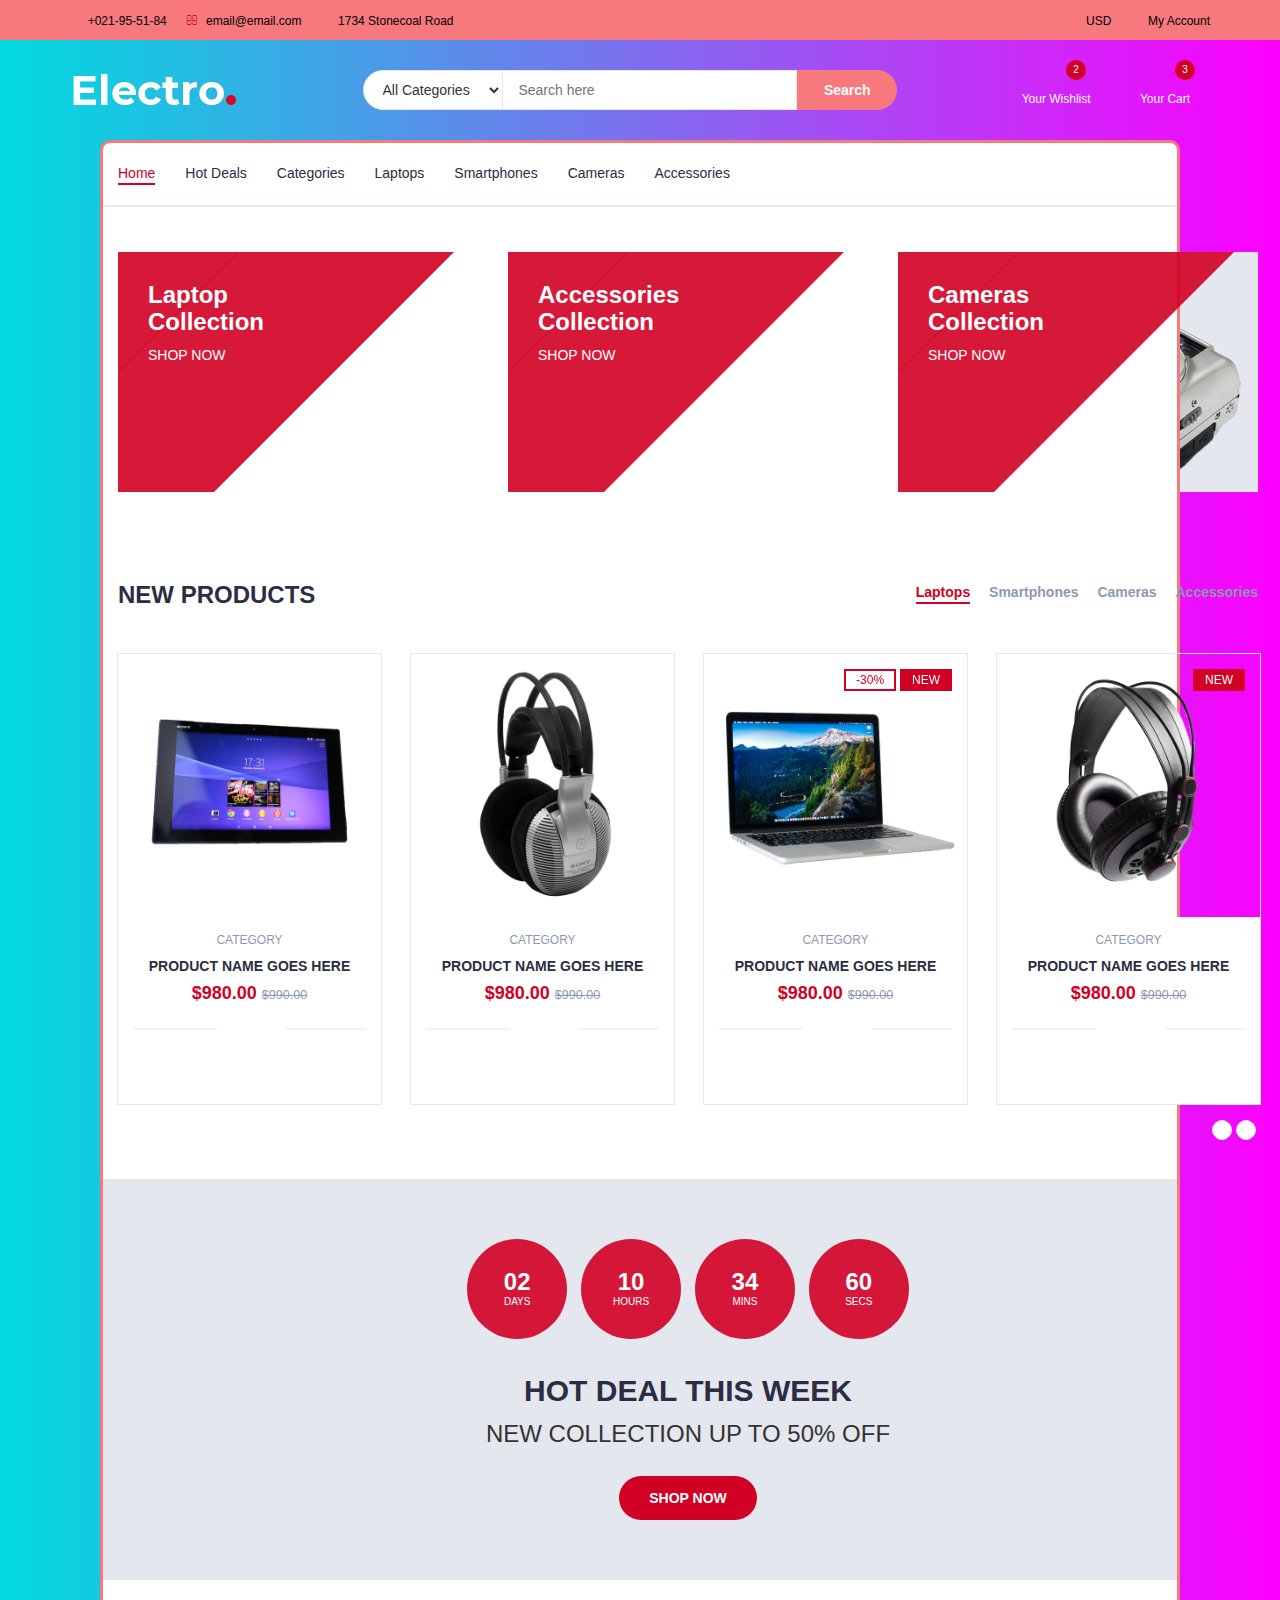
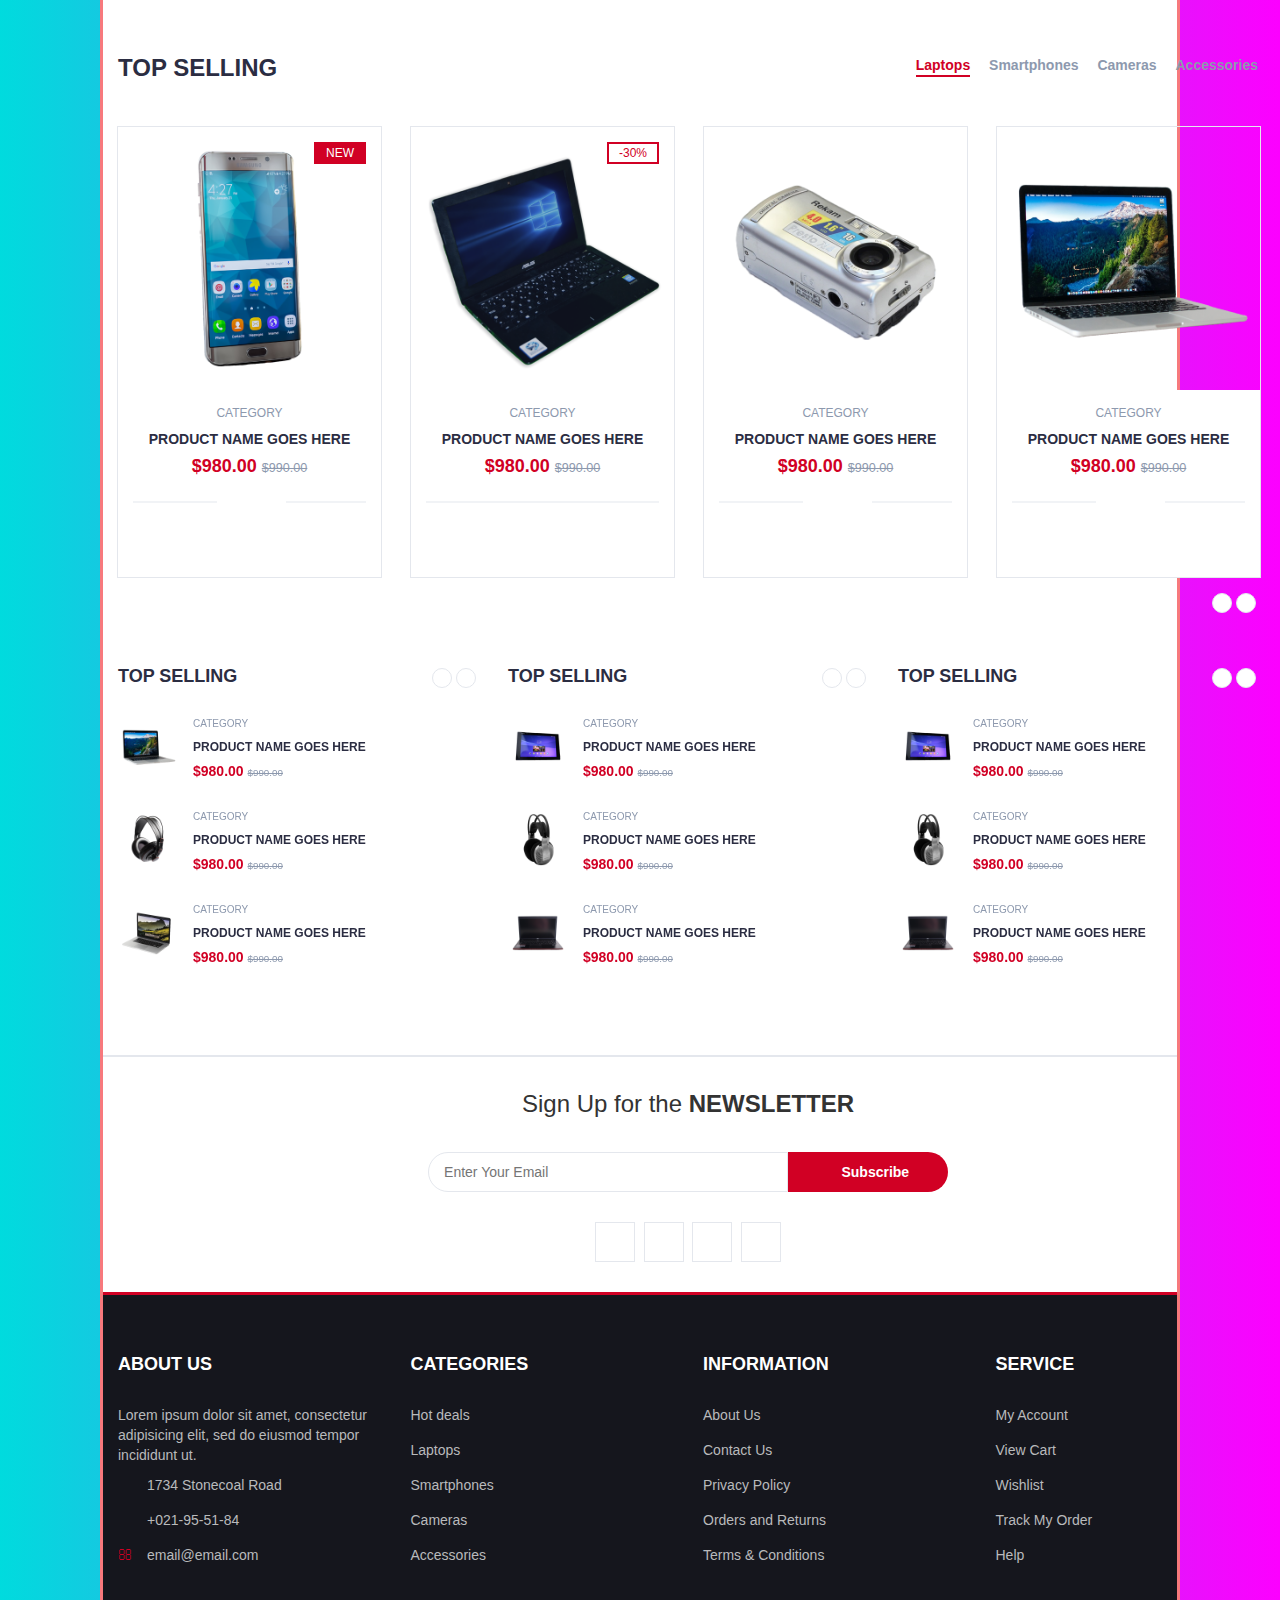
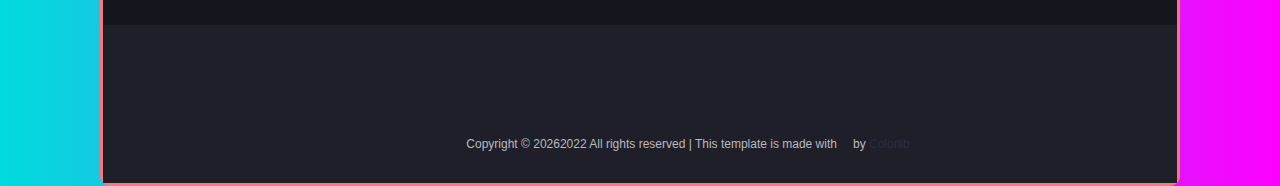
==== docs/index.html @ 10350e22 "update web mau and readme" ====
<!DOCTYPE html>
<!-- saved from url=(0043)https://preview.colorlib.com/theme/electro/ -->
<html lang="en">

<head>
  <meta http-equiv="Content-Type" content="text/html; charset=UTF-8">

  <meta http-equiv="X-UA-Compatible" content="IE=edge">
  <meta name="viewport" content="width=device-width, initial-scale=1">

  <title>Electro - HTML Ecommerce Template</title>

  <link href="./css" rel="stylesheet">

  <link type="text/css" rel="stylesheet"
    href="./bootstrap.min.css+slick.css+slick-theme.css+nouislider.min.css+font-awesome.min.css+style.css.pagespeed.cc.tL4EfFTy2N.css">






  <!--[if lt IE 9]>
		  <script src="https://oss.maxcdn.com/html5shiv/3.7.3/html5shiv.min.js"></script>
		  <script src="https://oss.maxcdn.com/respond/1.4.2/respond.min.js"></script>
		<![endif]-->
  <script defer="" referrerpolicy="origin" src="./s.js(1).download"></script>
  <script
    nonce="fd8aee91-f81a-447a-bd81-33e25b3d9b8e">(function (w, d) { !function (a, e, t, r) { a.zarazData = a.zarazData || {}; a.zarazData.executed = []; a.zaraz = { deferred: [], listeners: [] }; a.zaraz.q = []; a.zaraz._f = function (e) { return function () { var t = Array.prototype.slice.call(arguments); a.zaraz.q.push({ m: e, a: t }) } }; for (const e of ["track", "set", "debug"]) a.zaraz[e] = a.zaraz._f(e); a.zaraz.init = () => { var t = e.getElementsByTagName(r)[0], z = e.createElement(r), n = e.getElementsByTagName("title")[0]; n && (a.zarazData.t = e.getElementsByTagName("title")[0].text); a.zarazData.x = Math.random(); a.zarazData.w = a.screen.width; a.zarazData.h = a.screen.height; a.zarazData.j = a.innerHeight; a.zarazData.e = a.innerWidth; a.zarazData.l = a.location.href; a.zarazData.r = e.referrer; a.zarazData.k = a.screen.colorDepth; a.zarazData.n = e.characterSet; a.zarazData.o = (new Date).getTimezoneOffset(); a.zarazData.q = []; for (; a.zaraz.q.length;) { const e = a.zaraz.q.shift(); a.zarazData.q.push(e) } z.defer = !0; for (const e of [localStorage, sessionStorage]) Object.keys(e || {}).filter((a => a.startsWith("_zaraz_"))).forEach((t => { try { a.zarazData["z_" + t.slice(7)] = JSON.parse(e.getItem(t)) } catch { a.zarazData["z_" + t.slice(7)] = e.getItem(t) } })); z.referrerPolicy = "origin"; z.src = "/cdn-cgi/zaraz/s.js?z=" + btoa(encodeURIComponent(JSON.stringify(a.zarazData))); t.parentNode.insertBefore(z, t) };["complete", "interactive"].includes(e.readyState) ? zaraz.init() : a.addEventListener("DOMContentLoaded", zaraz.init) }(w, d, 0, "script"); })(window, document);</script>
</head>

<body>
  
  <header>
    
    <div id="top-header">
        <div class="container">
          <ul class="header-links pull-left">
            <li><a href="https://preview.colorlib.com/theme/electro/#"><i class="fa fa-phone"></i> +021-95-51-84</a></li>
            <li><a href="https://preview.colorlib.com/theme/electro/#"><i class="fa fa-envelope-o"></i>
              email@email.com</a></li>
            <li><a href="https://preview.colorlib.com/theme/electro/#"><i class="fa fa-map-marker"></i> 1734 Stonecoal
                Road</a></li>
          </ul>
          <ul class="header-links pull-right">
            <li><a href="https://preview.colorlib.com/theme/electro/#"><i class="fa fa-dollar"></i> USD</a></li>
            <li><a href="https://preview.colorlib.com/theme/electro/#"><i class="fa fa-user-o"></i> My Account</a></li>
          </ul>
        </div>
      </div>
  
  
      <div id="header">
        
        <div class="container">
          
          <div class="row">
  
            <div class="col-md-3">
              <div class="header-logo">
                <a href="https://preview.colorlib.com/theme/electro/#" class="logo">
                  <script data-pagespeed-no-defer="">//<![CDATA[
                    (function () {
                      for (var g = "function" == typeof Object.defineProperties ? Object.defineProperty : function (b, c, a) { if (a.get || a.set) throw new TypeError("ES3 does not support getters and setters."); b != Array.prototype && b != Object.prototype && (b[c] = a.value) }, h = "undefined" != typeof window && window === this ? this : "undefined" != typeof global && null != global ? global : this, k = ["String", "prototype", "repeat"], l = 0; l < k.length - 1; l++) { var m = k[l]; m in h || (h[m] = {}); h = h[m] }
                      var n = k[k.length - 1], p = h[n], q = p ? p : function (b) { var c; if (null == this) throw new TypeError("The 'this' value for String.prototype.repeat must not be null or undefined"); c = this + ""; if (0 > b || 1342177279 < b) throw new RangeError("Invalid count value"); b |= 0; for (var a = ""; b;)if (b & 1 && (a += c), b >>>= 1) c += c; return a }; q != p && null != q && g(h, n, { configurable: !0, writable: !0, value: q }); var t = this;
                      function u(b, c) { var a = b.split("."), d = t; a[0] in d || !d.execScript || d.execScript("var " + a[0]); for (var e; a.length && (e = a.shift());)a.length || void 0 === c ? d[e] ? d = d[e] : d = d[e] = {} : d[e] = c }; function v(b) { var c = b.length; if (0 < c) { for (var a = Array(c), d = 0; d < c; d++)a[d] = b[d]; return a } return [] }; function w(b) { var c = window; if (c.addEventListener) c.addEventListener("load", b, !1); else if (c.attachEvent) c.attachEvent("onload", b); else { var a = c.onload; c.onload = function () { b.call(this); a && a.call(this) } } }; var x; function y(b, c, a, d, e) { this.h = b; this.j = c; this.l = a; this.f = e; this.g = { height: window.innerHeight || document.documentElement.clientHeight || document.body.clientHeight, width: window.innerWidth || document.documentElement.clientWidth || document.body.clientWidth }; this.i = d; this.b = {}; this.a = []; this.c = {} }
                      function z(b, c) {
                        var a, d, e = c.getAttribute("data-pagespeed-url-hash"); if (a = e && !(e in b.c)) if (0 >= c.offsetWidth && 0 >= c.offsetHeight) a = !1; else { d = c.getBoundingClientRect(); var f = document.body; a = d.top + ("pageYOffset" in window ? window.pageYOffset : (document.documentElement || f.parentNode || f).scrollTop); d = d.left + ("pageXOffset" in window ? window.pageXOffset : (document.documentElement || f.parentNode || f).scrollLeft); f = a.toString() + "," + d; b.b.hasOwnProperty(f) ? a = !1 : (b.b[f] = !0, a = a <= b.g.height && d <= b.g.width) } a && (b.a.push(e),
                          b.c[e] = !0)
                      } y.prototype.checkImageForCriticality = function (b) { b.getBoundingClientRect && z(this, b) }; u("pagespeed.CriticalImages.checkImageForCriticality", function (b) { x.checkImageForCriticality(b) }); u("pagespeed.CriticalImages.checkCriticalImages", function () { A(x) });
                      function A(b) {
                        b.b = {}; for (var c = ["IMG", "INPUT"], a = [], d = 0; d < c.length; ++d)a = a.concat(v(document.getElementsByTagName(c[d]))); if (a.length && a[0].getBoundingClientRect) {
                          for (d = 0; c = a[d]; ++d)z(b, c); a = "oh=" + b.l; b.f && (a += "&n=" + b.f); if (c = !!b.a.length) for (a += "&ci=" + encodeURIComponent(b.a[0]), d = 1; d < b.a.length; ++d) { var e = "," + encodeURIComponent(b.a[d]); 131072 >= a.length + e.length && (a += e) } b.i && (e = "&rd=" + encodeURIComponent(JSON.stringify(B())), 131072 >= a.length + e.length && (a += e), c = !0); C = a; if (c) {
                            d = b.h; b = b.j; var f; if (window.XMLHttpRequest) f =
                              new XMLHttpRequest; else if (window.ActiveXObject) try { f = new ActiveXObject("Msxml2.XMLHTTP") } catch (r) { try { f = new ActiveXObject("Microsoft.XMLHTTP") } catch (D) { } } f && (f.open("POST", d + (-1 == d.indexOf("?") ? "?" : "&") + "url=" + encodeURIComponent(b)), f.setRequestHeader("Content-Type", "application/x-www-form-urlencoded"), f.send(a))
                          }
                        }
                      }
                      function B() { var b = {}, c; c = document.getElementsByTagName("IMG"); if (!c.length) return {}; var a = c[0]; if (!("naturalWidth" in a && "naturalHeight" in a)) return {}; for (var d = 0; a = c[d]; ++d) { var e = a.getAttribute("data-pagespeed-url-hash"); e && (!(e in b) && 0 < a.width && 0 < a.height && 0 < a.naturalWidth && 0 < a.naturalHeight || e in b && a.width >= b[e].o && a.height >= b[e].m) && (b[e] = { rw: a.width, rh: a.height, ow: a.naturalWidth, oh: a.naturalHeight }) } return b } var C = ""; u("pagespeed.CriticalImages.getBeaconData", function () { return C });
                      u("pagespeed.CriticalImages.Run", function (b, c, a, d, e, f) { var r = new y(b, c, a, e, f); x = r; d && w(function () { window.setTimeout(function () { A(r) }, 0) }) });
                    })();
  
                    pagespeed.CriticalImages.Run('/mod_pagespeed_beacon', 'https://preview.colorlib.com/theme/electro/', '-ilGEe-FWC', true, false, 'HmyHVtha0aA');
  //]]></script><img
                    src="[data-uri]"
                    alt="" data-pagespeed-url-hash="2487873088"
                    onload="pagespeed.CriticalImages.checkImageForCriticality(this);">
                </a>
              </div>
            </div>
  
  
            <div class="col-md-6">
              <div class="header-search">
                <form>
                  <select class="input-select">
                    <option value="0">All Categories</option>
                    <option value="1">Category 01</option>
                    <option value="1">Category 02</option>
                  </select>
                  <input class="input" placeholder="Search here">
                  <button class="search-btn">Search</button>
                </form>
              </div>
            </div>
  
  
            <div class="col-md-3 clearfix">
              <div class="header-ctn">
  
                <div>
                  <a href="https://preview.colorlib.com/theme/electro/#">
                    <i class="fa fa-heart-o"></i>
                    <span>Your Wishlist</span>
                    <div class="qty">2</div>
                  </a>
                </div>
                
  
                <div class="dropdown">
                  <a class="dropdown-toggle" data-toggle="dropdown" aria-expanded="true">
                    <i class="fa fa-shopping-cart"></i>
                    <span>Your Cart</span>
                    <div class="qty">3</div>
                  </a>
                  <div class="cart-dropdown">
                    <div class="cart-list">
                      <div class="product-widget">
                        <div class="product-img">
                          <img src="./xproduct01.png.pagespeed.ic.flJc5JT8yl.webp" alt=""
                            data-pagespeed-url-hash="1394909553"
                            onload="pagespeed.CriticalImages.checkImageForCriticality(this);">
                          </div>
                        <div class="product-body">
                          <h3 class="product-name"><a href="https://preview.colorlib.com/theme/electro/#">product name
                            goes here</a></h3>
                          <h4 class="product-price"><span class="qty">1x</span>$980.00</h4>
                        </div>
                        <button class="delete"><i class="fa fa-close"></i></button>
                      </div>
                      <div class="product-widget">
                        <div class="product-img">
                          <img src="./xproduct02.png.pagespeed.ic.zbvcFh0rRy.webp" alt=""
                          data-pagespeed-url-hash="1689409474"
                            onload="pagespeed.CriticalImages.checkImageForCriticality(this);">
                          </div>
                        <div class="product-body">
                          <h3 class="product-name"><a href="https://preview.colorlib.com/theme/electro/#">product name
                              goes here</a></h3>
                          <h4 class="product-price"><span class="qty">3x</span>$980.00</h4>
                        </div>
                        <button class="delete"><i class="fa fa-close"></i></button>
                      </div>
                    </div>
                    <div class="cart-summary">
                      <small>3 Item(s) selected</small>
                      <h5>SUBTOTAL: $2940.00</h5>
                    </div>
                    <div class="cart-btns">
                      <a href="https://preview.colorlib.com/theme/electro/#">View Cart</a>
                      <a href="https://preview.colorlib.com/theme/electro/#">Checkout <i
                          class="fa fa-arrow-circle-right"></i></a>
                    </div>
                  </div>
                </div>
  
                
                <div class="menu-toggle">
                  <a href="https://preview.colorlib.com/theme/electro/#">
                    <i class="fa fa-bars"></i>
                    <span>Menu</span>
                  </a>
                </div>
  
              </div>
            </div>
  
          </div>
          
        </div>
  
      </div>
  
    </header>
  
  
    <div id="body-content">
    <nav id="navigation">
      
      <div class="container">
  
        <div id="responsive-nav">
  
          <ul class="main-nav nav navbar-nav">
            <li class="active"><a href="https://preview.colorlib.com/theme/electro/#">Home</a></li>
            <li><a href="https://preview.colorlib.com/theme/electro/#">Hot Deals</a></li>
            <li><a href="https://preview.colorlib.com/theme/electro/#">Categories</a></li>
            <li><a href="https://preview.colorlib.com/theme/electro/#">Laptops</a></li>
            <li><a href="https://preview.colorlib.com/theme/electro/#">Smartphones</a></li>
            <li><a href="https://preview.colorlib.com/theme/electro/#">Cameras</a></li>
            <li><a href="https://preview.colorlib.com/theme/electro/#">Accessories</a></li>
          </ul>
  
        </div>
  
      </div>
  
    </nav>
  
  
    <div class="section">
  
      <div class="container">
  
        <div class="row">
  
          <div class="col-md-4 col-xs-6">
            <div class="shop">
              <div class="shop-img">
                <img src="./xshop01.png.pagespeed.ic.YgJRjyP3IB.webp" alt="" data-pagespeed-url-hash="3084002552"
                  onload="pagespeed.CriticalImages.checkImageForCriticality(this);">
              </div>
              <div class="shop-body">
                <h3>Laptop<br>Collection</h3>
                <a href="https://preview.colorlib.com/theme/electro/#" class="cta-btn">Shop now <i
                    class="fa fa-arrow-circle-right"></i></a>
              </div>
            </div>
          </div>
  
  
          <div class="col-md-4 col-xs-6">
            <div class="shop">
              <div class="shop-img">
                <img src="./xshop03.png.pagespeed.ic.7lsQL1UJA9.webp" alt="" data-pagespeed-url-hash="3673002394"
                  onload="pagespeed.CriticalImages.checkImageForCriticality(this);">
              </div>
              <div class="shop-body">
                <h3>Accessories<br>Collection</h3>
                <a href="https://preview.colorlib.com/theme/electro/#" class="cta-btn">Shop now <i
                    class="fa fa-arrow-circle-right"></i></a>
              </div>
            </div>
          </div>
  
  
          <div class="col-md-4 col-xs-6">
            <div class="shop">
              <div class="shop-img">
                <img src="./xshop02.png.pagespeed.ic.JMo4guOhuU.webp" alt="" data-pagespeed-url-hash="3378502473"
                  onload="pagespeed.CriticalImages.checkImageForCriticality(this);">
              </div>
              <div class="shop-body">
                <h3>Cameras<br>Collection</h3>
                <a href="https://preview.colorlib.com/theme/electro/#" class="cta-btn">Shop now <i
                    class="fa fa-arrow-circle-right"></i></a>
              </div>
            </div>
          </div>
  
        </div>
  
      </div>
  
    </div>
  
  
    <div class="section">
  
      <div class="container">
  
        <div class="row">
  
          <div class="col-md-12">
            <div class="section-title">
              <h3 class="title">New Products</h3>
              <div class="section-nav">
                <ul class="section-tab-nav tab-nav">
                  <li class="active"><a data-toggle="tab"
                      href="https://preview.colorlib.com/theme/electro/#tab1">Laptops</a></li>
                  <li><a data-toggle="tab" href="https://preview.colorlib.com/theme/electro/#tab1">Smartphones</a></li>
                  <li><a data-toggle="tab" href="https://preview.colorlib.com/theme/electro/#tab1">Cameras</a></li>
                  <li><a data-toggle="tab" href="https://preview.colorlib.com/theme/electro/#tab1">Accessories</a></li>
                </ul>
              </div>
            </div>
          </div>
  
  
          <div class="col-md-12">
            <div class="row">
              <div class="products-tabs">
  
                <div id="tab1" class="tab-pane active">
                  <div class="products-slick slick-initialized slick-slider" data-nav="#slick-nav-1">
  
  
  
  
  
  
  
  
  
  
  
  
  
  
  
                    <div class="slick-list draggable">
                      <div class="slick-track"
                        style="opacity: 1; width: 4102px; transform: translate3d(-2051px, 0px, 0px); transition: transform 300ms ease 0s;">
                        <div class="product slick-slide slick-cloned" style="width: 263px;" tabindex="-1"
                          data-slick-index="-4" aria-hidden="true">
                          <div class="product-img">
                            <img src="./xproduct02.png.pagespeed.ic.zbvcFh0rRy.webp" alt=""
                              data-pagespeed-url-hash="1689409474"
                              onload="pagespeed.CriticalImages.checkImageForCriticality(this);">
                            <div class="product-label">
                              <span class="new">NEW</span>
                            </div>
                          </div>
                          <div class="product-body">
                            <p class="product-category">Category</p>
                            <h3 class="product-name"><a href="https://preview.colorlib.com/theme/electro/#"
                                tabindex="-1">product name goes here</a></h3>
                            <h4 class="product-price">$980.00 <del class="product-old-price">$990.00</del></h4>
                            <div class="product-rating">
                              <i class="fa fa-star"></i>
                              <i class="fa fa-star"></i>
                              <i class="fa fa-star"></i>
                              <i class="fa fa-star"></i>
                              <i class="fa fa-star-o"></i>
                            </div>
                            <div class="product-btns">
                              <button class="add-to-wishlist" tabindex="-1"><i class="fa fa-heart-o"></i><span
                                  class="tooltipp">add to wishlist</span></button>
                              <button class="add-to-compare" tabindex="-1"><i class="fa fa-exchange"></i><span
                                  class="tooltipp">add to compare</span></button>
                              <button class="quick-view" tabindex="-1"><i class="fa fa-eye"></i><span
                                  class="tooltipp">quick view</span></button>
                            </div>
                          </div>
                          <div class="add-to-cart">
                            <button class="add-to-cart-btn" tabindex="-1"><i class="fa fa-shopping-cart"></i> add to
                              cart</button>
                          </div>
                        </div>
                        <div class="product slick-slide slick-cloned" style="width: 263px;" tabindex="-1"
                          data-slick-index="-3" aria-hidden="true">
                          <div class="product-img">
                            <img src="./xproduct03.png.pagespeed.ic.cQrB7wvQ5E.webp" alt=""
                              data-pagespeed-url-hash="1983909395"
                              onload="pagespeed.CriticalImages.checkImageForCriticality(this);">
                            <div class="product-label">
                              <span class="sale">-30%</span>
                            </div>
                          </div>
                          <div class="product-body">
                            <p class="product-category">Category</p>
                            <h3 class="product-name"><a href="https://preview.colorlib.com/theme/electro/#"
                                tabindex="-1">product name goes here</a></h3>
                            <h4 class="product-price">$980.00 <del class="product-old-price">$990.00</del></h4>
                            <div class="product-rating">
                            </div>
                            <div class="product-btns">
                              <button class="add-to-wishlist" tabindex="-1"><i class="fa fa-heart-o"></i><span
                                  class="tooltipp">add to wishlist</span></button>
                              <button class="add-to-compare" tabindex="-1"><i class="fa fa-exchange"></i><span
                                  class="tooltipp">add to compare</span></button>
                              <button class="quick-view" tabindex="-1"><i class="fa fa-eye"></i><span
                                  class="tooltipp">quick view</span></button>
                            </div>
                          </div>
                          <div class="add-to-cart">
                            <button class="add-to-cart-btn" tabindex="-1"><i class="fa fa-shopping-cart"></i> add to
                              cart</button>
                          </div>
                        </div>
                        <div class="product slick-slide slick-cloned" style="width: 263px;" tabindex="-1"
                          data-slick-index="-2" aria-hidden="true">
                          <div class="product-img">
                            <img src="./xproduct04.png.pagespeed.ic.Nmz_g7OX-H.webp" alt=""
                              data-pagespeed-url-hash="2278409316"
                              onload="pagespeed.CriticalImages.checkImageForCriticality(this);">
                          </div>
                          <div class="product-body">
                            <p class="product-category">Category</p>
                            <h3 class="product-name"><a href="https://preview.colorlib.com/theme/electro/#"
                                tabindex="-1">product name goes here</a></h3>
                            <h4 class="product-price">$980.00 <del class="product-old-price">$990.00</del></h4>
                            <div class="product-rating">
                              <i class="fa fa-star"></i>
                              <i class="fa fa-star"></i>
                              <i class="fa fa-star"></i>
                              <i class="fa fa-star"></i>
                              <i class="fa fa-star"></i>
                            </div>
                            <div class="product-btns">
                              <button class="add-to-wishlist" tabindex="-1"><i class="fa fa-heart-o"></i><span
                                  class="tooltipp">add to wishlist</span></button>
                              <button class="add-to-compare" tabindex="-1"><i class="fa fa-exchange"></i><span
                                  class="tooltipp">add to compare</span></button>
                              <button class="quick-view" tabindex="-1"><i class="fa fa-eye"></i><span
                                  class="tooltipp">quick view</span></button>
                            </div>
                          </div>
                          <div class="add-to-cart">
                            <button class="add-to-cart-btn" tabindex="-1"><i class="fa fa-shopping-cart"></i> add to
                              cart</button>
                          </div>
                        </div>
                        <div class="product slick-slide slick-cloned" style="width: 263px;" tabindex="-1"
                          data-slick-index="-1" aria-hidden="true">
                          <div class="product-img">
                            <img src="./xproduct05.png.pagespeed.ic.THq_JuCB2a.webp" alt=""
                              data-pagespeed-url-hash="2572909237"
                              onload="pagespeed.CriticalImages.checkImageForCriticality(this);">
                          </div>
                          <div class="product-body">
                            <p class="product-category">Category</p>
                            <h3 class="product-name"><a href="https://preview.colorlib.com/theme/electro/#"
                                tabindex="-1">product name goes here</a></h3>
                            <h4 class="product-price">$980.00 <del class="product-old-price">$990.00</del></h4>
                            <div class="product-rating">
                              <i class="fa fa-star"></i>
                              <i class="fa fa-star"></i>
                              <i class="fa fa-star"></i>
                              <i class="fa fa-star"></i>
                              <i class="fa fa-star"></i>
                            </div>
                            <div class="product-btns">
                              <button class="add-to-wishlist" tabindex="-1"><i class="fa fa-heart-o"></i><span
                                  class="tooltipp">add to wishlist</span></button>
                              <button class="add-to-compare" tabindex="-1"><i class="fa fa-exchange"></i><span
                                  class="tooltipp">add to compare</span></button>
                              <button class="quick-view" tabindex="-1"><i class="fa fa-eye"></i><span
                                  class="tooltipp">quick view</span></button>
                            </div>
                          </div>
                          <div class="add-to-cart">
                            <button class="add-to-cart-btn" tabindex="-1"><i class="fa fa-shopping-cart"></i> add to
                              cart</button>
                          </div>
                        </div>
                        <div class="product slick-slide" style="width: 263px;" tabindex="-1" data-slick-index="0"
                          aria-hidden="true">
                          <div class="product-img">
                            <img src="./xproduct01.png.pagespeed.ic.flJc5JT8yl.webp" alt=""
                              data-pagespeed-url-hash="1394909553"
                              onload="pagespeed.CriticalImages.checkImageForCriticality(this);">
                            <div class="product-label">
                              <span class="sale">-30%</span>
                              <span class="new">NEW</span>
                            </div>
                          </div>
                          <div class="product-body">
                            <p class="product-category">Category</p>
                            <h3 class="product-name"><a href="https://preview.colorlib.com/theme/electro/#"
                                tabindex="-1">product name goes here</a></h3>
                            <h4 class="product-price">$980.00 <del class="product-old-price">$990.00</del></h4>
                            <div class="product-rating">
                              <i class="fa fa-star"></i>
                              <i class="fa fa-star"></i>
                              <i class="fa fa-star"></i>
                              <i class="fa fa-star"></i>
                              <i class="fa fa-star"></i>
                            </div>
                            <div class="product-btns">
                              <button class="add-to-wishlist" tabindex="-1"><i class="fa fa-heart-o"></i><span
                                  class="tooltipp">add to wishlist</span></button>
                              <button class="add-to-compare" tabindex="-1"><i class="fa fa-exchange"></i><span
                                  class="tooltipp">add to compare</span></button>
                              <button class="quick-view" tabindex="-1"><i class="fa fa-eye"></i><span
                                  class="tooltipp">quick view</span></button>
                            </div>
                          </div>
                          <div class="add-to-cart">
                            <button class="add-to-cart-btn" tabindex="-1"><i class="fa fa-shopping-cart"></i> add to
                              cart</button>
                          </div>
                        </div>
                        <div class="product slick-slide" style="width: 263px;" tabindex="-1" data-slick-index="1"
                          aria-hidden="true">
                          <div class="product-img">
                            <img src="./xproduct02.png.pagespeed.ic.zbvcFh0rRy.webp" alt=""
                              data-pagespeed-url-hash="1689409474"
                              onload="pagespeed.CriticalImages.checkImageForCriticality(this);">
                            <div class="product-label">
                              <span class="new">NEW</span>
                            </div>
                          </div>
                          <div class="product-body">
                            <p class="product-category">Category</p>
                            <h3 class="product-name"><a href="https://preview.colorlib.com/theme/electro/#"
                                tabindex="-1">product name goes here</a></h3>
                            <h4 class="product-price">$980.00 <del class="product-old-price">$990.00</del></h4>
                            <div class="product-rating">
                              <i class="fa fa-star"></i>
                              <i class="fa fa-star"></i>
                              <i class="fa fa-star"></i>
                              <i class="fa fa-star"></i>
                              <i class="fa fa-star-o"></i>
                            </div>
                            <div class="product-btns">
                              <button class="add-to-wishlist" tabindex="-1"><i class="fa fa-heart-o"></i><span
                                  class="tooltipp">add to wishlist</span></button>
                              <button class="add-to-compare" tabindex="-1"><i class="fa fa-exchange"></i><span
                                  class="tooltipp">add to compare</span></button>
                              <button class="quick-view" tabindex="-1"><i class="fa fa-eye"></i><span
                                  class="tooltipp">quick view</span></button>
                            </div>
                          </div>
                          <div class="add-to-cart">
                            <button class="add-to-cart-btn" tabindex="-1"><i class="fa fa-shopping-cart"></i> add to
                              cart</button>
                          </div>
                        </div>
                        <div class="product slick-slide" style="width: 263px;" tabindex="0" data-slick-index="2"
                          aria-hidden="true">
                          <div class="product-img">
                            <img src="./xproduct03.png.pagespeed.ic.cQrB7wvQ5E.webp" alt=""
                              data-pagespeed-url-hash="1983909395"
                              onload="pagespeed.CriticalImages.checkImageForCriticality(this);">
                            <div class="product-label">
                              <span class="sale">-30%</span>
                            </div>
                          </div>
                          <div class="product-body">
                            <p class="product-category">Category</p>
                            <h3 class="product-name"><a href="https://preview.colorlib.com/theme/electro/#"
                                tabindex="0">product name goes here</a></h3>
                            <h4 class="product-price">$980.00 <del class="product-old-price">$990.00</del></h4>
                            <div class="product-rating">
                            </div>
                            <div class="product-btns">
                              <button class="add-to-wishlist" tabindex="0"><i class="fa fa-heart-o"></i><span
                                  class="tooltipp">add to wishlist</span></button>
                              <button class="add-to-compare" tabindex="0"><i class="fa fa-exchange"></i><span
                                  class="tooltipp">add to compare</span></button>
                              <button class="quick-view" tabindex="0"><i class="fa fa-eye"></i><span
                                  class="tooltipp">quick view</span></button>
                            </div>
                          </div>
                          <div class="add-to-cart">
                            <button class="add-to-cart-btn" tabindex="0"><i class="fa fa-shopping-cart"></i> add to
                              cart</button>
                          </div>
                        </div>
                        <div class="product slick-slide slick-current slick-active" style="width: 263px;" tabindex="0"
                          data-slick-index="3" aria-hidden="false">
                          <div class="product-img">
                            <img src="./xproduct04.png.pagespeed.ic.Nmz_g7OX-H.webp" alt=""
                              data-pagespeed-url-hash="2278409316"
                              onload="pagespeed.CriticalImages.checkImageForCriticality(this);">
                          </div>
                          <div class="product-body">
                            <p class="product-category">Category</p>
                            <h3 class="product-name"><a href="https://preview.colorlib.com/theme/electro/#"
                                tabindex="0">product name goes here</a></h3>
                            <h4 class="product-price">$980.00 <del class="product-old-price">$990.00</del></h4>
                            <div class="product-rating">
                              <i class="fa fa-star"></i>
                              <i class="fa fa-star"></i>
                              <i class="fa fa-star"></i>
                              <i class="fa fa-star"></i>
                              <i class="fa fa-star"></i>
                            </div>
                            <div class="product-btns">
                              <button class="add-to-wishlist" tabindex="0"><i class="fa fa-heart-o"></i><span
                                  class="tooltipp">add to wishlist</span></button>
                              <button class="add-to-compare" tabindex="0"><i class="fa fa-exchange"></i><span
                                  class="tooltipp">add to compare</span></button>
                              <button class="quick-view" tabindex="0"><i class="fa fa-eye"></i><span
                                  class="tooltipp">quick view</span></button>
                            </div>
                          </div>
                          <div class="add-to-cart">
                            <button class="add-to-cart-btn" tabindex="0"><i class="fa fa-shopping-cart"></i> add to
                              cart</button>
                          </div>
                        </div>
                        <div class="product slick-slide slick-active" style="width: 263px;" tabindex="0"
                          data-slick-index="4" aria-hidden="false">
                          <div class="product-img">
                            <img src="./xproduct05.png.pagespeed.ic.THq_JuCB2a.webp" alt=""
                              data-pagespeed-url-hash="2572909237"
                              onload="pagespeed.CriticalImages.checkImageForCriticality(this);">
                          </div>
                          <div class="product-body">
                            <p class="product-category">Category</p>
                            <h3 class="product-name"><a href="https://preview.colorlib.com/theme/electro/#"
                                tabindex="0">product name goes here</a></h3>
                            <h4 class="product-price">$980.00 <del class="product-old-price">$990.00</del></h4>
                            <div class="product-rating">
                              <i class="fa fa-star"></i>
                              <i class="fa fa-star"></i>
                              <i class="fa fa-star"></i>
                              <i class="fa fa-star"></i>
                              <i class="fa fa-star"></i>
                            </div>
                            <div class="product-btns">
                              <button class="add-to-wishlist" tabindex="0"><i class="fa fa-heart-o"></i><span
                                  class="tooltipp">add to wishlist</span></button>
                              <button class="add-to-compare" tabindex="0"><i class="fa fa-exchange"></i><span
                                  class="tooltipp">add to compare</span></button>
                              <button class="quick-view" tabindex="0"><i class="fa fa-eye"></i><span
                                  class="tooltipp">quick view</span></button>
                            </div>
                          </div>
                          <div class="add-to-cart">
                            <button class="add-to-cart-btn" tabindex="0"><i class="fa fa-shopping-cart"></i> add to
                              cart</button>
                          </div>
                        </div>
                        <div class="product slick-slide slick-cloned slick-active" style="width: 263px;" tabindex="-1"
                          data-slick-index="5" aria-hidden="false">
                          <div class="product-img">
                            <img src="./xproduct01.png.pagespeed.ic.flJc5JT8yl.webp" alt=""
                              data-pagespeed-url-hash="1394909553"
                              onload="pagespeed.CriticalImages.checkImageForCriticality(this);">
                            <div class="product-label">
                              <span class="sale">-30%</span>
                              <span class="new">NEW</span>
                            </div>
                          </div>
                          <div class="product-body">
                            <p class="product-category">Category</p>
                            <h3 class="product-name"><a href="https://preview.colorlib.com/theme/electro/#"
                                tabindex="0">product name goes here</a></h3>
                            <h4 class="product-price">$980.00 <del class="product-old-price">$990.00</del></h4>
                            <div class="product-rating">
                              <i class="fa fa-star"></i>
                              <i class="fa fa-star"></i>
                              <i class="fa fa-star"></i>
                              <i class="fa fa-star"></i>
                              <i class="fa fa-star"></i>
                            </div>
                            <div class="product-btns">
                              <button class="add-to-wishlist" tabindex="0"><i class="fa fa-heart-o"></i><span
                                  class="tooltipp">add to wishlist</span></button>
                              <button class="add-to-compare" tabindex="0"><i class="fa fa-exchange"></i><span
                                  class="tooltipp">add to compare</span></button>
                              <button class="quick-view" tabindex="0"><i class="fa fa-eye"></i><span
                                  class="tooltipp">quick view</span></button>
                            </div>
                          </div>
                          <div class="add-to-cart">
                            <button class="add-to-cart-btn" tabindex="0"><i class="fa fa-shopping-cart"></i> add to
                              cart</button>
                          </div>
                        </div>
                        <div class="product slick-slide slick-cloned slick-active" style="width: 263px;" tabindex="-1"
                          data-slick-index="6" aria-hidden="false">
                          <div class="product-img">
                            <img src="./xproduct02.png.pagespeed.ic.zbvcFh0rRy.webp" alt=""
                              data-pagespeed-url-hash="1689409474"
                              onload="pagespeed.CriticalImages.checkImageForCriticality(this);">
                            <div class="product-label">
                              <span class="new">NEW</span>
                            </div>
                          </div>
                          <div class="product-body">
                            <p class="product-category">Category</p>
                            <h3 class="product-name"><a href="https://preview.colorlib.com/theme/electro/#"
                                tabindex="-1">product name goes here</a></h3>
                            <h4 class="product-price">$980.00 <del class="product-old-price">$990.00</del></h4>
                            <div class="product-rating">
                              <i class="fa fa-star"></i>
                              <i class="fa fa-star"></i>
                              <i class="fa fa-star"></i>
                              <i class="fa fa-star"></i>
                              <i class="fa fa-star-o"></i>
                            </div>
                            <div class="product-btns">
                              <button class="add-to-wishlist" tabindex="-1"><i class="fa fa-heart-o"></i><span
                                  class="tooltipp">add to wishlist</span></button>
                              <button class="add-to-compare" tabindex="-1"><i class="fa fa-exchange"></i><span
                                  class="tooltipp">add to compare</span></button>
                              <button class="quick-view" tabindex="-1"><i class="fa fa-eye"></i><span
                                  class="tooltipp">quick view</span></button>
                            </div>
                          </div>
                          <div class="add-to-cart">
                            <button class="add-to-cart-btn" tabindex="-1"><i class="fa fa-shopping-cart"></i> add to
                              cart</button>
                          </div>
                        </div>
                        <div class="product slick-slide slick-cloned" style="width: 263px;" tabindex="-1"
                          data-slick-index="7" aria-hidden="true">
                          <div class="product-img">
                            <img src="./xproduct03.png.pagespeed.ic.cQrB7wvQ5E.webp" alt=""
                              data-pagespeed-url-hash="1983909395"
                              onload="pagespeed.CriticalImages.checkImageForCriticality(this);">
                            <div class="product-label">
                              <span class="sale">-30%</span>
                            </div>
                          </div>
                          <div class="product-body">
                            <p class="product-category">Category</p>
                            <h3 class="product-name"><a href="https://preview.colorlib.com/theme/electro/#"
                                tabindex="-1">product name goes here</a></h3>
                            <h4 class="product-price">$980.00 <del class="product-old-price">$990.00</del></h4>
                            <div class="product-rating">
                            </div>
                            <div class="product-btns">
                              <button class="add-to-wishlist" tabindex="-1"><i class="fa fa-heart-o"></i><span
                                  class="tooltipp">add to wishlist</span></button>
                              <button class="add-to-compare" tabindex="-1"><i class="fa fa-exchange"></i><span
                                  class="tooltipp">add to compare</span></button>
                              <button class="quick-view" tabindex="-1"><i class="fa fa-eye"></i><span
                                  class="tooltipp">quick view</span></button>
                            </div>
                          </div>
                          <div class="add-to-cart">
                            <button class="add-to-cart-btn" tabindex="-1"><i class="fa fa-shopping-cart"></i> add to
                              cart</button>
                          </div>
                        </div>
                        <div class="product slick-slide slick-cloned" style="width: 263px;" tabindex="-1"
                          data-slick-index="8" aria-hidden="true">
                          <div class="product-img">
                            <img src="./xproduct04.png.pagespeed.ic.Nmz_g7OX-H.webp" alt=""
                              data-pagespeed-url-hash="2278409316"
                              onload="pagespeed.CriticalImages.checkImageForCriticality(this);">
                          </div>
                          <div class="product-body">
                            <p class="product-category">Category</p>
                            <h3 class="product-name"><a href="https://preview.colorlib.com/theme/electro/#"
                                tabindex="-1">product name goes here</a></h3>
                            <h4 class="product-price">$980.00 <del class="product-old-price">$990.00</del></h4>
                            <div class="product-rating">
                              <i class="fa fa-star"></i>
                              <i class="fa fa-star"></i>
                              <i class="fa fa-star"></i>
                              <i class="fa fa-star"></i>
                              <i class="fa fa-star"></i>
                            </div>
                            <div class="product-btns">
                              <button class="add-to-wishlist" tabindex="-1"><i class="fa fa-heart-o"></i><span
                                  class="tooltipp">add to wishlist</span></button>
                              <button class="add-to-compare" tabindex="-1"><i class="fa fa-exchange"></i><span
                                  class="tooltipp">add to compare</span></button>
                              <button class="quick-view" tabindex="-1"><i class="fa fa-eye"></i><span
                                  class="tooltipp">quick view</span></button>
                            </div>
                          </div>
                          <div class="add-to-cart">
                            <button class="add-to-cart-btn" tabindex="-1"><i class="fa fa-shopping-cart"></i> add to
                              cart</button>
                          </div>
                        </div>
                        <div class="product slick-slide slick-cloned" style="width: 263px;" tabindex="-1"
                          data-slick-index="9" aria-hidden="true">
                          <div class="product-img">
                            <img src="./xproduct05.png.pagespeed.ic.THq_JuCB2a.webp" alt=""
                              data-pagespeed-url-hash="2572909237"
                              onload="pagespeed.CriticalImages.checkImageForCriticality(this);">
                          </div>
                          <div class="product-body">
                            <p class="product-category">Category</p>
                            <h3 class="product-name"><a href="https://preview.colorlib.com/theme/electro/#"
                                tabindex="-1">product name goes here</a></h3>
                            <h4 class="product-price">$980.00 <del class="product-old-price">$990.00</del></h4>
                            <div class="product-rating">
                              <i class="fa fa-star"></i>
                              <i class="fa fa-star"></i>
                              <i class="fa fa-star"></i>
                              <i class="fa fa-star"></i>
                              <i class="fa fa-star"></i>
                            </div>
                            <div class="product-btns">
                              <button class="add-to-wishlist" tabindex="-1"><i class="fa fa-heart-o"></i><span
                                  class="tooltipp">add to wishlist</span></button>
                              <button class="add-to-compare" tabindex="-1"><i class="fa fa-exchange"></i><span
                                  class="tooltipp">add to compare</span></button>
                              <button class="quick-view" tabindex="-1"><i class="fa fa-eye"></i><span
                                  class="tooltipp">quick view</span></button>
                            </div>
                          </div>
                          <div class="add-to-cart">
                            <button class="add-to-cart-btn" tabindex="-1"><i class="fa fa-shopping-cart"></i> add to
                              cart</button>
                          </div>
                        </div>
                      </div>
                    </div>
                  </div>
                  <div id="slick-nav-1" class="products-slick-nav"><button class="slick-prev slick-arrow"
                      aria-label="Previous" type="button" style="display: inline-block;">Previous</button><button
                      class="slick-next slick-arrow" aria-label="Next" type="button"
                      style="display: inline-block;">Next</button></div>
                </div>
  
              </div>
            </div>
          </div>
  
        </div>
  
      </div>
  
    </div>
  
  
    <div id="hot-deal" class="section">
  
      <div class="container">
  
        <div class="row">
          <div class="col-md-12">
            <div class="hot-deal">
              <ul class="hot-deal-countdown">
                <li>
                  <div>
                    <h3>02</h3>
                    <span>Days</span>
                  </div>
                </li>
                <li>
                  <div>
                    <h3>10</h3>
                    <span>Hours</span>
                  </div>
                </li>
                <li>
                  <div>
                    <h3>34</h3>
                    <span>Mins</span>
                  </div>
                </li>
                <li>
                  <div>
                    <h3>60</h3>
                    <span>Secs</span>
                  </div>
                </li>
              </ul>
              <h2 class="text-uppercase">hot deal this week</h2>
              <p>New Collection Up to 50% OFF</p>
              <a class="primary-btn cta-btn" href="https://preview.colorlib.com/theme/electro/#">Shop now</a>
            </div>
          </div>
        </div>
  
      </div>
  
    </div>
  
  
    <div class="section">
  
      <div class="container">
  
        <div class="row">
  
          <div class="col-md-12">
            <div class="section-title">
              <h3 class="title">Top selling</h3>
              <div class="section-nav">
                <ul class="section-tab-nav tab-nav">
                  <li class="active"><a data-toggle="tab"
                      href="https://preview.colorlib.com/theme/electro/#tab2">Laptops</a></li>
                  <li><a data-toggle="tab" href="https://preview.colorlib.com/theme/electro/#tab2">Smartphones</a></li>
                  <li><a data-toggle="tab" href="https://preview.colorlib.com/theme/electro/#tab2">Cameras</a></li>
                  <li><a data-toggle="tab" href="https://preview.colorlib.com/theme/electro/#tab2">Accessories</a></li>
                </ul>
              </div>
            </div>
          </div>
  
  
          <div class="col-md-12">
            <div class="row">
              <div class="products-tabs">
  
                <div id="tab2" class="tab-pane fade in active">
                  <div class="products-slick slick-initialized slick-slider" data-nav="#slick-nav-2">
  
  
  
  
  
  
  
  
  
  
  
  
  
  
  
                    <div class="slick-list draggable">
                      <div class="slick-track"
                        style="opacity: 1; width: 4102px; transform: translate3d(-1465px, 0px, 0px);">
                        <div class="product slick-slide slick-cloned" style="width: 263px;" tabindex="-1"
                          data-slick-index="-4" aria-hidden="true">
                          <div class="product-img">
                            <img src="./xproduct07.png.pagespeed.ic.96craXAXfp.webp" alt=""
                              data-pagespeed-url-hash="3161909079"
                              onload="pagespeed.CriticalImages.checkImageForCriticality(this);">
                            <div class="product-label">
                              <span class="new">NEW</span>
                            </div>
                          </div>
                          <div class="product-body">
                            <p class="product-category">Category</p>
                            <h3 class="product-name"><a href="https://preview.colorlib.com/theme/electro/#"
                                tabindex="-1">product name goes here</a></h3>
                            <h4 class="product-price">$980.00 <del class="product-old-price">$990.00</del></h4>
                            <div class="product-rating">
                              <i class="fa fa-star"></i>
                              <i class="fa fa-star"></i>
                              <i class="fa fa-star"></i>
                              <i class="fa fa-star"></i>
                              <i class="fa fa-star-o"></i>
                            </div>
                            <div class="product-btns">
                              <button class="add-to-wishlist" tabindex="-1"><i class="fa fa-heart-o"></i><span
                                  class="tooltipp">add to wishlist</span></button>
                              <button class="add-to-compare" tabindex="-1"><i class="fa fa-exchange"></i><span
                                  class="tooltipp">add to compare</span></button>
                              <button class="quick-view" tabindex="-1"><i class="fa fa-eye"></i><span
                                  class="tooltipp">quick view</span></button>
                            </div>
                          </div>
                          <div class="add-to-cart">
                            <button class="add-to-cart-btn" tabindex="-1"><i class="fa fa-shopping-cart"></i> add to
                              cart</button>
                          </div>
                        </div>
                        <div class="product slick-slide slick-cloned" style="width: 263px;" tabindex="-1"
                          data-slick-index="-3" aria-hidden="true">
                          <div class="product-img">
                            <img src="./xproduct08.png.pagespeed.ic.VCq0LEalYT.webp" alt=""
                              data-pagespeed-url-hash="3456409000"
                              onload="pagespeed.CriticalImages.checkImageForCriticality(this);">
                            <div class="product-label">
                              <span class="sale">-30%</span>
                            </div>
                          </div>
                          <div class="product-body">
                            <p class="product-category">Category</p>
                            <h3 class="product-name"><a href="https://preview.colorlib.com/theme/electro/#"
                                tabindex="-1">product name goes here</a></h3>
                            <h4 class="product-price">$980.00 <del class="product-old-price">$990.00</del></h4>
                            <div class="product-rating">
                            </div>
                            <div class="product-btns">
                              <button class="add-to-wishlist" tabindex="-1"><i class="fa fa-heart-o"></i><span
                                  class="tooltipp">add to wishlist</span></button>
                              <button class="add-to-compare" tabindex="-1"><i class="fa fa-exchange"></i><span
                                  class="tooltipp">add to compare</span></button>
                              <button class="quick-view" tabindex="-1"><i class="fa fa-eye"></i><span
                                  class="tooltipp">quick view</span></button>
                            </div>
                          </div>
                          <div class="add-to-cart">
                            <button class="add-to-cart-btn" tabindex="-1"><i class="fa fa-shopping-cart"></i> add to
                              cart</button>
                          </div>
                        </div>
                        <div class="product slick-slide slick-cloned" style="width: 263px;" tabindex="-1"
                          data-slick-index="-2" aria-hidden="true">
                          <div class="product-img">
                            <img src="./xproduct09.png.pagespeed.ic.1JkuDEQEIw.webp" alt=""
                              data-pagespeed-url-hash="3750908921"
                              onload="pagespeed.CriticalImages.checkImageForCriticality(this);">
                          </div>
                          <div class="product-body">
                            <p class="product-category">Category</p>
                            <h3 class="product-name"><a href="https://preview.colorlib.com/theme/electro/#"
                                tabindex="-1">product name goes here</a></h3>
                            <h4 class="product-price">$980.00 <del class="product-old-price">$990.00</del></h4>
                            <div class="product-rating">
                              <i class="fa fa-star"></i>
                              <i class="fa fa-star"></i>
                              <i class="fa fa-star"></i>
                              <i class="fa fa-star"></i>
                              <i class="fa fa-star"></i>
                            </div>
                            <div class="product-btns">
                              <button class="add-to-wishlist" tabindex="-1"><i class="fa fa-heart-o"></i><span
                                  class="tooltipp">add to wishlist</span></button>
                              <button class="add-to-compare" tabindex="-1"><i class="fa fa-exchange"></i><span
                                  class="tooltipp">add to compare</span></button>
                              <button class="quick-view" tabindex="-1"><i class="fa fa-eye"></i><span
                                  class="tooltipp">quick view</span></button>
                            </div>
                          </div>
                          <div class="add-to-cart">
                            <button class="add-to-cart-btn" tabindex="-1"><i class="fa fa-shopping-cart"></i> add to
                              cart</button>
                          </div>
                        </div>
                        <div class="product slick-slide slick-cloned" style="width: 263px;" tabindex="-1"
                          data-slick-index="-1" aria-hidden="true">
                          <div class="product-img">
                            <img src="./xproduct01.png.pagespeed.ic.flJc5JT8yl.webp" alt=""
                              data-pagespeed-url-hash="1394909553"
                              onload="pagespeed.CriticalImages.checkImageForCriticality(this);">
                          </div>
                          <div class="product-body">
                            <p class="product-category">Category</p>
                            <h3 class="product-name"><a href="https://preview.colorlib.com/theme/electro/#"
                                tabindex="-1">product name goes here</a></h3>
                            <h4 class="product-price">$980.00 <del class="product-old-price">$990.00</del></h4>
                            <div class="product-rating">
                              <i class="fa fa-star"></i>
                              <i class="fa fa-star"></i>
                              <i class="fa fa-star"></i>
                              <i class="fa fa-star"></i>
                              <i class="fa fa-star"></i>
                            </div>
                            <div class="product-btns">
                              <button class="add-to-wishlist" tabindex="-1"><i class="fa fa-heart-o"></i><span
                                  class="tooltipp">add to wishlist</span></button>
                              <button class="add-to-compare" tabindex="-1"><i class="fa fa-exchange"></i><span
                                  class="tooltipp">add to compare</span></button>
                              <button class="quick-view" tabindex="-1"><i class="fa fa-eye"></i><span
                                  class="tooltipp">quick view</span></button>
                            </div>
                          </div>
                          <div class="add-to-cart">
                            <button class="add-to-cart-btn" tabindex="-1"><i class="fa fa-shopping-cart"></i> add to
                              cart</button>
                          </div>
                        </div>
                        <div class="product slick-slide" style="width: 263px;" tabindex="-1" data-slick-index="0"
                          aria-hidden="true">
                          <div class="product-img">
                            <img src="./xproduct06.png.pagespeed.ic.hnP3x9P-Fz.webp" alt=""
                              data-pagespeed-url-hash="2867409158"
                              onload="pagespeed.CriticalImages.checkImageForCriticality(this);">
                            <div class="product-label">
                              <span class="sale">-30%</span>
                              <span class="new">NEW</span>
                            </div>
                          </div>
                          <div class="product-body">
                            <p class="product-category">Category</p>
                            <h3 class="product-name"><a href="https://preview.colorlib.com/theme/electro/#"
                                tabindex="-1">product name goes here</a></h3>
                            <h4 class="product-price">$980.00 <del class="product-old-price">$990.00</del></h4>
                            <div class="product-rating">
                              <i class="fa fa-star"></i>
                              <i class="fa fa-star"></i>
                              <i class="fa fa-star"></i>
                              <i class="fa fa-star"></i>
                              <i class="fa fa-star"></i>
                            </div>
                            <div class="product-btns">
                              <button class="add-to-wishlist" tabindex="-1"><i class="fa fa-heart-o"></i><span
                                  class="tooltipp">add to wishlist</span></button>
                              <button class="add-to-compare" tabindex="-1"><i class="fa fa-exchange"></i><span
                                  class="tooltipp">add to compare</span></button>
                              <button class="quick-view" tabindex="-1"><i class="fa fa-eye"></i><span
                                  class="tooltipp">quick view</span></button>
                            </div>
                          </div>
                          <div class="add-to-cart">
                            <button class="add-to-cart-btn" tabindex="-1"><i class="fa fa-shopping-cart"></i> add to
                              cart</button>
                          </div>
                        </div>
                        <div class="product slick-slide slick-current slick-active" style="width: 263px;" tabindex="0"
                          data-slick-index="1" aria-hidden="false">
                          <div class="product-img">
                            <img src="./xproduct07.png.pagespeed.ic.96craXAXfp.webp" alt=""
                              data-pagespeed-url-hash="3161909079"
                              onload="pagespeed.CriticalImages.checkImageForCriticality(this);">
                            <div class="product-label">
                              <span class="new">NEW</span>
                            </div>
                          </div>
                          <div class="product-body">
                            <p class="product-category">Category</p>
                            <h3 class="product-name"><a href="https://preview.colorlib.com/theme/electro/#"
                                tabindex="0">product name goes here</a></h3>
                            <h4 class="product-price">$980.00 <del class="product-old-price">$990.00</del></h4>
                            <div class="product-rating">
                              <i class="fa fa-star"></i>
                              <i class="fa fa-star"></i>
                              <i class="fa fa-star"></i>
                              <i class="fa fa-star"></i>
                              <i class="fa fa-star-o"></i>
                            </div>
                            <div class="product-btns">
                              <button class="add-to-wishlist" tabindex="0"><i class="fa fa-heart-o"></i><span
                                  class="tooltipp">add to wishlist</span></button>
                              <button class="add-to-compare" tabindex="0"><i class="fa fa-exchange"></i><span
                                  class="tooltipp">add to compare</span></button>
                              <button class="quick-view" tabindex="0"><i class="fa fa-eye"></i><span
                                  class="tooltipp">quick view</span></button>
                            </div>
                          </div>
                          <div class="add-to-cart">
                            <button class="add-to-cart-btn" tabindex="0"><i class="fa fa-shopping-cart"></i> add to
                              cart</button>
                          </div>
                        </div>
                        <div class="product slick-slide slick-active" style="width: 263px;" tabindex="0"
                          data-slick-index="2" aria-hidden="false">
                          <div class="product-img">
                            <img src="./xproduct08.png.pagespeed.ic.VCq0LEalYT.webp" alt=""
                              data-pagespeed-url-hash="3456409000"
                              onload="pagespeed.CriticalImages.checkImageForCriticality(this);">
                            <div class="product-label">
                              <span class="sale">-30%</span>
                            </div>
                          </div>
                          <div class="product-body">
                            <p class="product-category">Category</p>
                            <h3 class="product-name"><a href="https://preview.colorlib.com/theme/electro/#"
                                tabindex="0">product name goes here</a></h3>
                            <h4 class="product-price">$980.00 <del class="product-old-price">$990.00</del></h4>
                            <div class="product-rating">
                            </div>
                            <div class="product-btns">
                              <button class="add-to-wishlist" tabindex="0"><i class="fa fa-heart-o"></i><span
                                  class="tooltipp">add to wishlist</span></button>
                              <button class="add-to-compare" tabindex="0"><i class="fa fa-exchange"></i><span
                                  class="tooltipp">add to compare</span></button>
                              <button class="quick-view" tabindex="0"><i class="fa fa-eye"></i><span
                                  class="tooltipp">quick view</span></button>
                            </div>
                          </div>
                          <div class="add-to-cart">
                            <button class="add-to-cart-btn" tabindex="0"><i class="fa fa-shopping-cart"></i> add to
                              cart</button>
                          </div>
                        </div>
                        <div class="product slick-slide slick-active" style="width: 263px;" tabindex="0"
                          data-slick-index="3" aria-hidden="false">
                          <div class="product-img">
                            <img src="./xproduct09.png.pagespeed.ic.1JkuDEQEIw.webp" alt=""
                              data-pagespeed-url-hash="3750908921"
                              onload="pagespeed.CriticalImages.checkImageForCriticality(this);">
                          </div>
                          <div class="product-body">
                            <p class="product-category">Category</p>
                            <h3 class="product-name"><a href="https://preview.colorlib.com/theme/electro/#"
                                tabindex="0">product name goes here</a></h3>
                            <h4 class="product-price">$980.00 <del class="product-old-price">$990.00</del></h4>
                            <div class="product-rating">
                              <i class="fa fa-star"></i>
                              <i class="fa fa-star"></i>
                              <i class="fa fa-star"></i>
                              <i class="fa fa-star"></i>
                              <i class="fa fa-star"></i>
                            </div>
                            <div class="product-btns">
                              <button class="add-to-wishlist" tabindex="0"><i class="fa fa-heart-o"></i><span
                                  class="tooltipp">add to wishlist</span></button>
                              <button class="add-to-compare" tabindex="0"><i class="fa fa-exchange"></i><span
                                  class="tooltipp">add to compare</span></button>
                              <button class="quick-view" tabindex="0"><i class="fa fa-eye"></i><span
                                  class="tooltipp">quick view</span></button>
                            </div>
                          </div>
                          <div class="add-to-cart">
                            <button class="add-to-cart-btn" tabindex="0"><i class="fa fa-shopping-cart"></i> add to
                              cart</button>
                          </div>
                        </div>
                        <div class="product slick-slide slick-active" style="width: 263px;" tabindex="0"
                          data-slick-index="4" aria-hidden="false">
                          <div class="product-img">
                            <img src="./xproduct01.png.pagespeed.ic.flJc5JT8yl.webp" alt=""
                              data-pagespeed-url-hash="1394909553"
                              onload="pagespeed.CriticalImages.checkImageForCriticality(this);">
                          </div>
                          <div class="product-body">
                            <p class="product-category">Category</p>
                            <h3 class="product-name"><a href="https://preview.colorlib.com/theme/electro/#"
                                tabindex="0">product name goes here</a></h3>
                            <h4 class="product-price">$980.00 <del class="product-old-price">$990.00</del></h4>
                            <div class="product-rating">
                              <i class="fa fa-star"></i>
                              <i class="fa fa-star"></i>
                              <i class="fa fa-star"></i>
                              <i class="fa fa-star"></i>
                              <i class="fa fa-star"></i>
                            </div>
                            <div class="product-btns">
                              <button class="add-to-wishlist" tabindex="0"><i class="fa fa-heart-o"></i><span
                                  class="tooltipp">add to wishlist</span></button>
                              <button class="add-to-compare" tabindex="0"><i class="fa fa-exchange"></i><span
                                  class="tooltipp">add to compare</span></button>
                              <button class="quick-view" tabindex="0"><i class="fa fa-eye"></i><span
                                  class="tooltipp">quick view</span></button>
                            </div>
                          </div>
                          <div class="add-to-cart">
                            <button class="add-to-cart-btn" tabindex="0"><i class="fa fa-shopping-cart"></i> add to
                              cart</button>
                          </div>
                        </div>
                        <div class="product slick-slide slick-cloned" style="width: 263px;" tabindex="-1"
                          data-slick-index="5" aria-hidden="true">
                          <div class="product-img">
                            <img src="./xproduct06.png.pagespeed.ic.hnP3x9P-Fz.webp" alt=""
                              data-pagespeed-url-hash="2867409158"
                              onload="pagespeed.CriticalImages.checkImageForCriticality(this);">
                            <div class="product-label">
                              <span class="sale">-30%</span>
                              <span class="new">NEW</span>
                            </div>
                          </div>
                          <div class="product-body">
                            <p class="product-category">Category</p>
                            <h3 class="product-name"><a href="https://preview.colorlib.com/theme/electro/#"
                                tabindex="-1">product name goes here</a></h3>
                            <h4 class="product-price">$980.00 <del class="product-old-price">$990.00</del></h4>
                            <div class="product-rating">
                              <i class="fa fa-star"></i>
                              <i class="fa fa-star"></i>
                              <i class="fa fa-star"></i>
                              <i class="fa fa-star"></i>
                              <i class="fa fa-star"></i>
                            </div>
                            <div class="product-btns">
                              <button class="add-to-wishlist" tabindex="-1"><i class="fa fa-heart-o"></i><span
                                  class="tooltipp">add to wishlist</span></button>
                              <button class="add-to-compare" tabindex="-1"><i class="fa fa-exchange"></i><span
                                  class="tooltipp">add to compare</span></button>
                              <button class="quick-view" tabindex="-1"><i class="fa fa-eye"></i><span
                                  class="tooltipp">quick view</span></button>
                            </div>
                          </div>
                          <div class="add-to-cart">
                            <button class="add-to-cart-btn" tabindex="-1"><i class="fa fa-shopping-cart"></i> add to
                              cart</button>
                          </div>
                        </div>
                        <div class="product slick-slide slick-cloned" style="width: 263px;" tabindex="-1"
                          data-slick-index="6" aria-hidden="true">
                          <div class="product-img">
                            <img src="./xproduct07.png.pagespeed.ic.96craXAXfp.webp" alt=""
                              data-pagespeed-url-hash="3161909079"
                              onload="pagespeed.CriticalImages.checkImageForCriticality(this);">
                            <div class="product-label">
                              <span class="new">NEW</span>
                            </div>
                          </div>
                          <div class="product-body">
                            <p class="product-category">Category</p>
                            <h3 class="product-name"><a href="https://preview.colorlib.com/theme/electro/#"
                                tabindex="-1">product name goes here</a></h3>
                            <h4 class="product-price">$980.00 <del class="product-old-price">$990.00</del></h4>
                            <div class="product-rating">
                              <i class="fa fa-star"></i>
                              <i class="fa fa-star"></i>
                              <i class="fa fa-star"></i>
                              <i class="fa fa-star"></i>
                              <i class="fa fa-star-o"></i>
                            </div>
                            <div class="product-btns">
                              <button class="add-to-wishlist" tabindex="-1"><i class="fa fa-heart-o"></i><span
                                  class="tooltipp">add to wishlist</span></button>
                              <button class="add-to-compare" tabindex="-1"><i class="fa fa-exchange"></i><span
                                  class="tooltipp">add to compare</span></button>
                              <button class="quick-view" tabindex="-1"><i class="fa fa-eye"></i><span
                                  class="tooltipp">quick view</span></button>
                            </div>
                          </div>
                          <div class="add-to-cart">
                            <button class="add-to-cart-btn" tabindex="-1"><i class="fa fa-shopping-cart"></i> add to
                              cart</button>
                          </div>
                        </div>
                        <div class="product slick-slide slick-cloned" style="width: 263px;" tabindex="-1"
                          data-slick-index="7" aria-hidden="true">
                          <div class="product-img">
                            <img src="./xproduct08.png.pagespeed.ic.VCq0LEalYT.webp" alt=""
                              data-pagespeed-url-hash="3456409000"
                              onload="pagespeed.CriticalImages.checkImageForCriticality(this);">
                            <div class="product-label">
                              <span class="sale">-30%</span>
                            </div>
                          </div>
                          <div class="product-body">
                            <p class="product-category">Category</p>
                            <h3 class="product-name"><a href="https://preview.colorlib.com/theme/electro/#"
                                tabindex="-1">product name goes here</a></h3>
                            <h4 class="product-price">$980.00 <del class="product-old-price">$990.00</del></h4>
                            <div class="product-rating">
                            </div>
                            <div class="product-btns">
                              <button class="add-to-wishlist" tabindex="-1"><i class="fa fa-heart-o"></i><span
                                  class="tooltipp">add to wishlist</span></button>
                              <button class="add-to-compare" tabindex="-1"><i class="fa fa-exchange"></i><span
                                  class="tooltipp">add to compare</span></button>
                              <button class="quick-view" tabindex="-1"><i class="fa fa-eye"></i><span
                                  class="tooltipp">quick view</span></button>
                            </div>
                          </div>
                          <div class="add-to-cart">
                            <button class="add-to-cart-btn" tabindex="-1"><i class="fa fa-shopping-cart"></i> add to
                              cart</button>
                          </div>
                        </div>
                        <div class="product slick-slide slick-cloned" style="width: 263px;" tabindex="-1"
                          data-slick-index="8" aria-hidden="true">
                          <div class="product-img">
                            <img src="./xproduct09.png.pagespeed.ic.1JkuDEQEIw.webp" alt=""
                              data-pagespeed-url-hash="3750908921"
                              onload="pagespeed.CriticalImages.checkImageForCriticality(this);">
                          </div>
                          <div class="product-body">
                            <p class="product-category">Category</p>
                            <h3 class="product-name"><a href="https://preview.colorlib.com/theme/electro/#"
                                tabindex="-1">product name goes here</a></h3>
                            <h4 class="product-price">$980.00 <del class="product-old-price">$990.00</del></h4>
                            <div class="product-rating">
                              <i class="fa fa-star"></i>
                              <i class="fa fa-star"></i>
                              <i class="fa fa-star"></i>
                              <i class="fa fa-star"></i>
                              <i class="fa fa-star"></i>
                            </div>
                            <div class="product-btns">
                              <button class="add-to-wishlist" tabindex="-1"><i class="fa fa-heart-o"></i><span
                                  class="tooltipp">add to wishlist</span></button>
                              <button class="add-to-compare" tabindex="-1"><i class="fa fa-exchange"></i><span
                                  class="tooltipp">add to compare</span></button>
                              <button class="quick-view" tabindex="-1"><i class="fa fa-eye"></i><span
                                  class="tooltipp">quick view</span></button>
                            </div>
                          </div>
                          <div class="add-to-cart">
                            <button class="add-to-cart-btn" tabindex="-1"><i class="fa fa-shopping-cart"></i> add to
                              cart</button>
                          </div>
                        </div>
                        <div class="product slick-slide slick-cloned" style="width: 263px;" tabindex="-1"
                          data-slick-index="9" aria-hidden="true">
                          <div class="product-img">
                            <img src="./xproduct01.png.pagespeed.ic.flJc5JT8yl.webp" alt=""
                              data-pagespeed-url-hash="1394909553"
                              onload="pagespeed.CriticalImages.checkImageForCriticality(this);">
                          </div>
                          <div class="product-body">
                            <p class="product-category">Category</p>
                            <h3 class="product-name"><a href="https://preview.colorlib.com/theme/electro/#"
                                tabindex="-1">product name goes here</a></h3>
                            <h4 class="product-price">$980.00 <del class="product-old-price">$990.00</del></h4>
                            <div class="product-rating">
                              <i class="fa fa-star"></i>
                              <i class="fa fa-star"></i>
                              <i class="fa fa-star"></i>
                              <i class="fa fa-star"></i>
                              <i class="fa fa-star"></i>
                            </div>
                            <div class="product-btns">
                              <button class="add-to-wishlist" tabindex="-1"><i class="fa fa-heart-o"></i><span
                                  class="tooltipp">add to wishlist</span></button>
                              <button class="add-to-compare" tabindex="-1"><i class="fa fa-exchange"></i><span
                                  class="tooltipp">add to compare</span></button>
                              <button class="quick-view" tabindex="-1"><i class="fa fa-eye"></i><span
                                  class="tooltipp">quick view</span></button>
                            </div>
                          </div>
                          <div class="add-to-cart">
                            <button class="add-to-cart-btn" tabindex="-1"><i class="fa fa-shopping-cart"></i> add to
                              cart</button>
                          </div>
                        </div>
                      </div>
                    </div>
                  </div>
                  <div id="slick-nav-2" class="products-slick-nav"><button class="slick-prev slick-arrow"
                      aria-label="Previous" type="button" style="display: inline-block;">Previous</button><button
                      class="slick-next slick-arrow" aria-label="Next" type="button"
                      style="display: inline-block;">Next</button></div>
                </div>
  
              </div>
            </div>
          </div>
  
        </div>
  
      </div>
  
    </div>
  
  
    <div class="section">
  
      <div class="container">
  
        <div class="row">
          <div class="col-md-4 col-xs-6">
            <div class="section-title">
              <h4 class="title">Top selling</h4>
              <div class="section-nav">
                <div id="slick-nav-3" class="products-slick-nav"><button class="slick-prev slick-arrow"
                    aria-label="Previous" type="button" style="display: inline-block;">Previous</button><button
                    class="slick-next slick-arrow" aria-label="Next" type="button"
                    style="display: inline-block;">Next</button></div>
              </div>
            </div>
            <div class="products-widget-slick slick-initialized slick-slider" data-nav="#slick-nav-3">
              <div class="slick-list draggable">
                <div class="slick-track" style="opacity: 1; width: 1800px; transform: translate3d(-720px, 0px, 0px);">
                  <div class="slick-slide slick-cloned" data-slick-index="-1" aria-hidden="true" style="width: 360px;"
                    tabindex="-1">
  
                    <div class="product-widget">
                      <div class="product-img">
                        <img src="./xproduct01.png.pagespeed.ic.flJc5JT8yl.webp" alt=""
                          data-pagespeed-url-hash="1394909553"
                          onload="pagespeed.CriticalImages.checkImageForCriticality(this);">
                      </div>
                      <div class="product-body">
                        <p class="product-category">Category</p>
                        <h3 class="product-name"><a href="https://preview.colorlib.com/theme/electro/#"
                            tabindex="-1">product name goes here</a></h3>
                        <h4 class="product-price">$980.00 <del class="product-old-price">$990.00</del></h4>
                      </div>
                    </div>
  
  
                    <div class="product-widget">
                      <div class="product-img">
                        <img src="./xproduct02.png.pagespeed.ic.zbvcFh0rRy.webp" alt=""
                          data-pagespeed-url-hash="1689409474"
                          onload="pagespeed.CriticalImages.checkImageForCriticality(this);">
                      </div>
                      <div class="product-body">
                        <p class="product-category">Category</p>
                        <h3 class="product-name"><a href="https://preview.colorlib.com/theme/electro/#"
                            tabindex="-1">product name goes here</a></h3>
                        <h4 class="product-price">$980.00 <del class="product-old-price">$990.00</del></h4>
                      </div>
                    </div>
  
  
                    <div class="product-widget">
                      <div class="product-img">
                        <img src="./xproduct03.png.pagespeed.ic.cQrB7wvQ5E.webp" alt=""
                          data-pagespeed-url-hash="1983909395"
                          onload="pagespeed.CriticalImages.checkImageForCriticality(this);">
                      </div>
                      <div class="product-body">
                        <p class="product-category">Category</p>
                        <h3 class="product-name"><a href="https://preview.colorlib.com/theme/electro/#"
                            tabindex="-1">product name goes here</a></h3>
                        <h4 class="product-price">$980.00 <del class="product-old-price">$990.00</del></h4>
                      </div>
                    </div>
  
                  </div>
                  <div class="slick-slide" data-slick-index="0" aria-hidden="true" style="width: 360px;" tabindex="-1">
  
                    <div class="product-widget">
                      <div class="product-img">
                        <img src="./xproduct07.png.pagespeed.ic.96craXAXfp.webp" alt=""
                          data-pagespeed-url-hash="3161909079"
                          onload="pagespeed.CriticalImages.checkImageForCriticality(this);">
                      </div>
                      <div class="product-body">
                        <p class="product-category">Category</p>
                        <h3 class="product-name"><a href="https://preview.colorlib.com/theme/electro/#"
                            tabindex="-1">product name goes here</a></h3>
                        <h4 class="product-price">$980.00 <del class="product-old-price">$990.00</del></h4>
                      </div>
                    </div>
  
  
                    <div class="product-widget">
                      <div class="product-img">
                        <img src="./xproduct08.png.pagespeed.ic.VCq0LEalYT.webp" alt=""
                          data-pagespeed-url-hash="3456409000"
                          onload="pagespeed.CriticalImages.checkImageForCriticality(this);">
                      </div>
                      <div class="product-body">
                        <p class="product-category">Category</p>
                        <h3 class="product-name"><a href="https://preview.colorlib.com/theme/electro/#"
                            tabindex="-1">product name goes here</a></h3>
                        <h4 class="product-price">$980.00 <del class="product-old-price">$990.00</del></h4>
                      </div>
                    </div>
  
  
                    <div class="product-widget">
                      <div class="product-img">
                        <img src="./xproduct09.png.pagespeed.ic.1JkuDEQEIw.webp" alt=""
                          data-pagespeed-url-hash="3750908921"
                          onload="pagespeed.CriticalImages.checkImageForCriticality(this);">
                      </div>
                      <div class="product-body">
                        <p class="product-category">Category</p>
                        <h3 class="product-name"><a href="https://preview.colorlib.com/theme/electro/#"
                            tabindex="-1">product name goes here</a></h3>
                        <h4 class="product-price">$980.00 <del class="product-old-price">$990.00</del></h4>
                      </div>
                    </div>
  
                  </div>
                  <div class="slick-slide slick-current slick-active" data-slick-index="1" aria-hidden="false"
                    style="width: 360px;" tabindex="0">
  
                    <div class="product-widget">
                      <div class="product-img">
                        <img src="./xproduct01.png.pagespeed.ic.flJc5JT8yl.webp" alt=""
                          data-pagespeed-url-hash="1394909553"
                          onload="pagespeed.CriticalImages.checkImageForCriticality(this);">
                      </div>
                      <div class="product-body">
                        <p class="product-category">Category</p>
                        <h3 class="product-name"><a href="https://preview.colorlib.com/theme/electro/#"
                            tabindex="0">product name goes here</a></h3>
                        <h4 class="product-price">$980.00 <del class="product-old-price">$990.00</del></h4>
                      </div>
                    </div>
  
  
                    <div class="product-widget">
                      <div class="product-img">
                        <img src="./xproduct02.png.pagespeed.ic.zbvcFh0rRy.webp" alt=""
                          data-pagespeed-url-hash="1689409474"
                          onload="pagespeed.CriticalImages.checkImageForCriticality(this);">
                      </div>
                      <div class="product-body">
                        <p class="product-category">Category</p>
                        <h3 class="product-name"><a href="https://preview.colorlib.com/theme/electro/#"
                            tabindex="0">product name goes here</a></h3>
                        <h4 class="product-price">$980.00 <del class="product-old-price">$990.00</del></h4>
                      </div>
                    </div>
  
  
                    <div class="product-widget">
                      <div class="product-img">
                        <img src="./xproduct03.png.pagespeed.ic.cQrB7wvQ5E.webp" alt=""
                          data-pagespeed-url-hash="1983909395"
                          onload="pagespeed.CriticalImages.checkImageForCriticality(this);">
                      </div>
                      <div class="product-body">
                        <p class="product-category">Category</p>
                        <h3 class="product-name"><a href="https://preview.colorlib.com/theme/electro/#"
                            tabindex="0">product name goes here</a></h3>
                        <h4 class="product-price">$980.00 <del class="product-old-price">$990.00</del></h4>
                      </div>
                    </div>
  
                  </div>
                  <div class="slick-slide slick-cloned" data-slick-index="2" aria-hidden="true" style="width: 360px;"
                    tabindex="-1">
  
                    <div class="product-widget">
                      <div class="product-img">
                        <img src="./xproduct07.png.pagespeed.ic.96craXAXfp.webp" alt=""
                          data-pagespeed-url-hash="3161909079"
                          onload="pagespeed.CriticalImages.checkImageForCriticality(this);">
                      </div>
                      <div class="product-body">
                        <p class="product-category">Category</p>
                        <h3 class="product-name"><a href="https://preview.colorlib.com/theme/electro/#"
                            tabindex="-1">product name goes here</a></h3>
                        <h4 class="product-price">$980.00 <del class="product-old-price">$990.00</del></h4>
                      </div>
                    </div>
  
  
                    <div class="product-widget">
                      <div class="product-img">
                        <img src="./xproduct08.png.pagespeed.ic.VCq0LEalYT.webp" alt=""
                          data-pagespeed-url-hash="3456409000"
                          onload="pagespeed.CriticalImages.checkImageForCriticality(this);">
                      </div>
                      <div class="product-body">
                        <p class="product-category">Category</p>
                        <h3 class="product-name"><a href="https://preview.colorlib.com/theme/electro/#"
                            tabindex="-1">product name goes here</a></h3>
                        <h4 class="product-price">$980.00 <del class="product-old-price">$990.00</del></h4>
                      </div>
                    </div>
  
  
                    <div class="product-widget">
                      <div class="product-img">
                        <img src="./xproduct09.png.pagespeed.ic.1JkuDEQEIw.webp" alt=""
                          data-pagespeed-url-hash="3750908921"
                          onload="pagespeed.CriticalImages.checkImageForCriticality(this);">
                      </div>
                      <div class="product-body">
                        <p class="product-category">Category</p>
                        <h3 class="product-name"><a href="https://preview.colorlib.com/theme/electro/#"
                            tabindex="-1">product name goes here</a></h3>
                        <h4 class="product-price">$980.00 <del class="product-old-price">$990.00</del></h4>
                      </div>
                    </div>
  
                  </div>
                  <div class="slick-slide slick-cloned" data-slick-index="3" aria-hidden="true" style="width: 360px;"
                    tabindex="-1">
  
                    <div class="product-widget">
                      <div class="product-img">
                        <img src="./xproduct01.png.pagespeed.ic.flJc5JT8yl.webp" alt=""
                          data-pagespeed-url-hash="1394909553"
                          onload="pagespeed.CriticalImages.checkImageForCriticality(this);">
                      </div>
                      <div class="product-body">
                        <p class="product-category">Category</p>
                        <h3 class="product-name"><a href="https://preview.colorlib.com/theme/electro/#"
                            tabindex="-1">product name goes here</a></h3>
                        <h4 class="product-price">$980.00 <del class="product-old-price">$990.00</del></h4>
                      </div>
                    </div>
  
  
                    <div class="product-widget">
                      <div class="product-img">
                        <img src="./xproduct02.png.pagespeed.ic.zbvcFh0rRy.webp" alt=""
                          data-pagespeed-url-hash="1689409474"
                          onload="pagespeed.CriticalImages.checkImageForCriticality(this);">
                      </div>
                      <div class="product-body">
                        <p class="product-category">Category</p>
                        <h3 class="product-name"><a href="https://preview.colorlib.com/theme/electro/#"
                            tabindex="-1">product name goes here</a></h3>
                        <h4 class="product-price">$980.00 <del class="product-old-price">$990.00</del></h4>
                      </div>
                    </div>
  
  
                    <div class="product-widget">
                      <div class="product-img">
                        <img src="./xproduct03.png.pagespeed.ic.cQrB7wvQ5E.webp" alt=""
                          data-pagespeed-url-hash="1983909395"
                          onload="pagespeed.CriticalImages.checkImageForCriticality(this);">
                      </div>
                      <div class="product-body">
                        <p class="product-category">Category</p>
                        <h3 class="product-name"><a href="https://preview.colorlib.com/theme/electro/#"
                            tabindex="-1">product name goes here</a></h3>
                        <h4 class="product-price">$980.00 <del class="product-old-price">$990.00</del></h4>
                      </div>
                    </div>
  
                  </div>
                </div>
              </div>
  
            </div>
          </div>
          <div class="col-md-4 col-xs-6">
            <div class="section-title">
              <h4 class="title">Top selling</h4>
              <div class="section-nav">
                <div id="slick-nav-4" class="products-slick-nav"><button class="slick-prev slick-arrow"
                    aria-label="Previous" type="button" style="display: inline-block;">Previous</button><button
                    class="slick-next slick-arrow" aria-label="Next" type="button"
                    style="display: inline-block;">Next</button></div>
              </div>
            </div>
            <div class="products-widget-slick slick-initialized slick-slider" data-nav="#slick-nav-4">
              <div class="slick-list draggable">
                <div class="slick-track" style="opacity: 1; width: 1800px; transform: translate3d(-360px, 0px, 0px);">
                  <div class="slick-slide slick-cloned" data-slick-index="-1" aria-hidden="true" style="width: 360px;"
                    tabindex="-1">
  
                    <div class="product-widget">
                      <div class="product-img">
                        <img src="./xproduct07.png.pagespeed.ic.96craXAXfp.webp" alt=""
                          data-pagespeed-url-hash="3161909079"
                          onload="pagespeed.CriticalImages.checkImageForCriticality(this);">
                      </div>
                      <div class="product-body">
                        <p class="product-category">Category</p>
                        <h3 class="product-name"><a href="https://preview.colorlib.com/theme/electro/#"
                            tabindex="-1">product name goes here</a></h3>
                        <h4 class="product-price">$980.00 <del class="product-old-price">$990.00</del></h4>
                      </div>
                    </div>
  
  
                    <div class="product-widget">
                      <div class="product-img">
                        <img src="./xproduct08.png.pagespeed.ic.VCq0LEalYT.webp" alt=""
                          data-pagespeed-url-hash="3456409000"
                          onload="pagespeed.CriticalImages.checkImageForCriticality(this);">
                      </div>
                      <div class="product-body">
                        <p class="product-category">Category</p>
                        <h3 class="product-name"><a href="https://preview.colorlib.com/theme/electro/#"
                            tabindex="-1">product name goes here</a></h3>
                        <h4 class="product-price">$980.00 <del class="product-old-price">$990.00</del></h4>
                      </div>
                    </div>
  
  
                    <div class="product-widget">
                      <div class="product-img">
                        <img src="./xproduct09.png.pagespeed.ic.1JkuDEQEIw.webp" alt=""
                          data-pagespeed-url-hash="3750908921"
                          onload="pagespeed.CriticalImages.checkImageForCriticality(this);">
                      </div>
                      <div class="product-body">
                        <p class="product-category">Category</p>
                        <h3 class="product-name"><a href="https://preview.colorlib.com/theme/electro/#"
                            tabindex="-1">product name goes here</a></h3>
                        <h4 class="product-price">$980.00 <del class="product-old-price">$990.00</del></h4>
                      </div>
                    </div>
  
                  </div>
                  <div class="slick-slide slick-current slick-active" data-slick-index="0" aria-hidden="false"
                    style="width: 360px;" tabindex="0">
  
                    <div class="product-widget">
                      <div class="product-img">
                        <img src="./xproduct04.png.pagespeed.ic.Nmz_g7OX-H.webp" alt=""
                          data-pagespeed-url-hash="2278409316"
                          onload="pagespeed.CriticalImages.checkImageForCriticality(this);">
                      </div>
                      <div class="product-body">
                        <p class="product-category">Category</p>
                        <h3 class="product-name"><a href="https://preview.colorlib.com/theme/electro/#"
                            tabindex="0">product name goes here</a></h3>
                        <h4 class="product-price">$980.00 <del class="product-old-price">$990.00</del></h4>
                      </div>
                    </div>
  
  
                    <div class="product-widget">
                      <div class="product-img">
                        <img src="./xproduct05.png.pagespeed.ic.THq_JuCB2a.webp" alt=""
                          data-pagespeed-url-hash="2572909237"
                          onload="pagespeed.CriticalImages.checkImageForCriticality(this);">
                      </div>
                      <div class="product-body">
                        <p class="product-category">Category</p>
                        <h3 class="product-name"><a href="https://preview.colorlib.com/theme/electro/#"
                            tabindex="0">product name goes here</a></h3>
                        <h4 class="product-price">$980.00 <del class="product-old-price">$990.00</del></h4>
                      </div>
                    </div>
  
  
                    <div class="product-widget">
                      <div class="product-img">
                        <img src="./xproduct06.png.pagespeed.ic.hnP3x9P-Fz.webp" alt=""
                          data-pagespeed-url-hash="2867409158"
                          onload="pagespeed.CriticalImages.checkImageForCriticality(this);">
                      </div>
                      <div class="product-body">
                        <p class="product-category">Category</p>
                        <h3 class="product-name"><a href="https://preview.colorlib.com/theme/electro/#"
                            tabindex="0">product name goes here</a></h3>
                        <h4 class="product-price">$980.00 <del class="product-old-price">$990.00</del></h4>
                      </div>
                    </div>
  
                  </div>
                  <div class="slick-slide" data-slick-index="1" aria-hidden="true" style="width: 360px;" tabindex="-1">
  
                    <div class="product-widget">
                      <div class="product-img">
                        <img src="./xproduct07.png.pagespeed.ic.96craXAXfp.webp" alt=""
                          data-pagespeed-url-hash="3161909079"
                          onload="pagespeed.CriticalImages.checkImageForCriticality(this);">
                      </div>
                      <div class="product-body">
                        <p class="product-category">Category</p>
                        <h3 class="product-name"><a href="https://preview.colorlib.com/theme/electro/#"
                            tabindex="-1">product name goes here</a></h3>
                        <h4 class="product-price">$980.00 <del class="product-old-price">$990.00</del></h4>
                      </div>
                    </div>
  
  
                    <div class="product-widget">
                      <div class="product-img">
                        <img src="./xproduct08.png.pagespeed.ic.VCq0LEalYT.webp" alt=""
                          data-pagespeed-url-hash="3456409000"
                          onload="pagespeed.CriticalImages.checkImageForCriticality(this);">
                      </div>
                      <div class="product-body">
                        <p class="product-category">Category</p>
                        <h3 class="product-name"><a href="https://preview.colorlib.com/theme/electro/#"
                            tabindex="-1">product name goes here</a></h3>
                        <h4 class="product-price">$980.00 <del class="product-old-price">$990.00</del></h4>
                      </div>
                    </div>
  
  
                    <div class="product-widget">
                      <div class="product-img">
                        <img src="./xproduct09.png.pagespeed.ic.1JkuDEQEIw.webp" alt=""
                          data-pagespeed-url-hash="3750908921"
                          onload="pagespeed.CriticalImages.checkImageForCriticality(this);">
                      </div>
                      <div class="product-body">
                        <p class="product-category">Category</p>
                        <h3 class="product-name"><a href="https://preview.colorlib.com/theme/electro/#"
                            tabindex="-1">product name goes here</a></h3>
                        <h4 class="product-price">$980.00 <del class="product-old-price">$990.00</del></h4>
                      </div>
                    </div>
  
                  </div>
                  <div class="slick-slide slick-cloned" data-slick-index="2" aria-hidden="true" style="width: 360px;"
                    tabindex="-1">
  
                    <div class="product-widget">
                      <div class="product-img">
                        <img src="./xproduct04.png.pagespeed.ic.Nmz_g7OX-H.webp" alt=""
                          data-pagespeed-url-hash="2278409316"
                          onload="pagespeed.CriticalImages.checkImageForCriticality(this);">
                      </div>
                      <div class="product-body">
                        <p class="product-category">Category</p>
                        <h3 class="product-name"><a href="https://preview.colorlib.com/theme/electro/#"
                            tabindex="-1">product name goes here</a></h3>
                        <h4 class="product-price">$980.00 <del class="product-old-price">$990.00</del></h4>
                      </div>
                    </div>
  
  
                    <div class="product-widget">
                      <div class="product-img">
                        <img src="./xproduct05.png.pagespeed.ic.THq_JuCB2a.webp" alt=""
                          data-pagespeed-url-hash="2572909237"
                          onload="pagespeed.CriticalImages.checkImageForCriticality(this);">
                      </div>
                      <div class="product-body">
                        <p class="product-category">Category</p>
                        <h3 class="product-name"><a href="https://preview.colorlib.com/theme/electro/#"
                            tabindex="-1">product name goes here</a></h3>
                        <h4 class="product-price">$980.00 <del class="product-old-price">$990.00</del></h4>
                      </div>
                    </div>
  
  
                    <div class="product-widget">
                      <div class="product-img">
                        <img src="./xproduct06.png.pagespeed.ic.hnP3x9P-Fz.webp" alt=""
                          data-pagespeed-url-hash="2867409158"
                          onload="pagespeed.CriticalImages.checkImageForCriticality(this);">
                      </div>
                      <div class="product-body">
                        <p class="product-category">Category</p>
                        <h3 class="product-name"><a href="https://preview.colorlib.com/theme/electro/#"
                            tabindex="-1">product name goes here</a></h3>
                        <h4 class="product-price">$980.00 <del class="product-old-price">$990.00</del></h4>
                      </div>
                    </div>
  
                  </div>
                  <div class="slick-slide slick-cloned" data-slick-index="3" aria-hidden="true" style="width: 360px;"
                    tabindex="-1">
  
                    <div class="product-widget">
                      <div class="product-img">
                        <img src="./xproduct07.png.pagespeed.ic.96craXAXfp.webp" alt=""
                          data-pagespeed-url-hash="3161909079"
                          onload="pagespeed.CriticalImages.checkImageForCriticality(this);">
                      </div>
                      <div class="product-body">
                        <p class="product-category">Category</p>
                        <h3 class="product-name"><a href="https://preview.colorlib.com/theme/electro/#"
                            tabindex="-1">product name goes here</a></h3>
                        <h4 class="product-price">$980.00 <del class="product-old-price">$990.00</del></h4>
                      </div>
                    </div>
  
  
                    <div class="product-widget">
                      <div class="product-img">
                        <img src="./xproduct08.png.pagespeed.ic.VCq0LEalYT.webp" alt=""
                          data-pagespeed-url-hash="3456409000"
                          onload="pagespeed.CriticalImages.checkImageForCriticality(this);">
                      </div>
                      <div class="product-body">
                        <p class="product-category">Category</p>
                        <h3 class="product-name"><a href="https://preview.colorlib.com/theme/electro/#"
                            tabindex="-1">product name goes here</a></h3>
                        <h4 class="product-price">$980.00 <del class="product-old-price">$990.00</del></h4>
                      </div>
                    </div>
  
  
                    <div class="product-widget">
                      <div class="product-img">
                        <img src="./xproduct09.png.pagespeed.ic.1JkuDEQEIw.webp" alt=""
                          data-pagespeed-url-hash="3750908921"
                          onload="pagespeed.CriticalImages.checkImageForCriticality(this);">
                      </div>
                      <div class="product-body">
                        <p class="product-category">Category</p>
                        <h3 class="product-name"><a href="https://preview.colorlib.com/theme/electro/#"
                            tabindex="-1">product name goes here</a></h3>
                        <h4 class="product-price">$980.00 <del class="product-old-price">$990.00</del></h4>
                      </div>
                    </div>
  
                  </div>
                </div>
              </div>
  
            </div>
          </div>
          <div class="clearfix visible-sm visible-xs"></div>
          <div class="col-md-4 col-xs-6">
            <div class="section-title">
              <h4 class="title">Top selling</h4>
              <div class="section-nav">
                <div id="slick-nav-5" class="products-slick-nav"><button class="slick-prev slick-arrow"
                    aria-label="Previous" type="button" style="display: inline-block;">Previous</button><button
                    class="slick-next slick-arrow" aria-label="Next" type="button"
                    style="display: inline-block;">Next</button></div>
              </div>
            </div>
            <div class="products-widget-slick slick-initialized slick-slider" data-nav="#slick-nav-5">
              <div class="slick-list draggable">
                <div class="slick-track"
                  style="opacity: 1; width: 1800px; transform: translate3d(-720px, 0px, 0px); transition: transform 300ms ease 0s;">
                  <div class="slick-slide slick-cloned" data-slick-index="-1" aria-hidden="true" style="width: 360px;"
                    tabindex="-1">
  
                    <div class="product-widget">
                      <div class="product-img">
                        <img src="./xproduct04.png.pagespeed.ic.Nmz_g7OX-H.webp" alt=""
                          data-pagespeed-url-hash="2278409316"
                          onload="pagespeed.CriticalImages.checkImageForCriticality(this);">
                      </div>
                      <div class="product-body">
                        <p class="product-category">Category</p>
                        <h3 class="product-name"><a href="https://preview.colorlib.com/theme/electro/#"
                            tabindex="-1">product name goes here</a></h3>
                        <h4 class="product-price">$980.00 <del class="product-old-price">$990.00</del></h4>
                      </div>
                    </div>
  
  
                    <div class="product-widget">
                      <div class="product-img">
                        <img src="./xproduct05.png.pagespeed.ic.THq_JuCB2a.webp" alt=""
                          data-pagespeed-url-hash="2572909237"
                          onload="pagespeed.CriticalImages.checkImageForCriticality(this);">
                      </div>
                      <div class="product-body">
                        <p class="product-category">Category</p>
                        <h3 class="product-name"><a href="https://preview.colorlib.com/theme/electro/#"
                            tabindex="-1">product name goes here</a></h3>
                        <h4 class="product-price">$980.00 <del class="product-old-price">$990.00</del></h4>
                      </div>
                    </div>
  
  
                    <div class="product-widget">
                      <div class="product-img">
                        <img src="./xproduct06.png.pagespeed.ic.hnP3x9P-Fz.webp" alt=""
                          data-pagespeed-url-hash="2867409158"
                          onload="pagespeed.CriticalImages.checkImageForCriticality(this);">
                      </div>
                      <div class="product-body">
                        <p class="product-category">Category</p>
                        <h3 class="product-name"><a href="https://preview.colorlib.com/theme/electro/#"
                            tabindex="-1">product name goes here</a></h3>
                        <h4 class="product-price">$980.00 <del class="product-old-price">$990.00</del></h4>
                      </div>
                    </div>
  
                  </div>
                  <div class="slick-slide" data-slick-index="0" aria-hidden="true" style="width: 360px;" tabindex="0">
  
                    <div class="product-widget">
                      <div class="product-img">
                        <img src="./xproduct01.png.pagespeed.ic.flJc5JT8yl.webp" alt=""
                          data-pagespeed-url-hash="1394909553"
                          onload="pagespeed.CriticalImages.checkImageForCriticality(this);">
                      </div>
                      <div class="product-body">
                        <p class="product-category">Category</p>
                        <h3 class="product-name"><a href="https://preview.colorlib.com/theme/electro/#"
                            tabindex="0">product name goes here</a></h3>
                        <h4 class="product-price">$980.00 <del class="product-old-price">$990.00</del></h4>
                      </div>
                    </div>
  
  
                    <div class="product-widget">
                      <div class="product-img">
                        <img src="./xproduct02.png.pagespeed.ic.zbvcFh0rRy.webp" alt=""
                          data-pagespeed-url-hash="1689409474"
                          onload="pagespeed.CriticalImages.checkImageForCriticality(this);">
                      </div>
                      <div class="product-body">
                        <p class="product-category">Category</p>
                        <h3 class="product-name"><a href="https://preview.colorlib.com/theme/electro/#"
                            tabindex="0">product name goes here</a></h3>
                        <h4 class="product-price">$980.00 <del class="product-old-price">$990.00</del></h4>
                      </div>
                    </div>
  
  
                    <div class="product-widget">
                      <div class="product-img">
                        <img src="./xproduct03.png.pagespeed.ic.cQrB7wvQ5E.webp" alt=""
                          data-pagespeed-url-hash="1983909395"
                          onload="pagespeed.CriticalImages.checkImageForCriticality(this);">
                      </div>
                      <div class="product-body">
                        <p class="product-category">Category</p>
                        <h3 class="product-name"><a href="https://preview.colorlib.com/theme/electro/#"
                            tabindex="0">product name goes here</a></h3>
                        <h4 class="product-price">$980.00 <del class="product-old-price">$990.00</del></h4>
                      </div>
                    </div>
  
                  </div>
                  <div class="slick-slide slick-current slick-active" data-slick-index="1" aria-hidden="false"
                    style="width: 360px;" tabindex="-1">
  
                    <div class="product-widget">
                      <div class="product-img">
                        <img src="./xproduct04.png.pagespeed.ic.Nmz_g7OX-H.webp" alt=""
                          data-pagespeed-url-hash="2278409316"
                          onload="pagespeed.CriticalImages.checkImageForCriticality(this);">
                      </div>
                      <div class="product-body">
                        <p class="product-category">Category</p>
                        <h3 class="product-name"><a href="https://preview.colorlib.com/theme/electro/#"
                            tabindex="-1">product name goes here</a></h3>
                        <h4 class="product-price">$980.00 <del class="product-old-price">$990.00</del></h4>
                      </div>
                    </div>
  
  
                    <div class="product-widget">
                      <div class="product-img">
                        <img src="./xproduct05.png.pagespeed.ic.THq_JuCB2a.webp" alt=""
                          data-pagespeed-url-hash="2572909237"
                          onload="pagespeed.CriticalImages.checkImageForCriticality(this);">
                      </div>
                      <div class="product-body">
                        <p class="product-category">Category</p>
                        <h3 class="product-name"><a href="https://preview.colorlib.com/theme/electro/#"
                            tabindex="-1">product name goes here</a></h3>
                        <h4 class="product-price">$980.00 <del class="product-old-price">$990.00</del></h4>
                      </div>
                    </div>
  
  
                    <div class="product-widget">
                      <div class="product-img">
                        <img src="./xproduct06.png.pagespeed.ic.hnP3x9P-Fz.webp" alt=""
                          data-pagespeed-url-hash="2867409158"
                          onload="pagespeed.CriticalImages.checkImageForCriticality(this);">
                      </div>
                      <div class="product-body">
                        <p class="product-category">Category</p>
                        <h3 class="product-name"><a href="https://preview.colorlib.com/theme/electro/#"
                            tabindex="-1">product name goes here</a></h3>
                        <h4 class="product-price">$980.00 <del class="product-old-price">$990.00</del></h4>
                      </div>
                    </div>
  
                  </div>
                  <div class="slick-slide slick-cloned" data-slick-index="2" aria-hidden="true" style="width: 360px;"
                    tabindex="-1">
  
                    <div class="product-widget">
                      <div class="product-img">
                        <img src="./xproduct01.png.pagespeed.ic.flJc5JT8yl.webp" alt=""
                          data-pagespeed-url-hash="1394909553"
                          onload="pagespeed.CriticalImages.checkImageForCriticality(this);">
                      </div>
                      <div class="product-body">
                        <p class="product-category">Category</p>
                        <h3 class="product-name"><a href="https://preview.colorlib.com/theme/electro/#"
                            tabindex="-1">product name goes here</a></h3>
                        <h4 class="product-price">$980.00 <del class="product-old-price">$990.00</del></h4>
                      </div>
                    </div>
  
  
                    <div class="product-widget">
                      <div class="product-img">
                        <img src="./xproduct02.png.pagespeed.ic.zbvcFh0rRy.webp" alt=""
                          data-pagespeed-url-hash="1689409474"
                          onload="pagespeed.CriticalImages.checkImageForCriticality(this);">
                      </div>
                      <div class="product-body">
                        <p class="product-category">Category</p>
                        <h3 class="product-name"><a href="https://preview.colorlib.com/theme/electro/#"
                            tabindex="-1">product name goes here</a></h3>
                        <h4 class="product-price">$980.00 <del class="product-old-price">$990.00</del></h4>
                      </div>
                    </div>
  
  
                    <div class="product-widget">
                      <div class="product-img">
                        <img src="./xproduct03.png.pagespeed.ic.cQrB7wvQ5E.webp" alt=""
                          data-pagespeed-url-hash="1983909395"
                          onload="pagespeed.CriticalImages.checkImageForCriticality(this);">
                      </div>
                      <div class="product-body">
                        <p class="product-category">Category</p>
                        <h3 class="product-name"><a href="https://preview.colorlib.com/theme/electro/#"
                            tabindex="-1">product name goes here</a></h3>
                        <h4 class="product-price">$980.00 <del class="product-old-price">$990.00</del></h4>
                      </div>
                    </div>
  
                  </div>
                  <div class="slick-slide slick-cloned" data-slick-index="3" aria-hidden="true" style="width: 360px;"
                    tabindex="-1">
  
                    <div class="product-widget">
                      <div class="product-img">
                        <img src="./xproduct04.png.pagespeed.ic.Nmz_g7OX-H.webp" alt=""
                          data-pagespeed-url-hash="2278409316"
                          onload="pagespeed.CriticalImages.checkImageForCriticality(this);">
                      </div>
                      <div class="product-body">
                        <p class="product-category">Category</p>
                        <h3 class="product-name"><a href="https://preview.colorlib.com/theme/electro/#"
                            tabindex="-1">product name goes here</a></h3>
                        <h4 class="product-price">$980.00 <del class="product-old-price">$990.00</del></h4>
                      </div>
                    </div>
  
  
                    <div class="product-widget">
                      <div class="product-img">
                        <img src="./xproduct05.png.pagespeed.ic.THq_JuCB2a.webp" alt=""
                          data-pagespeed-url-hash="2572909237"
                          onload="pagespeed.CriticalImages.checkImageForCriticality(this);">
                      </div>
                      <div class="product-body">
                        <p class="product-category">Category</p>
                        <h3 class="product-name"><a href="https://preview.colorlib.com/theme/electro/#"
                            tabindex="-1">product name goes here</a></h3>
                        <h4 class="product-price">$980.00 <del class="product-old-price">$990.00</del></h4>
                      </div>
                    </div>
  
  
                    <div class="product-widget">
                      <div class="product-img">
                        <img src="./xproduct06.png.pagespeed.ic.hnP3x9P-Fz.webp" alt=""
                          data-pagespeed-url-hash="2867409158"
                          onload="pagespeed.CriticalImages.checkImageForCriticality(this);">
                      </div>
                      <div class="product-body">
                        <p class="product-category">Category</p>
                        <h3 class="product-name"><a href="https://preview.colorlib.com/theme/electro/#"
                            tabindex="-1">product name goes here</a></h3>
                        <h4 class="product-price">$980.00 <del class="product-old-price">$990.00</del></h4>
                      </div>
                    </div>
  
                  </div>
                </div>
              </div>
  
            </div>
          </div>
        </div>
  
      </div>
  
    </div>
  
  
    <div id="newsletter" class="section">
  
      <div class="container">
  
        <div class="row">
          <div class="col-md-12">
            <div class="newsletter">
              <p>Sign Up for the <strong>NEWSLETTER</strong></p>
              <form>
                <input class="input" type="email" placeholder="Enter Your Email">
                <button class="newsletter-btn"><i class="fa fa-envelope"></i> Subscribe</button>
              </form>
              <ul class="newsletter-follow">
                <li>
                  <a href="https://preview.colorlib.com/theme/electro/#"><i class="fa fa-facebook"></i></a>
                </li>
                <li>
                  <a href="https://preview.colorlib.com/theme/electro/#"><i class="fa fa-twitter"></i></a>
                </li>
                <li>
                  <a href="https://preview.colorlib.com/theme/electro/#"><i class="fa fa-instagram"></i></a>
                </li>
                <li>
                  <a href="https://preview.colorlib.com/theme/electro/#"><i class="fa fa-pinterest"></i></a>
                </li>
              </ul>
            </div>
          </div>
        </div>
  
      </div>
  
    </div>
  
  
    <footer id="footer">
  
      <div class="section">
  
        <div class="container">
  
          <div class="row">
            <div class="col-md-3 col-xs-6">
              <div class="footer">
                <h3 class="footer-title">About Us</h3>
                <p>Lorem ipsum dolor sit amet, consectetur adipisicing elit, sed do eiusmod tempor incididunt ut.</p>
                <ul class="footer-links">
                  <li><a href="https://preview.colorlib.com/theme/electro/#"><i class="fa fa-map-marker"></i>1734
                      Stonecoal Road</a></li>
                  <li><a href="https://preview.colorlib.com/theme/electro/#"><i class="fa fa-phone"></i>+021-95-51-84</a>
                  </li>
                  <li><a href="https://preview.colorlib.com/theme/electro/#"><i
                        class="fa fa-envelope-o"></i>email@email.com</a></li>
                </ul>
              </div>
            </div>
            <div class="col-md-3 col-xs-6">
              <div class="footer">
                <h3 class="footer-title">Categories</h3>
                <ul class="footer-links">
                  <li><a href="https://preview.colorlib.com/theme/electro/#">Hot deals</a></li>
                  <li><a href="https://preview.colorlib.com/theme/electro/#">Laptops</a></li>
                  <li><a href="https://preview.colorlib.com/theme/electro/#">Smartphones</a></li>
                  <li><a href="https://preview.colorlib.com/theme/electro/#">Cameras</a></li>
                  <li><a href="https://preview.colorlib.com/theme/electro/#">Accessories</a></li>
                </ul>
              </div>
            </div>
            <div class="clearfix visible-xs"></div>
            <div class="col-md-3 col-xs-6">
              <div class="footer">
                <h3 class="footer-title">Information</h3>
                <ul class="footer-links">
                  <li><a href="https://preview.colorlib.com/theme/electro/#">About Us</a></li>
                  <li><a href="https://preview.colorlib.com/theme/electro/#">Contact Us</a></li>
                  <li><a href="https://preview.colorlib.com/theme/electro/#">Privacy Policy</a></li>
                  <li><a href="https://preview.colorlib.com/theme/electro/#">Orders and Returns</a></li>
                  <li><a href="https://preview.colorlib.com/theme/electro/#">Terms &amp; Conditions</a></li>
                </ul>
              </div>
            </div>
            <div class="col-md-3 col-xs-6">
              <div class="footer">
                <h3 class="footer-title">Service</h3>
                <ul class="footer-links">
                  <li><a href="https://preview.colorlib.com/theme/electro/#">My Account</a></li>
                  <li><a href="https://preview.colorlib.com/theme/electro/#">View Cart</a></li>
                  <li><a href="https://preview.colorlib.com/theme/electro/#">Wishlist</a></li>
                  <li><a href="https://preview.colorlib.com/theme/electro/#">Track My Order</a></li>
                  <li><a href="https://preview.colorlib.com/theme/electro/#">Help</a></li>
                </ul>
              </div>
            </div>
          </div>
  
        </div>
  
      </div>
  
  
      <div id="bottom-footer" class="section">
        <div class="container">
  
          <div class="row">
            <div class="col-md-12 text-center">
              <ul class="footer-payments">
                <li><a href="https://preview.colorlib.com/theme/electro/#"><i class="fa fa-cc-visa"></i></a></li>
                <li><a href="https://preview.colorlib.com/theme/electro/#"><i class="fa fa-credit-card"></i></a></li>
                <li><a href="https://preview.colorlib.com/theme/electro/#"><i class="fa fa-cc-paypal"></i></a></li>
                <li><a href="https://preview.colorlib.com/theme/electro/#"><i class="fa fa-cc-mastercard"></i></a></li>
                <li><a href="https://preview.colorlib.com/theme/electro/#"><i class="fa fa-cc-discover"></i></a></li>
                <li><a href="https://preview.colorlib.com/theme/electro/#"><i class="fa fa-cc-amex"></i></a></li>
              </ul>
              <span class="copyright">
  
                Copyright ©
                <script>document.write(new Date().getFullYear());</script>2022 All rights reserved | This template is made
                with <i class="fa fa-heart-o" aria-hidden="true"></i> by <a href="https://colorlib.com/"
                  target="_blank">Colorlib</a>
  
              </span>
            </div>
          </div>
  
        </div>
  
      </div>
  
    </footer>
  
  
    <script src="./jquery.min.js(1).download"></script>
    <script src="./bootstrap.min.js+slick.min.js.pagespeed.jc.3oMYTFFUTv.js.download"></script>
    <script>eval(mod_pagespeed_nePFsnc3nV);</script>
    <script>eval(mod_pagespeed_wHSoBauwut);</script>
    <script src="./nouislider.min.js+jquery.zoom.min.js+main.js.pagespeed.jc.UI7AC5_B6N.js.download"></script>
    <script>eval(mod_pagespeed_WlmYdmNQnI);</script>
    <script>eval(mod_pagespeed_HxeDIjvTXK);</script>
    <script>eval(mod_pagespeed_m624O2n4N4);</script>
    <script async="" src="./js"></script>
    <script>
      window.dataLayer = window.dataLayer || [];
      function gtag() { dataLayer.push(arguments); }
      gtag('js', new Date());
  
      gtag('config', 'UA-23581568-13');
    </script>
    <script defer="" src="./v652eace1692a40cfa3763df669d7439c1639079717194"
      integrity="sha512-Gi7xpJR8tSkrpF7aordPZQlW2DLtzUlZcumS8dMQjwDHEnw9I7ZLyiOj/6tZStRBGtGgN6ceN6cMH8z7etPGlw=="
      data-cf-beacon="{&quot;rayId&quot;:&quot;74eb4079efe38b33&quot;,&quot;token&quot;:&quot;cd0b4b3a733644fc843ef0b185f98241&quot;,&quot;version&quot;:&quot;2022.8.1&quot;,&quot;si&quot;:100}"
      crossorigin="anonymous"></script>

  </div>  

</body>

</html>
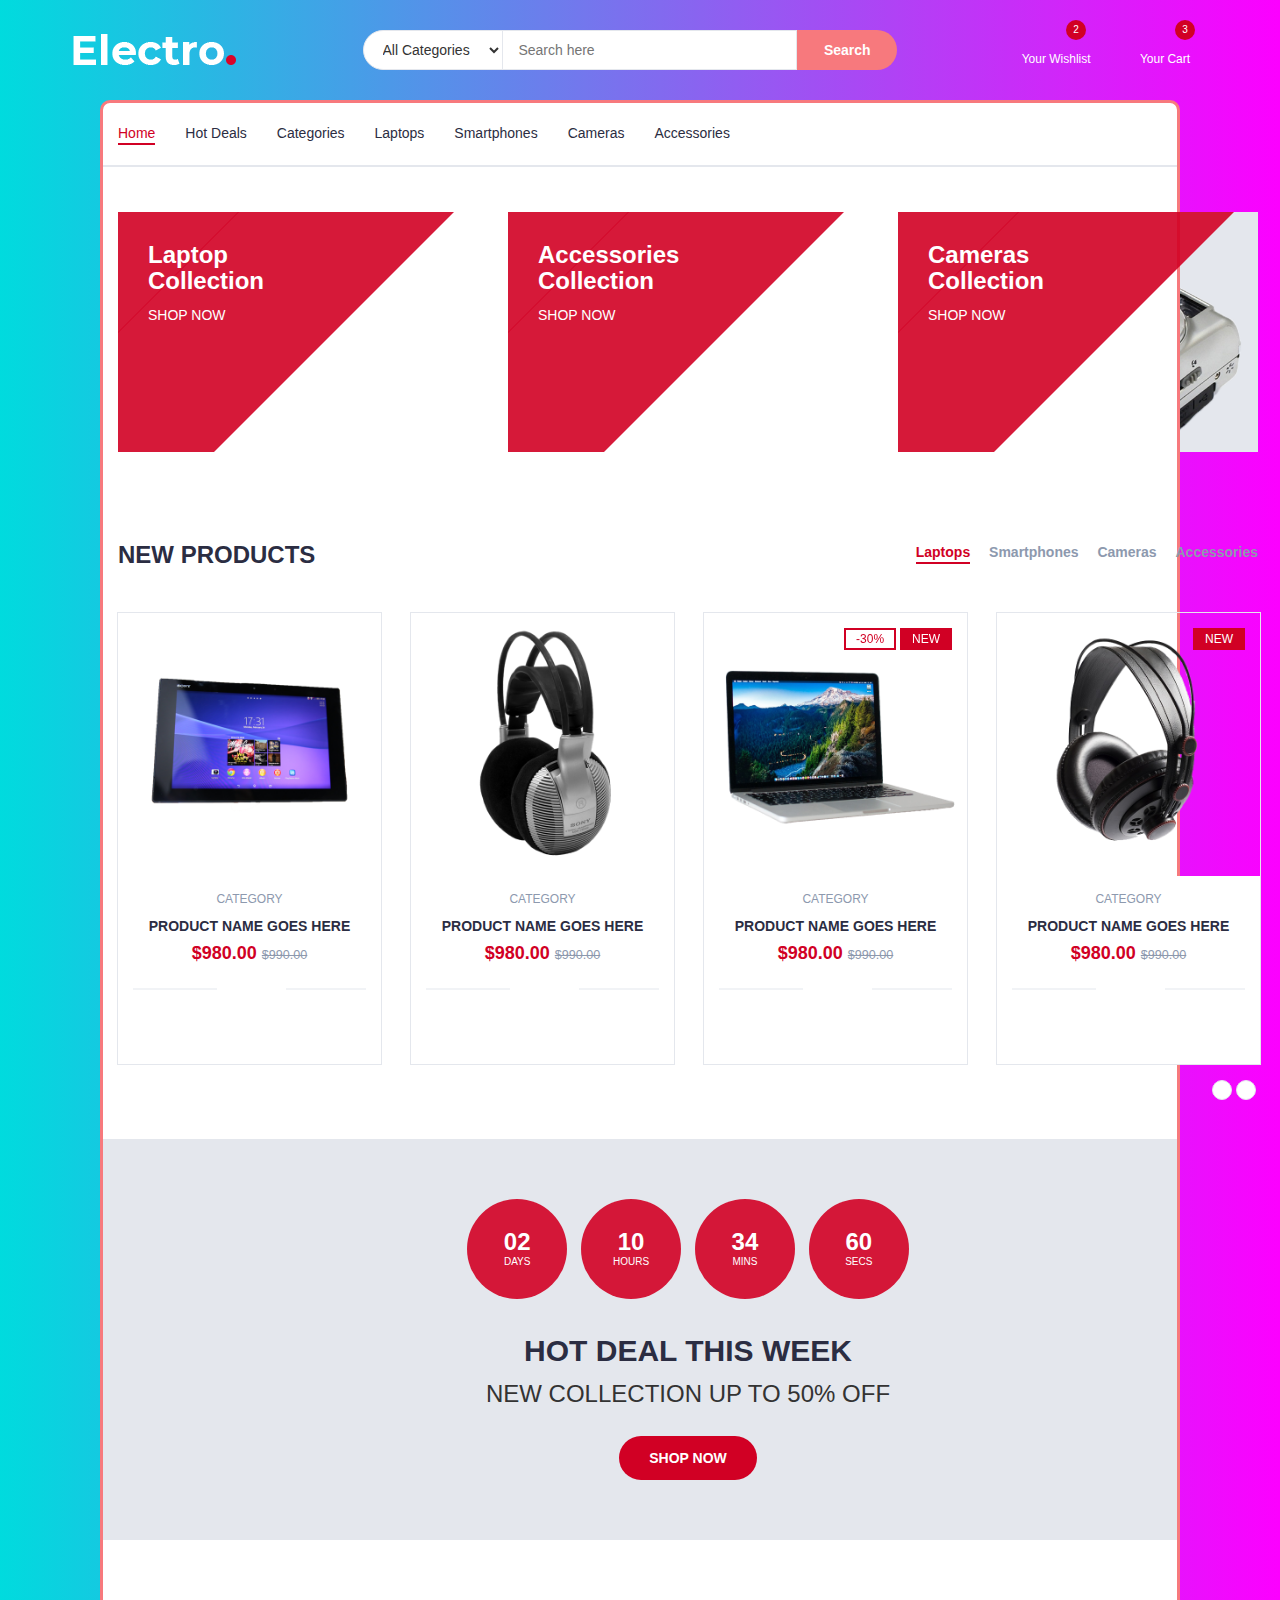
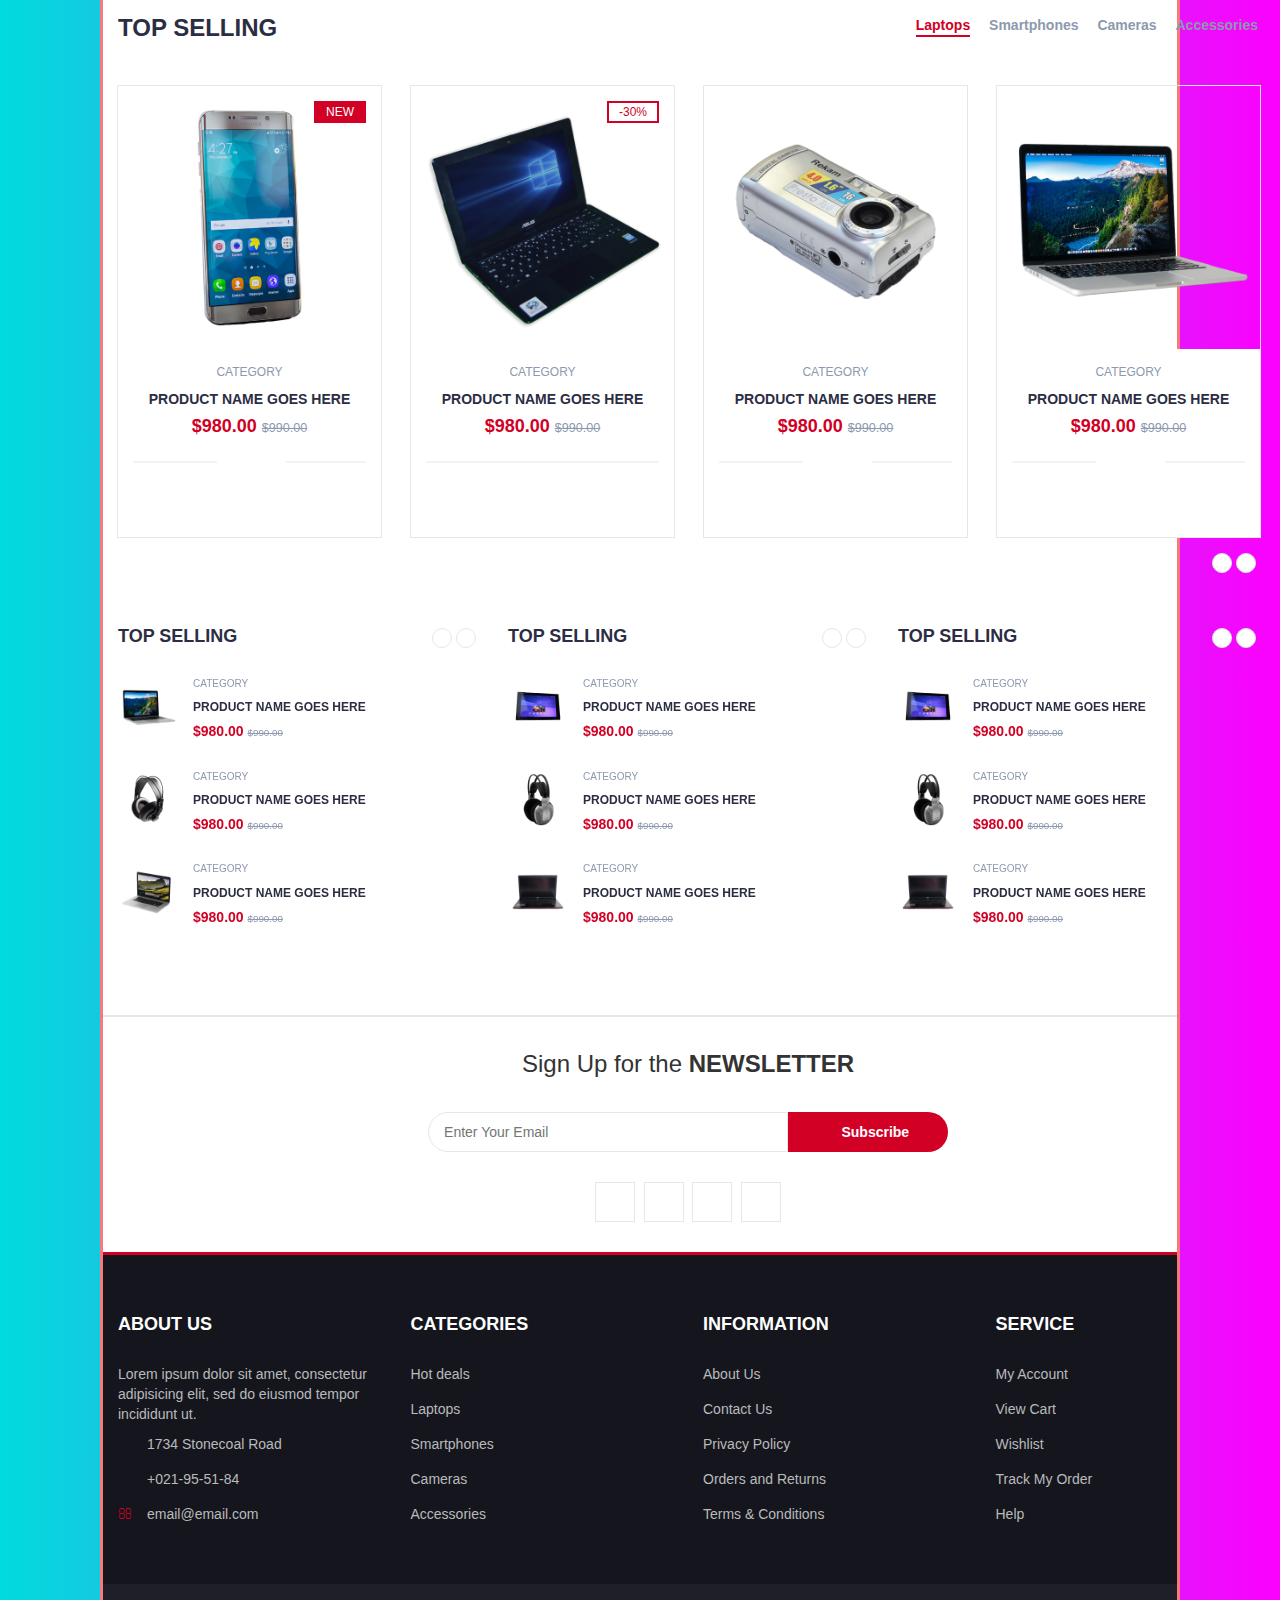
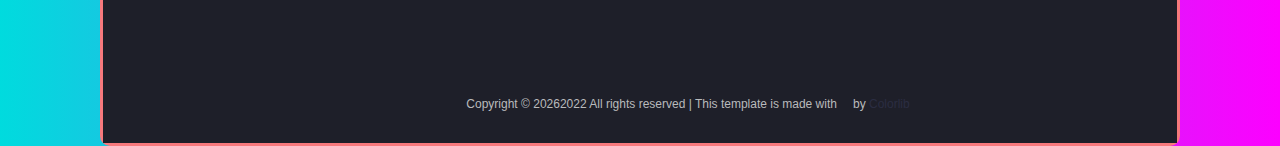
==== commit 10707b34: "update web mau and readme" ====
--- a/docs/index.html
+++ b/docs/index.html
@@ -33,7 +33,7 @@
   
   <header>
     
-    <div id="top-header">
+    <!-- <div id="top-header">
         <div class="container">
           <ul class="header-links pull-left">
             <li><a href="https://preview.colorlib.com/theme/electro/#"><i class="fa fa-phone"></i> +021-95-51-84</a></li>
@@ -47,7 +47,7 @@
             <li><a href="https://preview.colorlib.com/theme/electro/#"><i class="fa fa-user-o"></i> My Account</a></li>
           </ul>
         </div>
-      </div>
+      </div> -->
   
   
       <div id="header">
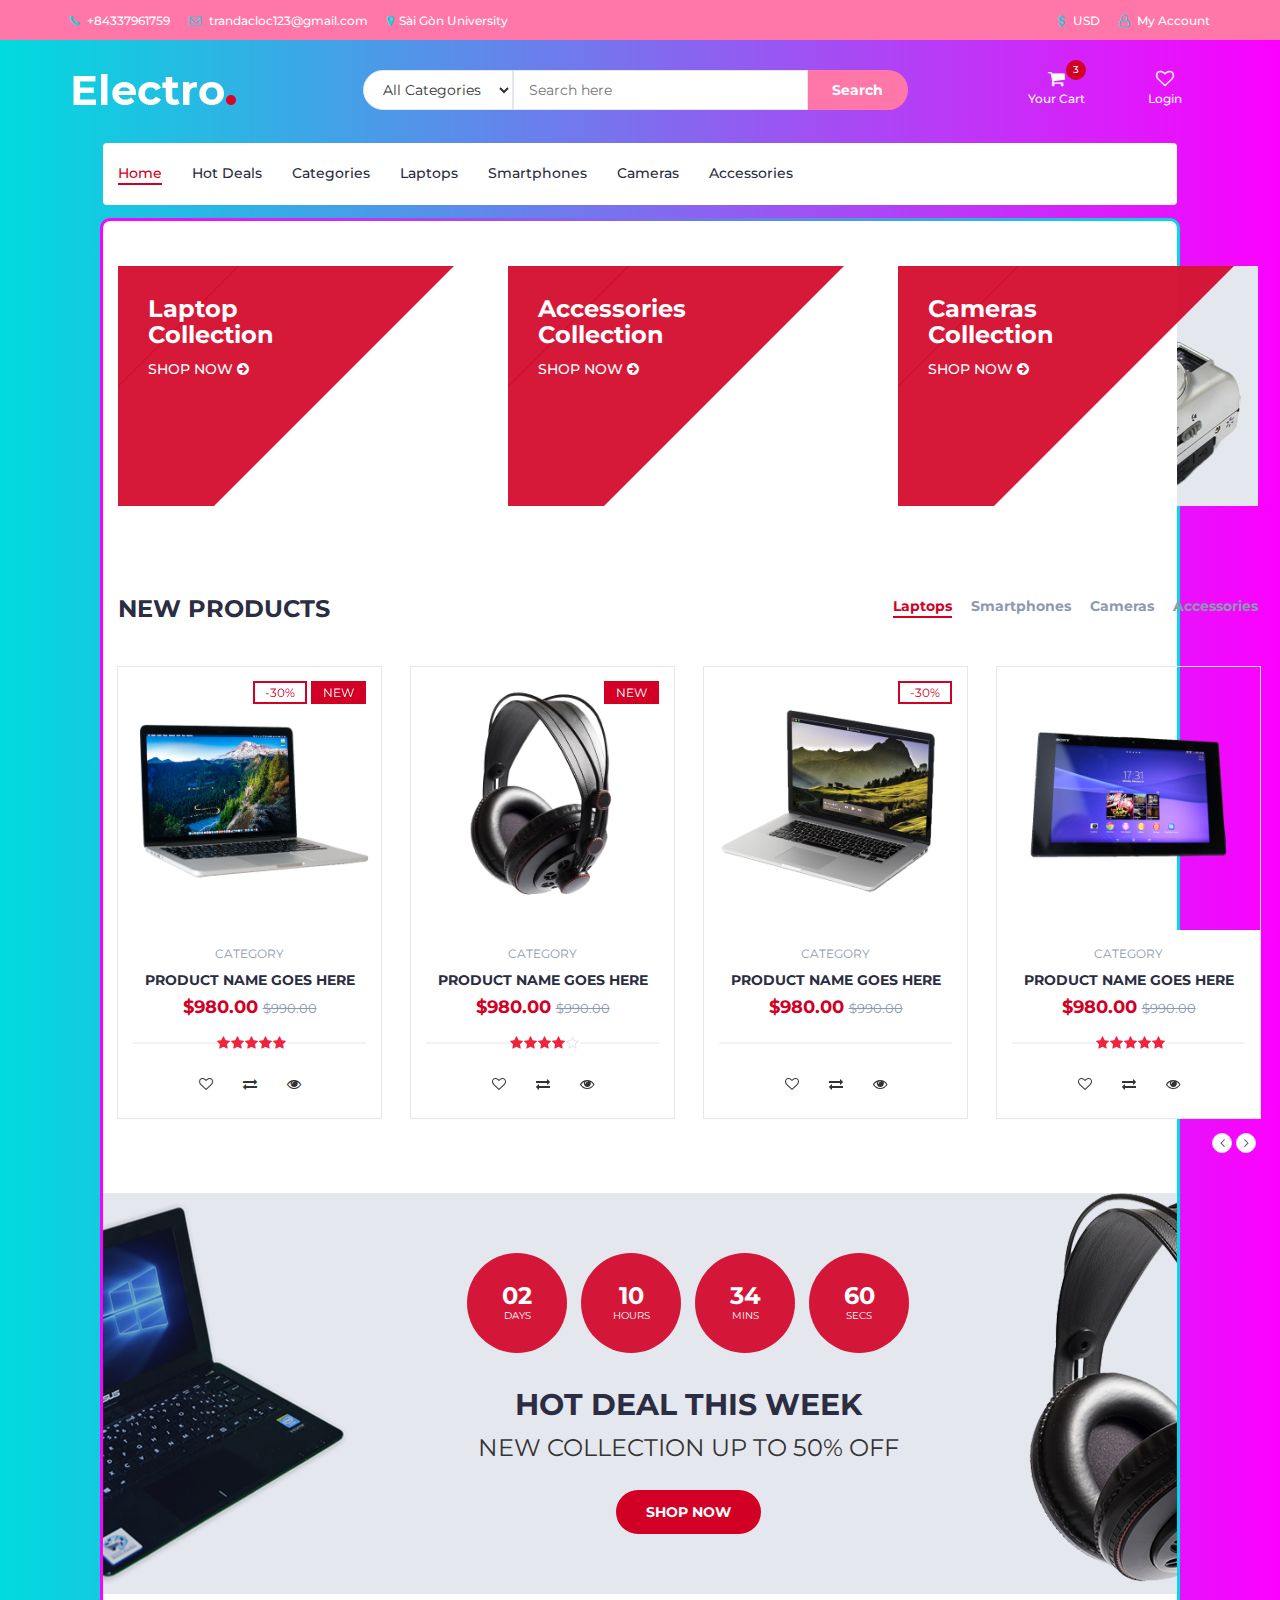
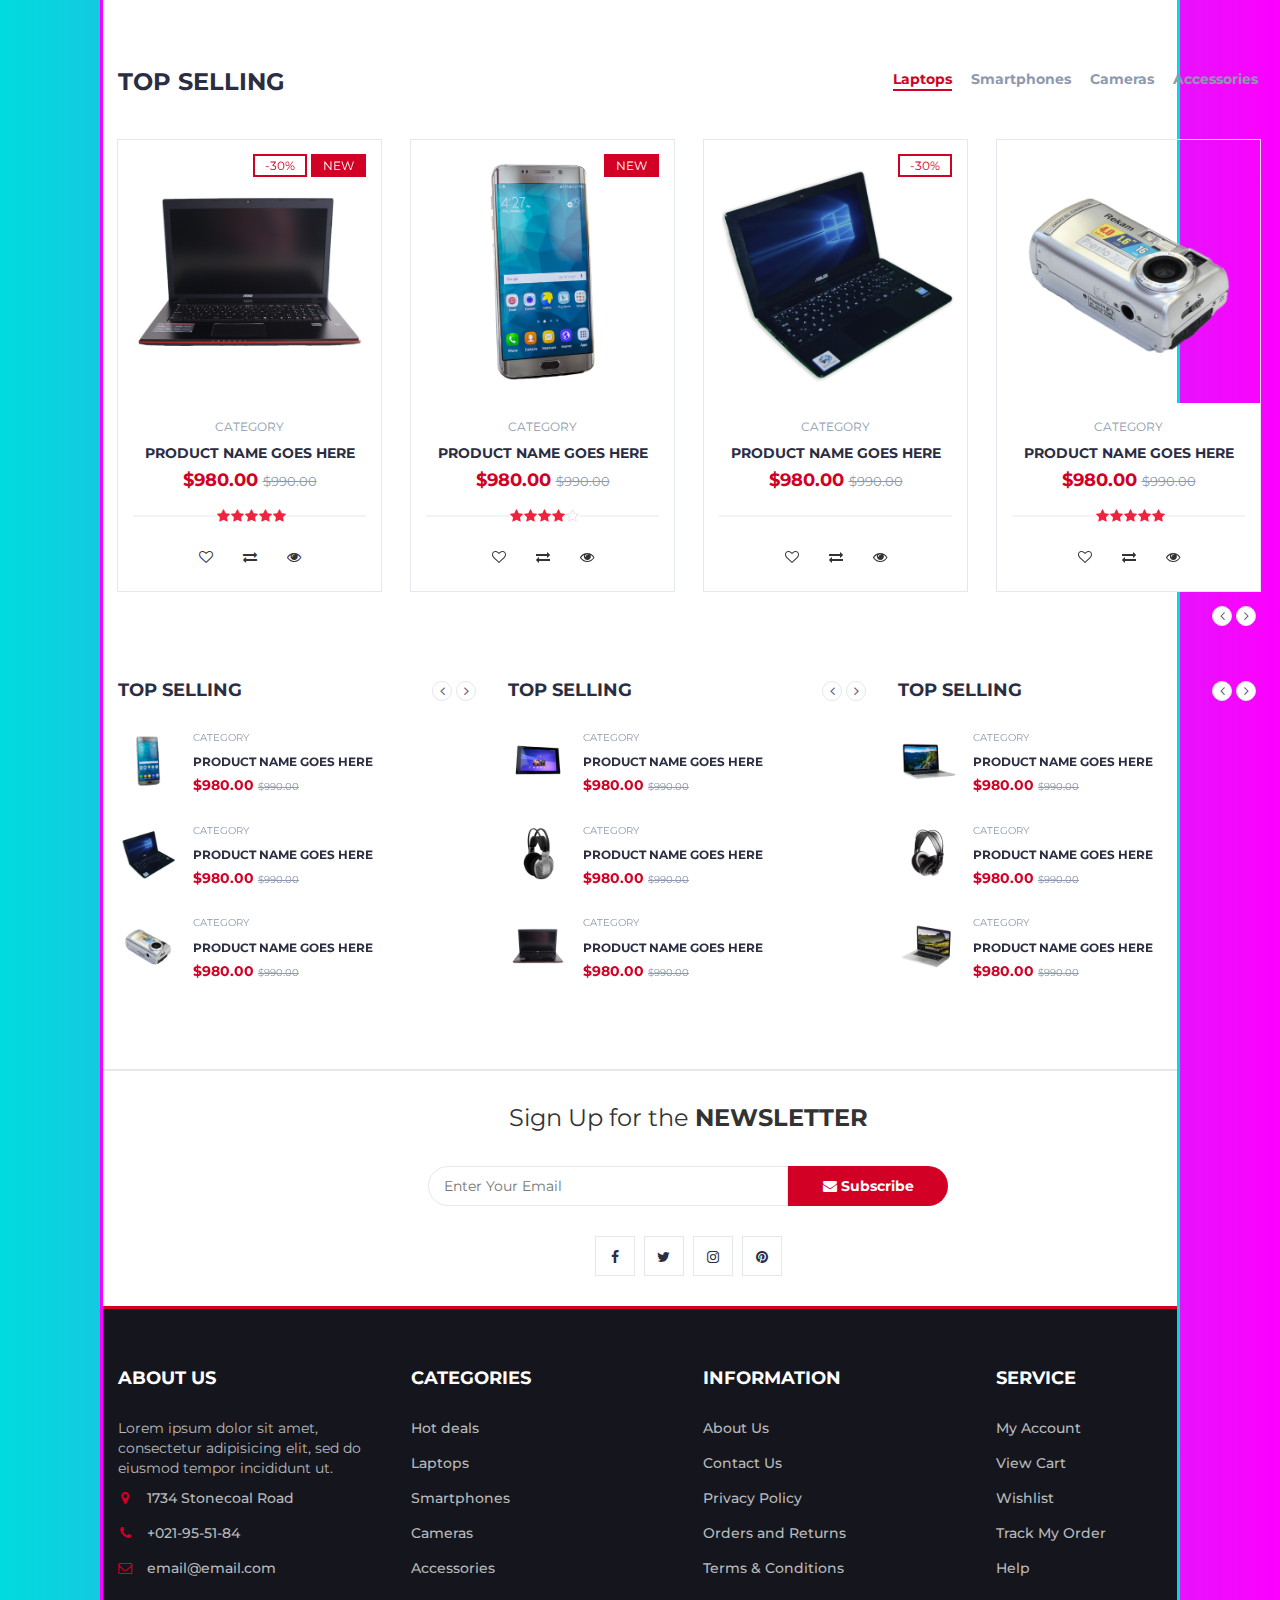
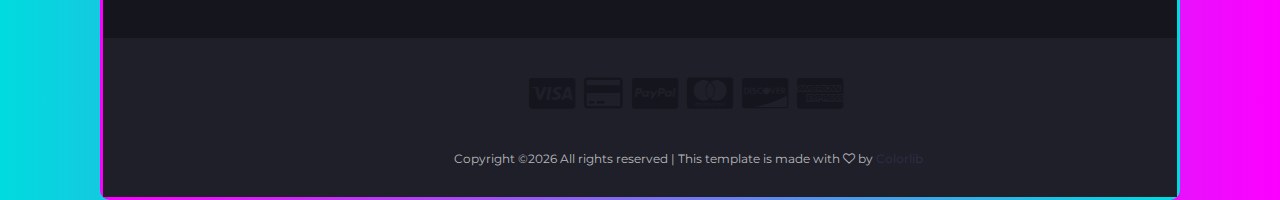
==== commit 1b2945da: "update web mau" ====
--- a/docs/index.html
+++ b/docs/index.html
@@ -1,2332 +1,1104 @@
 <!DOCTYPE html>
-<!-- saved from url=(0043)https://preview.colorlib.com/theme/electro/ -->
 <html lang="en">
-
-<head>
-  <meta http-equiv="Content-Type" content="text/html; charset=UTF-8">
-
-  <meta http-equiv="X-UA-Compatible" content="IE=edge">
-  <meta name="viewport" content="width=device-width, initial-scale=1">
-
-  <title>Electro - HTML Ecommerce Template</title>
-
-  <link href="./css" rel="stylesheet">
-
-  <link type="text/css" rel="stylesheet"
-    href="./bootstrap.min.css+slick.css+slick-theme.css+nouislider.min.css+font-awesome.min.css+style.css.pagespeed.cc.tL4EfFTy2N.css">
-
-
-
-
-
-
-  <!--[if lt IE 9]>
+	<head>
+		<meta charset="utf-8">
+		<meta http-equiv="X-UA-Compatible" content="IE=edge">
+		<meta name="viewport" content="width=device-width, initial-scale=1">
+		 <!-- The above 3 meta tags *must* come first in the head; any other head content must come *after* these tags -->
+
+		<title>Electro - HTML Ecommerce Template</title>
+
+		<!-- Google font -->
+		<link href="https://fonts.googleapis.com/css?family=Montserrat:400,500,700" rel="stylesheet">
+
+		<!-- Bootstrap -->
+		<link type="text/css" rel="stylesheet" href="css/bootstrap.min.css"/>
+
+		<!-- Slick -->
+		<link type="text/css" rel="stylesheet" href="css/slick.css"/>
+		<link type="text/css" rel="stylesheet" href="css/slick-theme.css"/>
+
+		<!-- nouislider -->
+		<link type="text/css" rel="stylesheet" href="css/nouislider.min.css"/>
+
+		<!-- Font Awesome Icon -->
+		<link rel="stylesheet" href="css/font-awesome.min.css">
+
+		<!-- Custom stlylesheet -->
+		<link type="text/css" rel="stylesheet" href="css/style.css"/>
+
+		<!-- HTML5 shim and Respond.js for IE8 support of HTML5 elements and media queries -->
+		<!-- WARNING: Respond.js doesn't work if you view the page via file:// -->
+		<!--[if lt IE 9]>
 		  <script src="https://oss.maxcdn.com/html5shiv/3.7.3/html5shiv.min.js"></script>
 		  <script src="https://oss.maxcdn.com/respond/1.4.2/respond.min.js"></script>
 		<![endif]-->
-  <script defer="" referrerpolicy="origin" src="./s.js(1).download"></script>
-  <script
-    nonce="fd8aee91-f81a-447a-bd81-33e25b3d9b8e">(function (w, d) { !function (a, e, t, r) { a.zarazData = a.zarazData || {}; a.zarazData.executed = []; a.zaraz = { deferred: [], listeners: [] }; a.zaraz.q = []; a.zaraz._f = function (e) { return function () { var t = Array.prototype.slice.call(arguments); a.zaraz.q.push({ m: e, a: t }) } }; for (const e of ["track", "set", "debug"]) a.zaraz[e] = a.zaraz._f(e); a.zaraz.init = () => { var t = e.getElementsByTagName(r)[0], z = e.createElement(r), n = e.getElementsByTagName("title")[0]; n && (a.zarazData.t = e.getElementsByTagName("title")[0].text); a.zarazData.x = Math.random(); a.zarazData.w = a.screen.width; a.zarazData.h = a.screen.height; a.zarazData.j = a.innerHeight; a.zarazData.e = a.innerWidth; a.zarazData.l = a.location.href; a.zarazData.r = e.referrer; a.zarazData.k = a.screen.colorDepth; a.zarazData.n = e.characterSet; a.zarazData.o = (new Date).getTimezoneOffset(); a.zarazData.q = []; for (; a.zaraz.q.length;) { const e = a.zaraz.q.shift(); a.zarazData.q.push(e) } z.defer = !0; for (const e of [localStorage, sessionStorage]) Object.keys(e || {}).filter((a => a.startsWith("_zaraz_"))).forEach((t => { try { a.zarazData["z_" + t.slice(7)] = JSON.parse(e.getItem(t)) } catch { a.zarazData["z_" + t.slice(7)] = e.getItem(t) } })); z.referrerPolicy = "origin"; z.src = "/cdn-cgi/zaraz/s.js?z=" + btoa(encodeURIComponent(JSON.stringify(a.zarazData))); t.parentNode.insertBefore(z, t) };["complete", "interactive"].includes(e.readyState) ? zaraz.init() : a.addEventListener("DOMContentLoaded", zaraz.init) }(w, d, 0, "script"); })(window, document);</script>
-</head>
-
-<body>
-  
-  <header>
-    
-    <!-- <div id="top-header">
-        <div class="container">
-          <ul class="header-links pull-left">
-            <li><a href="https://preview.colorlib.com/theme/electro/#"><i class="fa fa-phone"></i> +021-95-51-84</a></li>
-            <li><a href="https://preview.colorlib.com/theme/electro/#"><i class="fa fa-envelope-o"></i>
-              email@email.com</a></li>
-            <li><a href="https://preview.colorlib.com/theme/electro/#"><i class="fa fa-map-marker"></i> 1734 Stonecoal
-                Road</a></li>
-          </ul>
-          <ul class="header-links pull-right">
-            <li><a href="https://preview.colorlib.com/theme/electro/#"><i class="fa fa-dollar"></i> USD</a></li>
-            <li><a href="https://preview.colorlib.com/theme/electro/#"><i class="fa fa-user-o"></i> My Account</a></li>
-          </ul>
-        </div>
-      </div> -->
-  
-  
-      <div id="header">
-        
-        <div class="container">
-          
-          <div class="row">
-  
-            <div class="col-md-3">
-              <div class="header-logo">
-                <a href="https://preview.colorlib.com/theme/electro/#" class="logo">
-                  <script data-pagespeed-no-defer="">//<![CDATA[
-                    (function () {
-                      for (var g = "function" == typeof Object.defineProperties ? Object.defineProperty : function (b, c, a) { if (a.get || a.set) throw new TypeError("ES3 does not support getters and setters."); b != Array.prototype && b != Object.prototype && (b[c] = a.value) }, h = "undefined" != typeof window && window === this ? this : "undefined" != typeof global && null != global ? global : this, k = ["String", "prototype", "repeat"], l = 0; l < k.length - 1; l++) { var m = k[l]; m in h || (h[m] = {}); h = h[m] }
-                      var n = k[k.length - 1], p = h[n], q = p ? p : function (b) { var c; if (null == this) throw new TypeError("The 'this' value for String.prototype.repeat must not be null or undefined"); c = this + ""; if (0 > b || 1342177279 < b) throw new RangeError("Invalid count value"); b |= 0; for (var a = ""; b;)if (b & 1 && (a += c), b >>>= 1) c += c; return a }; q != p && null != q && g(h, n, { configurable: !0, writable: !0, value: q }); var t = this;
-                      function u(b, c) { var a = b.split("."), d = t; a[0] in d || !d.execScript || d.execScript("var " + a[0]); for (var e; a.length && (e = a.shift());)a.length || void 0 === c ? d[e] ? d = d[e] : d = d[e] = {} : d[e] = c }; function v(b) { var c = b.length; if (0 < c) { for (var a = Array(c), d = 0; d < c; d++)a[d] = b[d]; return a } return [] }; function w(b) { var c = window; if (c.addEventListener) c.addEventListener("load", b, !1); else if (c.attachEvent) c.attachEvent("onload", b); else { var a = c.onload; c.onload = function () { b.call(this); a && a.call(this) } } }; var x; function y(b, c, a, d, e) { this.h = b; this.j = c; this.l = a; this.f = e; this.g = { height: window.innerHeight || document.documentElement.clientHeight || document.body.clientHeight, width: window.innerWidth || document.documentElement.clientWidth || document.body.clientWidth }; this.i = d; this.b = {}; this.a = []; this.c = {} }
-                      function z(b, c) {
-                        var a, d, e = c.getAttribute("data-pagespeed-url-hash"); if (a = e && !(e in b.c)) if (0 >= c.offsetWidth && 0 >= c.offsetHeight) a = !1; else { d = c.getBoundingClientRect(); var f = document.body; a = d.top + ("pageYOffset" in window ? window.pageYOffset : (document.documentElement || f.parentNode || f).scrollTop); d = d.left + ("pageXOffset" in window ? window.pageXOffset : (document.documentElement || f.parentNode || f).scrollLeft); f = a.toString() + "," + d; b.b.hasOwnProperty(f) ? a = !1 : (b.b[f] = !0, a = a <= b.g.height && d <= b.g.width) } a && (b.a.push(e),
-                          b.c[e] = !0)
-                      } y.prototype.checkImageForCriticality = function (b) { b.getBoundingClientRect && z(this, b) }; u("pagespeed.CriticalImages.checkImageForCriticality", function (b) { x.checkImageForCriticality(b) }); u("pagespeed.CriticalImages.checkCriticalImages", function () { A(x) });
-                      function A(b) {
-                        b.b = {}; for (var c = ["IMG", "INPUT"], a = [], d = 0; d < c.length; ++d)a = a.concat(v(document.getElementsByTagName(c[d]))); if (a.length && a[0].getBoundingClientRect) {
-                          for (d = 0; c = a[d]; ++d)z(b, c); a = "oh=" + b.l; b.f && (a += "&n=" + b.f); if (c = !!b.a.length) for (a += "&ci=" + encodeURIComponent(b.a[0]), d = 1; d < b.a.length; ++d) { var e = "," + encodeURIComponent(b.a[d]); 131072 >= a.length + e.length && (a += e) } b.i && (e = "&rd=" + encodeURIComponent(JSON.stringify(B())), 131072 >= a.length + e.length && (a += e), c = !0); C = a; if (c) {
-                            d = b.h; b = b.j; var f; if (window.XMLHttpRequest) f =
-                              new XMLHttpRequest; else if (window.ActiveXObject) try { f = new ActiveXObject("Msxml2.XMLHTTP") } catch (r) { try { f = new ActiveXObject("Microsoft.XMLHTTP") } catch (D) { } } f && (f.open("POST", d + (-1 == d.indexOf("?") ? "?" : "&") + "url=" + encodeURIComponent(b)), f.setRequestHeader("Content-Type", "application/x-www-form-urlencoded"), f.send(a))
-                          }
-                        }
-                      }
-                      function B() { var b = {}, c; c = document.getElementsByTagName("IMG"); if (!c.length) return {}; var a = c[0]; if (!("naturalWidth" in a && "naturalHeight" in a)) return {}; for (var d = 0; a = c[d]; ++d) { var e = a.getAttribute("data-pagespeed-url-hash"); e && (!(e in b) && 0 < a.width && 0 < a.height && 0 < a.naturalWidth && 0 < a.naturalHeight || e in b && a.width >= b[e].o && a.height >= b[e].m) && (b[e] = { rw: a.width, rh: a.height, ow: a.naturalWidth, oh: a.naturalHeight }) } return b } var C = ""; u("pagespeed.CriticalImages.getBeaconData", function () { return C });
-                      u("pagespeed.CriticalImages.Run", function (b, c, a, d, e, f) { var r = new y(b, c, a, e, f); x = r; d && w(function () { window.setTimeout(function () { A(r) }, 0) }) });
-                    })();
-  
-                    pagespeed.CriticalImages.Run('/mod_pagespeed_beacon', 'https://preview.colorlib.com/theme/electro/', '-ilGEe-FWC', true, false, 'HmyHVtha0aA');
-  //]]></script><img
-                    src="[data-uri]"
-                    alt="" data-pagespeed-url-hash="2487873088"
-                    onload="pagespeed.CriticalImages.checkImageForCriticality(this);">
-                </a>
-              </div>
-            </div>
-  
-  
-            <div class="col-md-6">
-              <div class="header-search">
-                <form>
-                  <select class="input-select">
-                    <option value="0">All Categories</option>
-                    <option value="1">Category 01</option>
-                    <option value="1">Category 02</option>
-                  </select>
-                  <input class="input" placeholder="Search here">
-                  <button class="search-btn">Search</button>
-                </form>
-              </div>
-            </div>
-  
-  
-            <div class="col-md-3 clearfix">
-              <div class="header-ctn">
-  
-                <div>
-                  <a href="https://preview.colorlib.com/theme/electro/#">
-                    <i class="fa fa-heart-o"></i>
-                    <span>Your Wishlist</span>
-                    <div class="qty">2</div>
-                  </a>
-                </div>
-                
-  
-                <div class="dropdown">
-                  <a class="dropdown-toggle" data-toggle="dropdown" aria-expanded="true">
-                    <i class="fa fa-shopping-cart"></i>
-                    <span>Your Cart</span>
-                    <div class="qty">3</div>
-                  </a>
-                  <div class="cart-dropdown">
-                    <div class="cart-list">
-                      <div class="product-widget">
-                        <div class="product-img">
-                          <img src="./xproduct01.png.pagespeed.ic.flJc5JT8yl.webp" alt=""
-                            data-pagespeed-url-hash="1394909553"
-                            onload="pagespeed.CriticalImages.checkImageForCriticality(this);">
-                          </div>
-                        <div class="product-body">
-                          <h3 class="product-name"><a href="https://preview.colorlib.com/theme/electro/#">product name
-                            goes here</a></h3>
-                          <h4 class="product-price"><span class="qty">1x</span>$980.00</h4>
-                        </div>
-                        <button class="delete"><i class="fa fa-close"></i></button>
-                      </div>
-                      <div class="product-widget">
-                        <div class="product-img">
-                          <img src="./xproduct02.png.pagespeed.ic.zbvcFh0rRy.webp" alt=""
-                          data-pagespeed-url-hash="1689409474"
-                            onload="pagespeed.CriticalImages.checkImageForCriticality(this);">
-                          </div>
-                        <div class="product-body">
-                          <h3 class="product-name"><a href="https://preview.colorlib.com/theme/electro/#">product name
-                              goes here</a></h3>
-                          <h4 class="product-price"><span class="qty">3x</span>$980.00</h4>
-                        </div>
-                        <button class="delete"><i class="fa fa-close"></i></button>
-                      </div>
-                    </div>
-                    <div class="cart-summary">
-                      <small>3 Item(s) selected</small>
-                      <h5>SUBTOTAL: $2940.00</h5>
-                    </div>
-                    <div class="cart-btns">
-                      <a href="https://preview.colorlib.com/theme/electro/#">View Cart</a>
-                      <a href="https://preview.colorlib.com/theme/electro/#">Checkout <i
-                          class="fa fa-arrow-circle-right"></i></a>
-                    </div>
-                  </div>
-                </div>
-  
-                
-                <div class="menu-toggle">
-                  <a href="https://preview.colorlib.com/theme/electro/#">
-                    <i class="fa fa-bars"></i>
-                    <span>Menu</span>
-                  </a>
-                </div>
-  
-              </div>
-            </div>
-  
-          </div>
-          
-        </div>
-  
-      </div>
-  
-    </header>
-  
-  
-    <div id="body-content">
-    <nav id="navigation">
-      
-      <div class="container">
-  
-        <div id="responsive-nav">
-  
-          <ul class="main-nav nav navbar-nav">
-            <li class="active"><a href="https://preview.colorlib.com/theme/electro/#">Home</a></li>
-            <li><a href="https://preview.colorlib.com/theme/electro/#">Hot Deals</a></li>
-            <li><a href="https://preview.colorlib.com/theme/electro/#">Categories</a></li>
-            <li><a href="https://preview.colorlib.com/theme/electro/#">Laptops</a></li>
-            <li><a href="https://preview.colorlib.com/theme/electro/#">Smartphones</a></li>
-            <li><a href="https://preview.colorlib.com/theme/electro/#">Cameras</a></li>
-            <li><a href="https://preview.colorlib.com/theme/electro/#">Accessories</a></li>
-          </ul>
-  
-        </div>
-  
-      </div>
-  
-    </nav>
-  
-  
-    <div class="section">
-  
-      <div class="container">
-  
-        <div class="row">
-  
-          <div class="col-md-4 col-xs-6">
-            <div class="shop">
-              <div class="shop-img">
-                <img src="./xshop01.png.pagespeed.ic.YgJRjyP3IB.webp" alt="" data-pagespeed-url-hash="3084002552"
-                  onload="pagespeed.CriticalImages.checkImageForCriticality(this);">
-              </div>
-              <div class="shop-body">
-                <h3>Laptop<br>Collection</h3>
-                <a href="https://preview.colorlib.com/theme/electro/#" class="cta-btn">Shop now <i
-                    class="fa fa-arrow-circle-right"></i></a>
-              </div>
-            </div>
-          </div>
-  
-  
-          <div class="col-md-4 col-xs-6">
-            <div class="shop">
-              <div class="shop-img">
-                <img src="./xshop03.png.pagespeed.ic.7lsQL1UJA9.webp" alt="" data-pagespeed-url-hash="3673002394"
-                  onload="pagespeed.CriticalImages.checkImageForCriticality(this);">
-              </div>
-              <div class="shop-body">
-                <h3>Accessories<br>Collection</h3>
-                <a href="https://preview.colorlib.com/theme/electro/#" class="cta-btn">Shop now <i
-                    class="fa fa-arrow-circle-right"></i></a>
-              </div>
-            </div>
-          </div>
-  
-  
-          <div class="col-md-4 col-xs-6">
-            <div class="shop">
-              <div class="shop-img">
-                <img src="./xshop02.png.pagespeed.ic.JMo4guOhuU.webp" alt="" data-pagespeed-url-hash="3378502473"
-                  onload="pagespeed.CriticalImages.checkImageForCriticality(this);">
-              </div>
-              <div class="shop-body">
-                <h3>Cameras<br>Collection</h3>
-                <a href="https://preview.colorlib.com/theme/electro/#" class="cta-btn">Shop now <i
-                    class="fa fa-arrow-circle-right"></i></a>
-              </div>
-            </div>
-          </div>
-  
-        </div>
-  
-      </div>
-  
-    </div>
-  
-  
-    <div class="section">
-  
-      <div class="container">
-  
-        <div class="row">
-  
-          <div class="col-md-12">
-            <div class="section-title">
-              <h3 class="title">New Products</h3>
-              <div class="section-nav">
-                <ul class="section-tab-nav tab-nav">
-                  <li class="active"><a data-toggle="tab"
-                      href="https://preview.colorlib.com/theme/electro/#tab1">Laptops</a></li>
-                  <li><a data-toggle="tab" href="https://preview.colorlib.com/theme/electro/#tab1">Smartphones</a></li>
-                  <li><a data-toggle="tab" href="https://preview.colorlib.com/theme/electro/#tab1">Cameras</a></li>
-                  <li><a data-toggle="tab" href="https://preview.colorlib.com/theme/electro/#tab1">Accessories</a></li>
-                </ul>
-              </div>
-            </div>
-          </div>
-  
-  
-          <div class="col-md-12">
-            <div class="row">
-              <div class="products-tabs">
-  
-                <div id="tab1" class="tab-pane active">
-                  <div class="products-slick slick-initialized slick-slider" data-nav="#slick-nav-1">
-  
-  
-  
-  
-  
-  
-  
-  
-  
-  
-  
-  
-  
-  
-  
-                    <div class="slick-list draggable">
-                      <div class="slick-track"
-                        style="opacity: 1; width: 4102px; transform: translate3d(-2051px, 0px, 0px); transition: transform 300ms ease 0s;">
-                        <div class="product slick-slide slick-cloned" style="width: 263px;" tabindex="-1"
-                          data-slick-index="-4" aria-hidden="true">
-                          <div class="product-img">
-                            <img src="./xproduct02.png.pagespeed.ic.zbvcFh0rRy.webp" alt=""
-                              data-pagespeed-url-hash="1689409474"
-                              onload="pagespeed.CriticalImages.checkImageForCriticality(this);">
-                            <div class="product-label">
-                              <span class="new">NEW</span>
-                            </div>
-                          </div>
-                          <div class="product-body">
-                            <p class="product-category">Category</p>
-                            <h3 class="product-name"><a href="https://preview.colorlib.com/theme/electro/#"
-                                tabindex="-1">product name goes here</a></h3>
-                            <h4 class="product-price">$980.00 <del class="product-old-price">$990.00</del></h4>
-                            <div class="product-rating">
-                              <i class="fa fa-star"></i>
-                              <i class="fa fa-star"></i>
-                              <i class="fa fa-star"></i>
-                              <i class="fa fa-star"></i>
-                              <i class="fa fa-star-o"></i>
-                            </div>
-                            <div class="product-btns">
-                              <button class="add-to-wishlist" tabindex="-1"><i class="fa fa-heart-o"></i><span
-                                  class="tooltipp">add to wishlist</span></button>
-                              <button class="add-to-compare" tabindex="-1"><i class="fa fa-exchange"></i><span
-                                  class="tooltipp">add to compare</span></button>
-                              <button class="quick-view" tabindex="-1"><i class="fa fa-eye"></i><span
-                                  class="tooltipp">quick view</span></button>
-                            </div>
-                          </div>
-                          <div class="add-to-cart">
-                            <button class="add-to-cart-btn" tabindex="-1"><i class="fa fa-shopping-cart"></i> add to
-                              cart</button>
-                          </div>
-                        </div>
-                        <div class="product slick-slide slick-cloned" style="width: 263px;" tabindex="-1"
-                          data-slick-index="-3" aria-hidden="true">
-                          <div class="product-img">
-                            <img src="./xproduct03.png.pagespeed.ic.cQrB7wvQ5E.webp" alt=""
-                              data-pagespeed-url-hash="1983909395"
-                              onload="pagespeed.CriticalImages.checkImageForCriticality(this);">
-                            <div class="product-label">
-                              <span class="sale">-30%</span>
-                            </div>
-                          </div>
-                          <div class="product-body">
-                            <p class="product-category">Category</p>
-                            <h3 class="product-name"><a href="https://preview.colorlib.com/theme/electro/#"
-                                tabindex="-1">product name goes here</a></h3>
-                            <h4 class="product-price">$980.00 <del class="product-old-price">$990.00</del></h4>
-                            <div class="product-rating">
-                            </div>
-                            <div class="product-btns">
-                              <button class="add-to-wishlist" tabindex="-1"><i class="fa fa-heart-o"></i><span
-                                  class="tooltipp">add to wishlist</span></button>
-                              <button class="add-to-compare" tabindex="-1"><i class="fa fa-exchange"></i><span
-                                  class="tooltipp">add to compare</span></button>
-                              <button class="quick-view" tabindex="-1"><i class="fa fa-eye"></i><span
-                                  class="tooltipp">quick view</span></button>
-                            </div>
-                          </div>
-                          <div class="add-to-cart">
-                            <button class="add-to-cart-btn" tabindex="-1"><i class="fa fa-shopping-cart"></i> add to
-                              cart</button>
-                          </div>
-                        </div>
-                        <div class="product slick-slide slick-cloned" style="width: 263px;" tabindex="-1"
-                          data-slick-index="-2" aria-hidden="true">
-                          <div class="product-img">
-                            <img src="./xproduct04.png.pagespeed.ic.Nmz_g7OX-H.webp" alt=""
-                              data-pagespeed-url-hash="2278409316"
-                              onload="pagespeed.CriticalImages.checkImageForCriticality(this);">
-                          </div>
-                          <div class="product-body">
-                            <p class="product-category">Category</p>
-                            <h3 class="product-name"><a href="https://preview.colorlib.com/theme/electro/#"
-                                tabindex="-1">product name goes here</a></h3>
-                            <h4 class="product-price">$980.00 <del class="product-old-price">$990.00</del></h4>
-                            <div class="product-rating">
-                              <i class="fa fa-star"></i>
-                              <i class="fa fa-star"></i>
-                              <i class="fa fa-star"></i>
-                              <i class="fa fa-star"></i>
-                              <i class="fa fa-star"></i>
-                            </div>
-                            <div class="product-btns">
-                              <button class="add-to-wishlist" tabindex="-1"><i class="fa fa-heart-o"></i><span
-                                  class="tooltipp">add to wishlist</span></button>
-                              <button class="add-to-compare" tabindex="-1"><i class="fa fa-exchange"></i><span
-                                  class="tooltipp">add to compare</span></button>
-                              <button class="quick-view" tabindex="-1"><i class="fa fa-eye"></i><span
-                                  class="tooltipp">quick view</span></button>
-                            </div>
-                          </div>
-                          <div class="add-to-cart">
-                            <button class="add-to-cart-btn" tabindex="-1"><i class="fa fa-shopping-cart"></i> add to
-                              cart</button>
-                          </div>
-                        </div>
-                        <div class="product slick-slide slick-cloned" style="width: 263px;" tabindex="-1"
-                          data-slick-index="-1" aria-hidden="true">
-                          <div class="product-img">
-                            <img src="./xproduct05.png.pagespeed.ic.THq_JuCB2a.webp" alt=""
-                              data-pagespeed-url-hash="2572909237"
-                              onload="pagespeed.CriticalImages.checkImageForCriticality(this);">
-                          </div>
-                          <div class="product-body">
-                            <p class="product-category">Category</p>
-                            <h3 class="product-name"><a href="https://preview.colorlib.com/theme/electro/#"
-                                tabindex="-1">product name goes here</a></h3>
-                            <h4 class="product-price">$980.00 <del class="product-old-price">$990.00</del></h4>
-                            <div class="product-rating">
-                              <i class="fa fa-star"></i>
-                              <i class="fa fa-star"></i>
-                              <i class="fa fa-star"></i>
-                              <i class="fa fa-star"></i>
-                              <i class="fa fa-star"></i>
-                            </div>
-                            <div class="product-btns">
-                              <button class="add-to-wishlist" tabindex="-1"><i class="fa fa-heart-o"></i><span
-                                  class="tooltipp">add to wishlist</span></button>
-                              <button class="add-to-compare" tabindex="-1"><i class="fa fa-exchange"></i><span
-                                  class="tooltipp">add to compare</span></button>
-                              <button class="quick-view" tabindex="-1"><i class="fa fa-eye"></i><span
-                                  class="tooltipp">quick view</span></button>
-                            </div>
-                          </div>
-                          <div class="add-to-cart">
-                            <button class="add-to-cart-btn" tabindex="-1"><i class="fa fa-shopping-cart"></i> add to
-                              cart</button>
-                          </div>
-                        </div>
-                        <div class="product slick-slide" style="width: 263px;" tabindex="-1" data-slick-index="0"
-                          aria-hidden="true">
-                          <div class="product-img">
-                            <img src="./xproduct01.png.pagespeed.ic.flJc5JT8yl.webp" alt=""
-                              data-pagespeed-url-hash="1394909553"
-                              onload="pagespeed.CriticalImages.checkImageForCriticality(this);">
-                            <div class="product-label">
-                              <span class="sale">-30%</span>
-                              <span class="new">NEW</span>
-                            </div>
-                          </div>
-                          <div class="product-body">
-                            <p class="product-category">Category</p>
-                            <h3 class="product-name"><a href="https://preview.colorlib.com/theme/electro/#"
-                                tabindex="-1">product name goes here</a></h3>
-                            <h4 class="product-price">$980.00 <del class="product-old-price">$990.00</del></h4>
-                            <div class="product-rating">
-                              <i class="fa fa-star"></i>
-                              <i class="fa fa-star"></i>
-                              <i class="fa fa-star"></i>
-                              <i class="fa fa-star"></i>
-                              <i class="fa fa-star"></i>
-                            </div>
-                            <div class="product-btns">
-                              <button class="add-to-wishlist" tabindex="-1"><i class="fa fa-heart-o"></i><span
-                                  class="tooltipp">add to wishlist</span></button>
-                              <button class="add-to-compare" tabindex="-1"><i class="fa fa-exchange"></i><span
-                                  class="tooltipp">add to compare</span></button>
-                              <button class="quick-view" tabindex="-1"><i class="fa fa-eye"></i><span
-                                  class="tooltipp">quick view</span></button>
-                            </div>
-                          </div>
-                          <div class="add-to-cart">
-                            <button class="add-to-cart-btn" tabindex="-1"><i class="fa fa-shopping-cart"></i> add to
-                              cart</button>
-                          </div>
-                        </div>
-                        <div class="product slick-slide" style="width: 263px;" tabindex="-1" data-slick-index="1"
-                          aria-hidden="true">
-                          <div class="product-img">
-                            <img src="./xproduct02.png.pagespeed.ic.zbvcFh0rRy.webp" alt=""
-                              data-pagespeed-url-hash="1689409474"
-                              onload="pagespeed.CriticalImages.checkImageForCriticality(this);">
-                            <div class="product-label">
-                              <span class="new">NEW</span>
-                            </div>
-                          </div>
-                          <div class="product-body">
-                            <p class="product-category">Category</p>
-                            <h3 class="product-name"><a href="https://preview.colorlib.com/theme/electro/#"
-                                tabindex="-1">product name goes here</a></h3>
-                            <h4 class="product-price">$980.00 <del class="product-old-price">$990.00</del></h4>
-                            <div class="product-rating">
-                              <i class="fa fa-star"></i>
-                              <i class="fa fa-star"></i>
-                              <i class="fa fa-star"></i>
-                              <i class="fa fa-star"></i>
-                              <i class="fa fa-star-o"></i>
-                            </div>
-                            <div class="product-btns">
-                              <button class="add-to-wishlist" tabindex="-1"><i class="fa fa-heart-o"></i><span
-                                  class="tooltipp">add to wishlist</span></button>
-                              <button class="add-to-compare" tabindex="-1"><i class="fa fa-exchange"></i><span
-                                  class="tooltipp">add to compare</span></button>
-                              <button class="quick-view" tabindex="-1"><i class="fa fa-eye"></i><span
-                                  class="tooltipp">quick view</span></button>
-                            </div>
-                          </div>
-                          <div class="add-to-cart">
-                            <button class="add-to-cart-btn" tabindex="-1"><i class="fa fa-shopping-cart"></i> add to
-                              cart</button>
-                          </div>
-                        </div>
-                        <div class="product slick-slide" style="width: 263px;" tabindex="0" data-slick-index="2"
-                          aria-hidden="true">
-                          <div class="product-img">
-                            <img src="./xproduct03.png.pagespeed.ic.cQrB7wvQ5E.webp" alt=""
-                              data-pagespeed-url-hash="1983909395"
-                              onload="pagespeed.CriticalImages.checkImageForCriticality(this);">
-                            <div class="product-label">
-                              <span class="sale">-30%</span>
-                            </div>
-                          </div>
-                          <div class="product-body">
-                            <p class="product-category">Category</p>
-                            <h3 class="product-name"><a href="https://preview.colorlib.com/theme/electro/#"
-                                tabindex="0">product name goes here</a></h3>
-                            <h4 class="product-price">$980.00 <del class="product-old-price">$990.00</del></h4>
-                            <div class="product-rating">
-                            </div>
-                            <div class="product-btns">
-                              <button class="add-to-wishlist" tabindex="0"><i class="fa fa-heart-o"></i><span
-                                  class="tooltipp">add to wishlist</span></button>
-                              <button class="add-to-compare" tabindex="0"><i class="fa fa-exchange"></i><span
-                                  class="tooltipp">add to compare</span></button>
-                              <button class="quick-view" tabindex="0"><i class="fa fa-eye"></i><span
-                                  class="tooltipp">quick view</span></button>
-                            </div>
-                          </div>
-                          <div class="add-to-cart">
-                            <button class="add-to-cart-btn" tabindex="0"><i class="fa fa-shopping-cart"></i> add to
-                              cart</button>
-                          </div>
-                        </div>
-                        <div class="product slick-slide slick-current slick-active" style="width: 263px;" tabindex="0"
-                          data-slick-index="3" aria-hidden="false">
-                          <div class="product-img">
-                            <img src="./xproduct04.png.pagespeed.ic.Nmz_g7OX-H.webp" alt=""
-                              data-pagespeed-url-hash="2278409316"
-                              onload="pagespeed.CriticalImages.checkImageForCriticality(this);">
-                          </div>
-                          <div class="product-body">
-                            <p class="product-category">Category</p>
-                            <h3 class="product-name"><a href="https://preview.colorlib.com/theme/electro/#"
-                                tabindex="0">product name goes here</a></h3>
-                            <h4 class="product-price">$980.00 <del class="product-old-price">$990.00</del></h4>
-                            <div class="product-rating">
-                              <i class="fa fa-star"></i>
-                              <i class="fa fa-star"></i>
-                              <i class="fa fa-star"></i>
-                              <i class="fa fa-star"></i>
-                              <i class="fa fa-star"></i>
-                            </div>
-                            <div class="product-btns">
-                              <button class="add-to-wishlist" tabindex="0"><i class="fa fa-heart-o"></i><span
-                                  class="tooltipp">add to wishlist</span></button>
-                              <button class="add-to-compare" tabindex="0"><i class="fa fa-exchange"></i><span
-                                  class="tooltipp">add to compare</span></button>
-                              <button class="quick-view" tabindex="0"><i class="fa fa-eye"></i><span
-                                  class="tooltipp">quick view</span></button>
-                            </div>
-                          </div>
-                          <div class="add-to-cart">
-                            <button class="add-to-cart-btn" tabindex="0"><i class="fa fa-shopping-cart"></i> add to
-                              cart</button>
-                          </div>
-                        </div>
-                        <div class="product slick-slide slick-active" style="width: 263px;" tabindex="0"
-                          data-slick-index="4" aria-hidden="false">
-                          <div class="product-img">
-                            <img src="./xproduct05.png.pagespeed.ic.THq_JuCB2a.webp" alt=""
-                              data-pagespeed-url-hash="2572909237"
-                              onload="pagespeed.CriticalImages.checkImageForCriticality(this);">
-                          </div>
-                          <div class="product-body">
-                            <p class="product-category">Category</p>
-                            <h3 class="product-name"><a href="https://preview.colorlib.com/theme/electro/#"
-                                tabindex="0">product name goes here</a></h3>
-                            <h4 class="product-price">$980.00 <del class="product-old-price">$990.00</del></h4>
-                            <div class="product-rating">
-                              <i class="fa fa-star"></i>
-                              <i class="fa fa-star"></i>
-                              <i class="fa fa-star"></i>
-                              <i class="fa fa-star"></i>
-                              <i class="fa fa-star"></i>
-                            </div>
-                            <div class="product-btns">
-                              <button class="add-to-wishlist" tabindex="0"><i class="fa fa-heart-o"></i><span
-                                  class="tooltipp">add to wishlist</span></button>
-                              <button class="add-to-compare" tabindex="0"><i class="fa fa-exchange"></i><span
-                                  class="tooltipp">add to compare</span></button>
-                              <button class="quick-view" tabindex="0"><i class="fa fa-eye"></i><span
-                                  class="tooltipp">quick view</span></button>
-                            </div>
-                          </div>
-                          <div class="add-to-cart">
-                            <button class="add-to-cart-btn" tabindex="0"><i class="fa fa-shopping-cart"></i> add to
-                              cart</button>
-                          </div>
-                        </div>
-                        <div class="product slick-slide slick-cloned slick-active" style="width: 263px;" tabindex="-1"
-                          data-slick-index="5" aria-hidden="false">
-                          <div class="product-img">
-                            <img src="./xproduct01.png.pagespeed.ic.flJc5JT8yl.webp" alt=""
-                              data-pagespeed-url-hash="1394909553"
-                              onload="pagespeed.CriticalImages.checkImageForCriticality(this);">
-                            <div class="product-label">
-                              <span class="sale">-30%</span>
-                              <span class="new">NEW</span>
-                            </div>
-                          </div>
-                          <div class="product-body">
-                            <p class="product-category">Category</p>
-                            <h3 class="product-name"><a href="https://preview.colorlib.com/theme/electro/#"
-                                tabindex="0">product name goes here</a></h3>
-                            <h4 class="product-price">$980.00 <del class="product-old-price">$990.00</del></h4>
-                            <div class="product-rating">
-                              <i class="fa fa-star"></i>
-                              <i class="fa fa-star"></i>
-                              <i class="fa fa-star"></i>
-                              <i class="fa fa-star"></i>
-                              <i class="fa fa-star"></i>
-                            </div>
-                            <div class="product-btns">
-                              <button class="add-to-wishlist" tabindex="0"><i class="fa fa-heart-o"></i><span
-                                  class="tooltipp">add to wishlist</span></button>
-                              <button class="add-to-compare" tabindex="0"><i class="fa fa-exchange"></i><span
-                                  class="tooltipp">add to compare</span></button>
-                              <button class="quick-view" tabindex="0"><i class="fa fa-eye"></i><span
-                                  class="tooltipp">quick view</span></button>
-                            </div>
-                          </div>
-                          <div class="add-to-cart">
-                            <button class="add-to-cart-btn" tabindex="0"><i class="fa fa-shopping-cart"></i> add to
-                              cart</button>
-                          </div>
-                        </div>
-                        <div class="product slick-slide slick-cloned slick-active" style="width: 263px;" tabindex="-1"
-                          data-slick-index="6" aria-hidden="false">
-                          <div class="product-img">
-                            <img src="./xproduct02.png.pagespeed.ic.zbvcFh0rRy.webp" alt=""
-                              data-pagespeed-url-hash="1689409474"
-                              onload="pagespeed.CriticalImages.checkImageForCriticality(this);">
-                            <div class="product-label">
-                              <span class="new">NEW</span>
-                            </div>
-                          </div>
-                          <div class="product-body">
-                            <p class="product-category">Category</p>
-                            <h3 class="product-name"><a href="https://preview.colorlib.com/theme/electro/#"
-                                tabindex="-1">product name goes here</a></h3>
-                            <h4 class="product-price">$980.00 <del class="product-old-price">$990.00</del></h4>
-                            <div class="product-rating">
-                              <i class="fa fa-star"></i>
-                              <i class="fa fa-star"></i>
-                              <i class="fa fa-star"></i>
-                              <i class="fa fa-star"></i>
-                              <i class="fa fa-star-o"></i>
-                            </div>
-                            <div class="product-btns">
-                              <button class="add-to-wishlist" tabindex="-1"><i class="fa fa-heart-o"></i><span
-                                  class="tooltipp">add to wishlist</span></button>
-                              <button class="add-to-compare" tabindex="-1"><i class="fa fa-exchange"></i><span
-                                  class="tooltipp">add to compare</span></button>
-                              <button class="quick-view" tabindex="-1"><i class="fa fa-eye"></i><span
-                                  class="tooltipp">quick view</span></button>
-                            </div>
-                          </div>
-                          <div class="add-to-cart">
-                            <button class="add-to-cart-btn" tabindex="-1"><i class="fa fa-shopping-cart"></i> add to
-                              cart</button>
-                          </div>
-                        </div>
-                        <div class="product slick-slide slick-cloned" style="width: 263px;" tabindex="-1"
-                          data-slick-index="7" aria-hidden="true">
-                          <div class="product-img">
-                            <img src="./xproduct03.png.pagespeed.ic.cQrB7wvQ5E.webp" alt=""
-                              data-pagespeed-url-hash="1983909395"
-                              onload="pagespeed.CriticalImages.checkImageForCriticality(this);">
-                            <div class="product-label">
-                              <span class="sale">-30%</span>
-                            </div>
-                          </div>
-                          <div class="product-body">
-                            <p class="product-category">Category</p>
-                            <h3 class="product-name"><a href="https://preview.colorlib.com/theme/electro/#"
-                                tabindex="-1">product name goes here</a></h3>
-                            <h4 class="product-price">$980.00 <del class="product-old-price">$990.00</del></h4>
-                            <div class="product-rating">
-                            </div>
-                            <div class="product-btns">
-                              <button class="add-to-wishlist" tabindex="-1"><i class="fa fa-heart-o"></i><span
-                                  class="tooltipp">add to wishlist</span></button>
-                              <button class="add-to-compare" tabindex="-1"><i class="fa fa-exchange"></i><span
-                                  class="tooltipp">add to compare</span></button>
-                              <button class="quick-view" tabindex="-1"><i class="fa fa-eye"></i><span
-                                  class="tooltipp">quick view</span></button>
-                            </div>
-                          </div>
-                          <div class="add-to-cart">
-                            <button class="add-to-cart-btn" tabindex="-1"><i class="fa fa-shopping-cart"></i> add to
-                              cart</button>
-                          </div>
-                        </div>
-                        <div class="product slick-slide slick-cloned" style="width: 263px;" tabindex="-1"
-                          data-slick-index="8" aria-hidden="true">
-                          <div class="product-img">
-                            <img src="./xproduct04.png.pagespeed.ic.Nmz_g7OX-H.webp" alt=""
-                              data-pagespeed-url-hash="2278409316"
-                              onload="pagespeed.CriticalImages.checkImageForCriticality(this);">
-                          </div>
-                          <div class="product-body">
-                            <p class="product-category">Category</p>
-                            <h3 class="product-name"><a href="https://preview.colorlib.com/theme/electro/#"
-                                tabindex="-1">product name goes here</a></h3>
-                            <h4 class="product-price">$980.00 <del class="product-old-price">$990.00</del></h4>
-                            <div class="product-rating">
-                              <i class="fa fa-star"></i>
-                              <i class="fa fa-star"></i>
-                              <i class="fa fa-star"></i>
-                              <i class="fa fa-star"></i>
-                              <i class="fa fa-star"></i>
-                            </div>
-                            <div class="product-btns">
-                              <button class="add-to-wishlist" tabindex="-1"><i class="fa fa-heart-o"></i><span
-                                  class="tooltipp">add to wishlist</span></button>
-                              <button class="add-to-compare" tabindex="-1"><i class="fa fa-exchange"></i><span
-                                  class="tooltipp">add to compare</span></button>
-                              <button class="quick-view" tabindex="-1"><i class="fa fa-eye"></i><span
-                                  class="tooltipp">quick view</span></button>
-                            </div>
-                          </div>
-                          <div class="add-to-cart">
-                            <button class="add-to-cart-btn" tabindex="-1"><i class="fa fa-shopping-cart"></i> add to
-                              cart</button>
-                          </div>
-                        </div>
-                        <div class="product slick-slide slick-cloned" style="width: 263px;" tabindex="-1"
-                          data-slick-index="9" aria-hidden="true">
-                          <div class="product-img">
-                            <img src="./xproduct05.png.pagespeed.ic.THq_JuCB2a.webp" alt=""
-                              data-pagespeed-url-hash="2572909237"
-                              onload="pagespeed.CriticalImages.checkImageForCriticality(this);">
-                          </div>
-                          <div class="product-body">
-                            <p class="product-category">Category</p>
-                            <h3 class="product-name"><a href="https://preview.colorlib.com/theme/electro/#"
-                                tabindex="-1">product name goes here</a></h3>
-                            <h4 class="product-price">$980.00 <del class="product-old-price">$990.00</del></h4>
-                            <div class="product-rating">
-                              <i class="fa fa-star"></i>
-                              <i class="fa fa-star"></i>
-                              <i class="fa fa-star"></i>
-                              <i class="fa fa-star"></i>
-                              <i class="fa fa-star"></i>
-                            </div>
-                            <div class="product-btns">
-                              <button class="add-to-wishlist" tabindex="-1"><i class="fa fa-heart-o"></i><span
-                                  class="tooltipp">add to wishlist</span></button>
-                              <button class="add-to-compare" tabindex="-1"><i class="fa fa-exchange"></i><span
-                                  class="tooltipp">add to compare</span></button>
-                              <button class="quick-view" tabindex="-1"><i class="fa fa-eye"></i><span
-                                  class="tooltipp">quick view</span></button>
-                            </div>
-                          </div>
-                          <div class="add-to-cart">
-                            <button class="add-to-cart-btn" tabindex="-1"><i class="fa fa-shopping-cart"></i> add to
-                              cart</button>
-                          </div>
-                        </div>
-                      </div>
-                    </div>
-                  </div>
-                  <div id="slick-nav-1" class="products-slick-nav"><button class="slick-prev slick-arrow"
-                      aria-label="Previous" type="button" style="display: inline-block;">Previous</button><button
-                      class="slick-next slick-arrow" aria-label="Next" type="button"
-                      style="display: inline-block;">Next</button></div>
-                </div>
-  
-              </div>
-            </div>
-          </div>
-  
-        </div>
-  
-      </div>
-  
-    </div>
-  
-  
-    <div id="hot-deal" class="section">
-  
-      <div class="container">
-  
-        <div class="row">
-          <div class="col-md-12">
-            <div class="hot-deal">
-              <ul class="hot-deal-countdown">
-                <li>
-                  <div>
-                    <h3>02</h3>
-                    <span>Days</span>
-                  </div>
-                </li>
-                <li>
-                  <div>
-                    <h3>10</h3>
-                    <span>Hours</span>
-                  </div>
-                </li>
-                <li>
-                  <div>
-                    <h3>34</h3>
-                    <span>Mins</span>
-                  </div>
-                </li>
-                <li>
-                  <div>
-                    <h3>60</h3>
-                    <span>Secs</span>
-                  </div>
-                </li>
-              </ul>
-              <h2 class="text-uppercase">hot deal this week</h2>
-              <p>New Collection Up to 50% OFF</p>
-              <a class="primary-btn cta-btn" href="https://preview.colorlib.com/theme/electro/#">Shop now</a>
-            </div>
-          </div>
-        </div>
-  
-      </div>
-  
-    </div>
-  
-  
-    <div class="section">
-  
-      <div class="container">
-  
-        <div class="row">
-  
-          <div class="col-md-12">
-            <div class="section-title">
-              <h3 class="title">Top selling</h3>
-              <div class="section-nav">
-                <ul class="section-tab-nav tab-nav">
-                  <li class="active"><a data-toggle="tab"
-                      href="https://preview.colorlib.com/theme/electro/#tab2">Laptops</a></li>
-                  <li><a data-toggle="tab" href="https://preview.colorlib.com/theme/electro/#tab2">Smartphones</a></li>
-                  <li><a data-toggle="tab" href="https://preview.colorlib.com/theme/electro/#tab2">Cameras</a></li>
-                  <li><a data-toggle="tab" href="https://preview.colorlib.com/theme/electro/#tab2">Accessories</a></li>
-                </ul>
-              </div>
-            </div>
-          </div>
-  
-  
-          <div class="col-md-12">
-            <div class="row">
-              <div class="products-tabs">
-  
-                <div id="tab2" class="tab-pane fade in active">
-                  <div class="products-slick slick-initialized slick-slider" data-nav="#slick-nav-2">
-  
-  
-  
-  
-  
-  
-  
-  
-  
-  
-  
-  
-  
-  
-  
-                    <div class="slick-list draggable">
-                      <div class="slick-track"
-                        style="opacity: 1; width: 4102px; transform: translate3d(-1465px, 0px, 0px);">
-                        <div class="product slick-slide slick-cloned" style="width: 263px;" tabindex="-1"
-                          data-slick-index="-4" aria-hidden="true">
-                          <div class="product-img">
-                            <img src="./xproduct07.png.pagespeed.ic.96craXAXfp.webp" alt=""
-                              data-pagespeed-url-hash="3161909079"
-                              onload="pagespeed.CriticalImages.checkImageForCriticality(this);">
-                            <div class="product-label">
-                              <span class="new">NEW</span>
-                            </div>
-                          </div>
-                          <div class="product-body">
-                            <p class="product-category">Category</p>
-                            <h3 class="product-name"><a href="https://preview.colorlib.com/theme/electro/#"
-                                tabindex="-1">product name goes here</a></h3>
-                            <h4 class="product-price">$980.00 <del class="product-old-price">$990.00</del></h4>
-                            <div class="product-rating">
-                              <i class="fa fa-star"></i>
-                              <i class="fa fa-star"></i>
-                              <i class="fa fa-star"></i>
-                              <i class="fa fa-star"></i>
-                              <i class="fa fa-star-o"></i>
-                            </div>
-                            <div class="product-btns">
-                              <button class="add-to-wishlist" tabindex="-1"><i class="fa fa-heart-o"></i><span
-                                  class="tooltipp">add to wishlist</span></button>
-                              <button class="add-to-compare" tabindex="-1"><i class="fa fa-exchange"></i><span
-                                  class="tooltipp">add to compare</span></button>
-                              <button class="quick-view" tabindex="-1"><i class="fa fa-eye"></i><span
-                                  class="tooltipp">quick view</span></button>
-                            </div>
-                          </div>
-                          <div class="add-to-cart">
-                            <button class="add-to-cart-btn" tabindex="-1"><i class="fa fa-shopping-cart"></i> add to
-                              cart</button>
-                          </div>
-                        </div>
-                        <div class="product slick-slide slick-cloned" style="width: 263px;" tabindex="-1"
-                          data-slick-index="-3" aria-hidden="true">
-                          <div class="product-img">
-                            <img src="./xproduct08.png.pagespeed.ic.VCq0LEalYT.webp" alt=""
-                              data-pagespeed-url-hash="3456409000"
-                              onload="pagespeed.CriticalImages.checkImageForCriticality(this);">
-                            <div class="product-label">
-                              <span class="sale">-30%</span>
-                            </div>
-                          </div>
-                          <div class="product-body">
-                            <p class="product-category">Category</p>
-                            <h3 class="product-name"><a href="https://preview.colorlib.com/theme/electro/#"
-                                tabindex="-1">product name goes here</a></h3>
-                            <h4 class="product-price">$980.00 <del class="product-old-price">$990.00</del></h4>
-                            <div class="product-rating">
-                            </div>
-                            <div class="product-btns">
-                              <button class="add-to-wishlist" tabindex="-1"><i class="fa fa-heart-o"></i><span
-                                  class="tooltipp">add to wishlist</span></button>
-                              <button class="add-to-compare" tabindex="-1"><i class="fa fa-exchange"></i><span
-                                  class="tooltipp">add to compare</span></button>
-                              <button class="quick-view" tabindex="-1"><i class="fa fa-eye"></i><span
-                                  class="tooltipp">quick view</span></button>
-                            </div>
-                          </div>
-                          <div class="add-to-cart">
-                            <button class="add-to-cart-btn" tabindex="-1"><i class="fa fa-shopping-cart"></i> add to
-                              cart</button>
-                          </div>
-                        </div>
-                        <div class="product slick-slide slick-cloned" style="width: 263px;" tabindex="-1"
-                          data-slick-index="-2" aria-hidden="true">
-                          <div class="product-img">
-                            <img src="./xproduct09.png.pagespeed.ic.1JkuDEQEIw.webp" alt=""
-                              data-pagespeed-url-hash="3750908921"
-                              onload="pagespeed.CriticalImages.checkImageForCriticality(this);">
-                          </div>
-                          <div class="product-body">
-                            <p class="product-category">Category</p>
-                            <h3 class="product-name"><a href="https://preview.colorlib.com/theme/electro/#"
-                                tabindex="-1">product name goes here</a></h3>
-                            <h4 class="product-price">$980.00 <del class="product-old-price">$990.00</del></h4>
-                            <div class="product-rating">
-                              <i class="fa fa-star"></i>
-                              <i class="fa fa-star"></i>
-                              <i class="fa fa-star"></i>
-                              <i class="fa fa-star"></i>
-                              <i class="fa fa-star"></i>
-                            </div>
-                            <div class="product-btns">
-                              <button class="add-to-wishlist" tabindex="-1"><i class="fa fa-heart-o"></i><span
-                                  class="tooltipp">add to wishlist</span></button>
-                              <button class="add-to-compare" tabindex="-1"><i class="fa fa-exchange"></i><span
-                                  class="tooltipp">add to compare</span></button>
-                              <button class="quick-view" tabindex="-1"><i class="fa fa-eye"></i><span
-                                  class="tooltipp">quick view</span></button>
-                            </div>
-                          </div>
-                          <div class="add-to-cart">
-                            <button class="add-to-cart-btn" tabindex="-1"><i class="fa fa-shopping-cart"></i> add to
-                              cart</button>
-                          </div>
-                        </div>
-                        <div class="product slick-slide slick-cloned" style="width: 263px;" tabindex="-1"
-                          data-slick-index="-1" aria-hidden="true">
-                          <div class="product-img">
-                            <img src="./xproduct01.png.pagespeed.ic.flJc5JT8yl.webp" alt=""
-                              data-pagespeed-url-hash="1394909553"
-                              onload="pagespeed.CriticalImages.checkImageForCriticality(this);">
-                          </div>
-                          <div class="product-body">
-                            <p class="product-category">Category</p>
-                            <h3 class="product-name"><a href="https://preview.colorlib.com/theme/electro/#"
-                                tabindex="-1">product name goes here</a></h3>
-                            <h4 class="product-price">$980.00 <del class="product-old-price">$990.00</del></h4>
-                            <div class="product-rating">
-                              <i class="fa fa-star"></i>
-                              <i class="fa fa-star"></i>
-                              <i class="fa fa-star"></i>
-                              <i class="fa fa-star"></i>
-                              <i class="fa fa-star"></i>
-                            </div>
-                            <div class="product-btns">
-                              <button class="add-to-wishlist" tabindex="-1"><i class="fa fa-heart-o"></i><span
-                                  class="tooltipp">add to wishlist</span></button>
-                              <button class="add-to-compare" tabindex="-1"><i class="fa fa-exchange"></i><span
-                                  class="tooltipp">add to compare</span></button>
-                              <button class="quick-view" tabindex="-1"><i class="fa fa-eye"></i><span
-                                  class="tooltipp">quick view</span></button>
-                            </div>
-                          </div>
-                          <div class="add-to-cart">
-                            <button class="add-to-cart-btn" tabindex="-1"><i class="fa fa-shopping-cart"></i> add to
-                              cart</button>
-                          </div>
-                        </div>
-                        <div class="product slick-slide" style="width: 263px;" tabindex="-1" data-slick-index="0"
-                          aria-hidden="true">
-                          <div class="product-img">
-                            <img src="./xproduct06.png.pagespeed.ic.hnP3x9P-Fz.webp" alt=""
-                              data-pagespeed-url-hash="2867409158"
-                              onload="pagespeed.CriticalImages.checkImageForCriticality(this);">
-                            <div class="product-label">
-                              <span class="sale">-30%</span>
-                              <span class="new">NEW</span>
-                            </div>
-                          </div>
-                          <div class="product-body">
-                            <p class="product-category">Category</p>
-                            <h3 class="product-name"><a href="https://preview.colorlib.com/theme/electro/#"
-                                tabindex="-1">product name goes here</a></h3>
-                            <h4 class="product-price">$980.00 <del class="product-old-price">$990.00</del></h4>
-                            <div class="product-rating">
-                              <i class="fa fa-star"></i>
-                              <i class="fa fa-star"></i>
-                              <i class="fa fa-star"></i>
-                              <i class="fa fa-star"></i>
-                              <i class="fa fa-star"></i>
-                            </div>
-                            <div class="product-btns">
-                              <button class="add-to-wishlist" tabindex="-1"><i class="fa fa-heart-o"></i><span
-                                  class="tooltipp">add to wishlist</span></button>
-                              <button class="add-to-compare" tabindex="-1"><i class="fa fa-exchange"></i><span
-                                  class="tooltipp">add to compare</span></button>
-                              <button class="quick-view" tabindex="-1"><i class="fa fa-eye"></i><span
-                                  class="tooltipp">quick view</span></button>
-                            </div>
-                          </div>
-                          <div class="add-to-cart">
-                            <button class="add-to-cart-btn" tabindex="-1"><i class="fa fa-shopping-cart"></i> add to
-                              cart</button>
-                          </div>
-                        </div>
-                        <div class="product slick-slide slick-current slick-active" style="width: 263px;" tabindex="0"
-                          data-slick-index="1" aria-hidden="false">
-                          <div class="product-img">
-                            <img src="./xproduct07.png.pagespeed.ic.96craXAXfp.webp" alt=""
-                              data-pagespeed-url-hash="3161909079"
-                              onload="pagespeed.CriticalImages.checkImageForCriticality(this);">
-                            <div class="product-label">
-                              <span class="new">NEW</span>
-                            </div>
-                          </div>
-                          <div class="product-body">
-                            <p class="product-category">Category</p>
-                            <h3 class="product-name"><a href="https://preview.colorlib.com/theme/electro/#"
-                                tabindex="0">product name goes here</a></h3>
-                            <h4 class="product-price">$980.00 <del class="product-old-price">$990.00</del></h4>
-                            <div class="product-rating">
-                              <i class="fa fa-star"></i>
-                              <i class="fa fa-star"></i>
-                              <i class="fa fa-star"></i>
-                              <i class="fa fa-star"></i>
-                              <i class="fa fa-star-o"></i>
-                            </div>
-                            <div class="product-btns">
-                              <button class="add-to-wishlist" tabindex="0"><i class="fa fa-heart-o"></i><span
-                                  class="tooltipp">add to wishlist</span></button>
-                              <button class="add-to-compare" tabindex="0"><i class="fa fa-exchange"></i><span
-                                  class="tooltipp">add to compare</span></button>
-                              <button class="quick-view" tabindex="0"><i class="fa fa-eye"></i><span
-                                  class="tooltipp">quick view</span></button>
-                            </div>
-                          </div>
-                          <div class="add-to-cart">
-                            <button class="add-to-cart-btn" tabindex="0"><i class="fa fa-shopping-cart"></i> add to
-                              cart</button>
-                          </div>
-                        </div>
-                        <div class="product slick-slide slick-active" style="width: 263px;" tabindex="0"
-                          data-slick-index="2" aria-hidden="false">
-                          <div class="product-img">
-                            <img src="./xproduct08.png.pagespeed.ic.VCq0LEalYT.webp" alt=""
-                              data-pagespeed-url-hash="3456409000"
-                              onload="pagespeed.CriticalImages.checkImageForCriticality(this);">
-                            <div class="product-label">
-                              <span class="sale">-30%</span>
-                            </div>
-                          </div>
-                          <div class="product-body">
-                            <p class="product-category">Category</p>
-                            <h3 class="product-name"><a href="https://preview.colorlib.com/theme/electro/#"
-                                tabindex="0">product name goes here</a></h3>
-                            <h4 class="product-price">$980.00 <del class="product-old-price">$990.00</del></h4>
-                            <div class="product-rating">
-                            </div>
-                            <div class="product-btns">
-                              <button class="add-to-wishlist" tabindex="0"><i class="fa fa-heart-o"></i><span
-                                  class="tooltipp">add to wishlist</span></button>
-                              <button class="add-to-compare" tabindex="0"><i class="fa fa-exchange"></i><span
-                                  class="tooltipp">add to compare</span></button>
-                              <button class="quick-view" tabindex="0"><i class="fa fa-eye"></i><span
-                                  class="tooltipp">quick view</span></button>
-                            </div>
-                          </div>
-                          <div class="add-to-cart">
-                            <button class="add-to-cart-btn" tabindex="0"><i class="fa fa-shopping-cart"></i> add to
-                              cart</button>
-                          </div>
-                        </div>
-                        <div class="product slick-slide slick-active" style="width: 263px;" tabindex="0"
-                          data-slick-index="3" aria-hidden="false">
-                          <div class="product-img">
-                            <img src="./xproduct09.png.pagespeed.ic.1JkuDEQEIw.webp" alt=""
-                              data-pagespeed-url-hash="3750908921"
-                              onload="pagespeed.CriticalImages.checkImageForCriticality(this);">
-                          </div>
-                          <div class="product-body">
-                            <p class="product-category">Category</p>
-                            <h3 class="product-name"><a href="https://preview.colorlib.com/theme/electro/#"
-                                tabindex="0">product name goes here</a></h3>
-                            <h4 class="product-price">$980.00 <del class="product-old-price">$990.00</del></h4>
-                            <div class="product-rating">
-                              <i class="fa fa-star"></i>
-                              <i class="fa fa-star"></i>
-                              <i class="fa fa-star"></i>
-                              <i class="fa fa-star"></i>
-                              <i class="fa fa-star"></i>
-                            </div>
-                            <div class="product-btns">
-                              <button class="add-to-wishlist" tabindex="0"><i class="fa fa-heart-o"></i><span
-                                  class="tooltipp">add to wishlist</span></button>
-                              <button class="add-to-compare" tabindex="0"><i class="fa fa-exchange"></i><span
-                                  class="tooltipp">add to compare</span></button>
-                              <button class="quick-view" tabindex="0"><i class="fa fa-eye"></i><span
-                                  class="tooltipp">quick view</span></button>
-                            </div>
-                          </div>
-                          <div class="add-to-cart">
-                            <button class="add-to-cart-btn" tabindex="0"><i class="fa fa-shopping-cart"></i> add to
-                              cart</button>
-                          </div>
-                        </div>
-                        <div class="product slick-slide slick-active" style="width: 263px;" tabindex="0"
-                          data-slick-index="4" aria-hidden="false">
-                          <div class="product-img">
-                            <img src="./xproduct01.png.pagespeed.ic.flJc5JT8yl.webp" alt=""
-                              data-pagespeed-url-hash="1394909553"
-                              onload="pagespeed.CriticalImages.checkImageForCriticality(this);">
-                          </div>
-                          <div class="product-body">
-                            <p class="product-category">Category</p>
-                            <h3 class="product-name"><a href="https://preview.colorlib.com/theme/electro/#"
-                                tabindex="0">product name goes here</a></h3>
-                            <h4 class="product-price">$980.00 <del class="product-old-price">$990.00</del></h4>
-                            <div class="product-rating">
-                              <i class="fa fa-star"></i>
-                              <i class="fa fa-star"></i>
-                              <i class="fa fa-star"></i>
-                              <i class="fa fa-star"></i>
-                              <i class="fa fa-star"></i>
-                            </div>
-                            <div class="product-btns">
-                              <button class="add-to-wishlist" tabindex="0"><i class="fa fa-heart-o"></i><span
-                                  class="tooltipp">add to wishlist</span></button>
-                              <button class="add-to-compare" tabindex="0"><i class="fa fa-exchange"></i><span
-                                  class="tooltipp">add to compare</span></button>
-                              <button class="quick-view" tabindex="0"><i class="fa fa-eye"></i><span
-                                  class="tooltipp">quick view</span></button>
-                            </div>
-                          </div>
-                          <div class="add-to-cart">
-                            <button class="add-to-cart-btn" tabindex="0"><i class="fa fa-shopping-cart"></i> add to
-                              cart</button>
-                          </div>
-                        </div>
-                        <div class="product slick-slide slick-cloned" style="width: 263px;" tabindex="-1"
-                          data-slick-index="5" aria-hidden="true">
-                          <div class="product-img">
-                            <img src="./xproduct06.png.pagespeed.ic.hnP3x9P-Fz.webp" alt=""
-                              data-pagespeed-url-hash="2867409158"
-                              onload="pagespeed.CriticalImages.checkImageForCriticality(this);">
-                            <div class="product-label">
-                              <span class="sale">-30%</span>
-                              <span class="new">NEW</span>
-                            </div>
-                          </div>
-                          <div class="product-body">
-                            <p class="product-category">Category</p>
-                            <h3 class="product-name"><a href="https://preview.colorlib.com/theme/electro/#"
-                                tabindex="-1">product name goes here</a></h3>
-                            <h4 class="product-price">$980.00 <del class="product-old-price">$990.00</del></h4>
-                            <div class="product-rating">
-                              <i class="fa fa-star"></i>
-                              <i class="fa fa-star"></i>
-                              <i class="fa fa-star"></i>
-                              <i class="fa fa-star"></i>
-                              <i class="fa fa-star"></i>
-                            </div>
-                            <div class="product-btns">
-                              <button class="add-to-wishlist" tabindex="-1"><i class="fa fa-heart-o"></i><span
-                                  class="tooltipp">add to wishlist</span></button>
-                              <button class="add-to-compare" tabindex="-1"><i class="fa fa-exchange"></i><span
-                                  class="tooltipp">add to compare</span></button>
-                              <button class="quick-view" tabindex="-1"><i class="fa fa-eye"></i><span
-                                  class="tooltipp">quick view</span></button>
-                            </div>
-                          </div>
-                          <div class="add-to-cart">
-                            <button class="add-to-cart-btn" tabindex="-1"><i class="fa fa-shopping-cart"></i> add to
-                              cart</button>
-                          </div>
-                        </div>
-                        <div class="product slick-slide slick-cloned" style="width: 263px;" tabindex="-1"
-                          data-slick-index="6" aria-hidden="true">
-                          <div class="product-img">
-                            <img src="./xproduct07.png.pagespeed.ic.96craXAXfp.webp" alt=""
-                              data-pagespeed-url-hash="3161909079"
-                              onload="pagespeed.CriticalImages.checkImageForCriticality(this);">
-                            <div class="product-label">
-                              <span class="new">NEW</span>
-                            </div>
-                          </div>
-                          <div class="product-body">
-                            <p class="product-category">Category</p>
-                            <h3 class="product-name"><a href="https://preview.colorlib.com/theme/electro/#"
-                                tabindex="-1">product name goes here</a></h3>
-                            <h4 class="product-price">$980.00 <del class="product-old-price">$990.00</del></h4>
-                            <div class="product-rating">
-                              <i class="fa fa-star"></i>
-                              <i class="fa fa-star"></i>
-                              <i class="fa fa-star"></i>
-                              <i class="fa fa-star"></i>
-                              <i class="fa fa-star-o"></i>
-                            </div>
-                            <div class="product-btns">
-                              <button class="add-to-wishlist" tabindex="-1"><i class="fa fa-heart-o"></i><span
-                                  class="tooltipp">add to wishlist</span></button>
-                              <button class="add-to-compare" tabindex="-1"><i class="fa fa-exchange"></i><span
-                                  class="tooltipp">add to compare</span></button>
-                              <button class="quick-view" tabindex="-1"><i class="fa fa-eye"></i><span
-                                  class="tooltipp">quick view</span></button>
-                            </div>
-                          </div>
-                          <div class="add-to-cart">
-                            <button class="add-to-cart-btn" tabindex="-1"><i class="fa fa-shopping-cart"></i> add to
-                              cart</button>
-                          </div>
-                        </div>
-                        <div class="product slick-slide slick-cloned" style="width: 263px;" tabindex="-1"
-                          data-slick-index="7" aria-hidden="true">
-                          <div class="product-img">
-                            <img src="./xproduct08.png.pagespeed.ic.VCq0LEalYT.webp" alt=""
-                              data-pagespeed-url-hash="3456409000"
-                              onload="pagespeed.CriticalImages.checkImageForCriticality(this);">
-                            <div class="product-label">
-                              <span class="sale">-30%</span>
-                            </div>
-                          </div>
-                          <div class="product-body">
-                            <p class="product-category">Category</p>
-                            <h3 class="product-name"><a href="https://preview.colorlib.com/theme/electro/#"
-                                tabindex="-1">product name goes here</a></h3>
-                            <h4 class="product-price">$980.00 <del class="product-old-price">$990.00</del></h4>
-                            <div class="product-rating">
-                            </div>
-                            <div class="product-btns">
-                              <button class="add-to-wishlist" tabindex="-1"><i class="fa fa-heart-o"></i><span
-                                  class="tooltipp">add to wishlist</span></button>
-                              <button class="add-to-compare" tabindex="-1"><i class="fa fa-exchange"></i><span
-                                  class="tooltipp">add to compare</span></button>
-                              <button class="quick-view" tabindex="-1"><i class="fa fa-eye"></i><span
-                                  class="tooltipp">quick view</span></button>
-                            </div>
-                          </div>
-                          <div class="add-to-cart">
-                            <button class="add-to-cart-btn" tabindex="-1"><i class="fa fa-shopping-cart"></i> add to
-                              cart</button>
-                          </div>
-                        </div>
-                        <div class="product slick-slide slick-cloned" style="width: 263px;" tabindex="-1"
-                          data-slick-index="8" aria-hidden="true">
-                          <div class="product-img">
-                            <img src="./xproduct09.png.pagespeed.ic.1JkuDEQEIw.webp" alt=""
-                              data-pagespeed-url-hash="3750908921"
-                              onload="pagespeed.CriticalImages.checkImageForCriticality(this);">
-                          </div>
-                          <div class="product-body">
-                            <p class="product-category">Category</p>
-                            <h3 class="product-name"><a href="https://preview.colorlib.com/theme/electro/#"
-                                tabindex="-1">product name goes here</a></h3>
-                            <h4 class="product-price">$980.00 <del class="product-old-price">$990.00</del></h4>
-                            <div class="product-rating">
-                              <i class="fa fa-star"></i>
-                              <i class="fa fa-star"></i>
-                              <i class="fa fa-star"></i>
-                              <i class="fa fa-star"></i>
-                              <i class="fa fa-star"></i>
-                            </div>
-                            <div class="product-btns">
-                              <button class="add-to-wishlist" tabindex="-1"><i class="fa fa-heart-o"></i><span
-                                  class="tooltipp">add to wishlist</span></button>
-                              <button class="add-to-compare" tabindex="-1"><i class="fa fa-exchange"></i><span
-                                  class="tooltipp">add to compare</span></button>
-                              <button class="quick-view" tabindex="-1"><i class="fa fa-eye"></i><span
-                                  class="tooltipp">quick view</span></button>
-                            </div>
-                          </div>
-                          <div class="add-to-cart">
-                            <button class="add-to-cart-btn" tabindex="-1"><i class="fa fa-shopping-cart"></i> add to
-                              cart</button>
-                          </div>
-                        </div>
-                        <div class="product slick-slide slick-cloned" style="width: 263px;" tabindex="-1"
-                          data-slick-index="9" aria-hidden="true">
-                          <div class="product-img">
-                            <img src="./xproduct01.png.pagespeed.ic.flJc5JT8yl.webp" alt=""
-                              data-pagespeed-url-hash="1394909553"
-                              onload="pagespeed.CriticalImages.checkImageForCriticality(this);">
-                          </div>
-                          <div class="product-body">
-                            <p class="product-category">Category</p>
-                            <h3 class="product-name"><a href="https://preview.colorlib.com/theme/electro/#"
-                                tabindex="-1">product name goes here</a></h3>
-                            <h4 class="product-price">$980.00 <del class="product-old-price">$990.00</del></h4>
-                            <div class="product-rating">
-                              <i class="fa fa-star"></i>
-                              <i class="fa fa-star"></i>
-                              <i class="fa fa-star"></i>
-                              <i class="fa fa-star"></i>
-                              <i class="fa fa-star"></i>
-                            </div>
-                            <div class="product-btns">
-                              <button class="add-to-wishlist" tabindex="-1"><i class="fa fa-heart-o"></i><span
-                                  class="tooltipp">add to wishlist</span></button>
-                              <button class="add-to-compare" tabindex="-1"><i class="fa fa-exchange"></i><span
-                                  class="tooltipp">add to compare</span></button>
-                              <button class="quick-view" tabindex="-1"><i class="fa fa-eye"></i><span
-                                  class="tooltipp">quick view</span></button>
-                            </div>
-                          </div>
-                          <div class="add-to-cart">
-                            <button class="add-to-cart-btn" tabindex="-1"><i class="fa fa-shopping-cart"></i> add to
-                              cart</button>
-                          </div>
-                        </div>
-                      </div>
-                    </div>
-                  </div>
-                  <div id="slick-nav-2" class="products-slick-nav"><button class="slick-prev slick-arrow"
-                      aria-label="Previous" type="button" style="display: inline-block;">Previous</button><button
-                      class="slick-next slick-arrow" aria-label="Next" type="button"
-                      style="display: inline-block;">Next</button></div>
-                </div>
-  
-              </div>
-            </div>
-          </div>
-  
-        </div>
-  
-      </div>
-  
-    </div>
-  
-  
-    <div class="section">
-  
-      <div class="container">
-  
-        <div class="row">
-          <div class="col-md-4 col-xs-6">
-            <div class="section-title">
-              <h4 class="title">Top selling</h4>
-              <div class="section-nav">
-                <div id="slick-nav-3" class="products-slick-nav"><button class="slick-prev slick-arrow"
-                    aria-label="Previous" type="button" style="display: inline-block;">Previous</button><button
-                    class="slick-next slick-arrow" aria-label="Next" type="button"
-                    style="display: inline-block;">Next</button></div>
-              </div>
-            </div>
-            <div class="products-widget-slick slick-initialized slick-slider" data-nav="#slick-nav-3">
-              <div class="slick-list draggable">
-                <div class="slick-track" style="opacity: 1; width: 1800px; transform: translate3d(-720px, 0px, 0px);">
-                  <div class="slick-slide slick-cloned" data-slick-index="-1" aria-hidden="true" style="width: 360px;"
-                    tabindex="-1">
-  
-                    <div class="product-widget">
-                      <div class="product-img">
-                        <img src="./xproduct01.png.pagespeed.ic.flJc5JT8yl.webp" alt=""
-                          data-pagespeed-url-hash="1394909553"
-                          onload="pagespeed.CriticalImages.checkImageForCriticality(this);">
-                      </div>
-                      <div class="product-body">
-                        <p class="product-category">Category</p>
-                        <h3 class="product-name"><a href="https://preview.colorlib.com/theme/electro/#"
-                            tabindex="-1">product name goes here</a></h3>
-                        <h4 class="product-price">$980.00 <del class="product-old-price">$990.00</del></h4>
-                      </div>
-                    </div>
-  
-  
-                    <div class="product-widget">
-                      <div class="product-img">
-                        <img src="./xproduct02.png.pagespeed.ic.zbvcFh0rRy.webp" alt=""
-                          data-pagespeed-url-hash="1689409474"
-                          onload="pagespeed.CriticalImages.checkImageForCriticality(this);">
-                      </div>
-                      <div class="product-body">
-                        <p class="product-category">Category</p>
-                        <h3 class="product-name"><a href="https://preview.colorlib.com/theme/electro/#"
-                            tabindex="-1">product name goes here</a></h3>
-                        <h4 class="product-price">$980.00 <del class="product-old-price">$990.00</del></h4>
-                      </div>
-                    </div>
-  
-  
-                    <div class="product-widget">
-                      <div class="product-img">
-                        <img src="./xproduct03.png.pagespeed.ic.cQrB7wvQ5E.webp" alt=""
-                          data-pagespeed-url-hash="1983909395"
-                          onload="pagespeed.CriticalImages.checkImageForCriticality(this);">
-                      </div>
-                      <div class="product-body">
-                        <p class="product-category">Category</p>
-                        <h3 class="product-name"><a href="https://preview.colorlib.com/theme/electro/#"
-                            tabindex="-1">product name goes here</a></h3>
-                        <h4 class="product-price">$980.00 <del class="product-old-price">$990.00</del></h4>
-                      </div>
-                    </div>
-  
-                  </div>
-                  <div class="slick-slide" data-slick-index="0" aria-hidden="true" style="width: 360px;" tabindex="-1">
-  
-                    <div class="product-widget">
-                      <div class="product-img">
-                        <img src="./xproduct07.png.pagespeed.ic.96craXAXfp.webp" alt=""
-                          data-pagespeed-url-hash="3161909079"
-                          onload="pagespeed.CriticalImages.checkImageForCriticality(this);">
-                      </div>
-                      <div class="product-body">
-                        <p class="product-category">Category</p>
-                        <h3 class="product-name"><a href="https://preview.colorlib.com/theme/electro/#"
-                            tabindex="-1">product name goes here</a></h3>
-                        <h4 class="product-price">$980.00 <del class="product-old-price">$990.00</del></h4>
-                      </div>
-                    </div>
-  
-  
-                    <div class="product-widget">
-                      <div class="product-img">
-                        <img src="./xproduct08.png.pagespeed.ic.VCq0LEalYT.webp" alt=""
-                          data-pagespeed-url-hash="3456409000"
-                          onload="pagespeed.CriticalImages.checkImageForCriticality(this);">
-                      </div>
-                      <div class="product-body">
-                        <p class="product-category">Category</p>
-                        <h3 class="product-name"><a href="https://preview.colorlib.com/theme/electro/#"
-                            tabindex="-1">product name goes here</a></h3>
-                        <h4 class="product-price">$980.00 <del class="product-old-price">$990.00</del></h4>
-                      </div>
-                    </div>
-  
-  
-                    <div class="product-widget">
-                      <div class="product-img">
-                        <img src="./xproduct09.png.pagespeed.ic.1JkuDEQEIw.webp" alt=""
-                          data-pagespeed-url-hash="3750908921"
-                          onload="pagespeed.CriticalImages.checkImageForCriticality(this);">
-                      </div>
-                      <div class="product-body">
-                        <p class="product-category">Category</p>
-                        <h3 class="product-name"><a href="https://preview.colorlib.com/theme/electro/#"
-                            tabindex="-1">product name goes here</a></h3>
-                        <h4 class="product-price">$980.00 <del class="product-old-price">$990.00</del></h4>
-                      </div>
-                    </div>
-  
-                  </div>
-                  <div class="slick-slide slick-current slick-active" data-slick-index="1" aria-hidden="false"
-                    style="width: 360px;" tabindex="0">
-  
-                    <div class="product-widget">
-                      <div class="product-img">
-                        <img src="./xproduct01.png.pagespeed.ic.flJc5JT8yl.webp" alt=""
-                          data-pagespeed-url-hash="1394909553"
-                          onload="pagespeed.CriticalImages.checkImageForCriticality(this);">
-                      </div>
-                      <div class="product-body">
-                        <p class="product-category">Category</p>
-                        <h3 class="product-name"><a href="https://preview.colorlib.com/theme/electro/#"
-                            tabindex="0">product name goes here</a></h3>
-                        <h4 class="product-price">$980.00 <del class="product-old-price">$990.00</del></h4>
-                      </div>
-                    </div>
-  
-  
-                    <div class="product-widget">
-                      <div class="product-img">
-                        <img src="./xproduct02.png.pagespeed.ic.zbvcFh0rRy.webp" alt=""
-                          data-pagespeed-url-hash="1689409474"
-                          onload="pagespeed.CriticalImages.checkImageForCriticality(this);">
-                      </div>
-                      <div class="product-body">
-                        <p class="product-category">Category</p>
-                        <h3 class="product-name"><a href="https://preview.colorlib.com/theme/electro/#"
-                            tabindex="0">product name goes here</a></h3>
-                        <h4 class="product-price">$980.00 <del class="product-old-price">$990.00</del></h4>
-                      </div>
-                    </div>
-  
-  
-                    <div class="product-widget">
-                      <div class="product-img">
-                        <img src="./xproduct03.png.pagespeed.ic.cQrB7wvQ5E.webp" alt=""
-                          data-pagespeed-url-hash="1983909395"
-                          onload="pagespeed.CriticalImages.checkImageForCriticality(this);">
-                      </div>
-                      <div class="product-body">
-                        <p class="product-category">Category</p>
-                        <h3 class="product-name"><a href="https://preview.colorlib.com/theme/electro/#"
-                            tabindex="0">product name goes here</a></h3>
-                        <h4 class="product-price">$980.00 <del class="product-old-price">$990.00</del></h4>
-                      </div>
-                    </div>
-  
-                  </div>
-                  <div class="slick-slide slick-cloned" data-slick-index="2" aria-hidden="true" style="width: 360px;"
-                    tabindex="-1">
-  
-                    <div class="product-widget">
-                      <div class="product-img">
-                        <img src="./xproduct07.png.pagespeed.ic.96craXAXfp.webp" alt=""
-                          data-pagespeed-url-hash="3161909079"
-                          onload="pagespeed.CriticalImages.checkImageForCriticality(this);">
-                      </div>
-                      <div class="product-body">
-                        <p class="product-category">Category</p>
-                        <h3 class="product-name"><a href="https://preview.colorlib.com/theme/electro/#"
-                            tabindex="-1">product name goes here</a></h3>
-                        <h4 class="product-price">$980.00 <del class="product-old-price">$990.00</del></h4>
-                      </div>
-                    </div>
-  
-  
-                    <div class="product-widget">
-                      <div class="product-img">
-                        <img src="./xproduct08.png.pagespeed.ic.VCq0LEalYT.webp" alt=""
-                          data-pagespeed-url-hash="3456409000"
-                          onload="pagespeed.CriticalImages.checkImageForCriticality(this);">
-                      </div>
-                      <div class="product-body">
-                        <p class="product-category">Category</p>
-                        <h3 class="product-name"><a href="https://preview.colorlib.com/theme/electro/#"
-                            tabindex="-1">product name goes here</a></h3>
-                        <h4 class="product-price">$980.00 <del class="product-old-price">$990.00</del></h4>
-                      </div>
-                    </div>
-  
-  
-                    <div class="product-widget">
-                      <div class="product-img">
-                        <img src="./xproduct09.png.pagespeed.ic.1JkuDEQEIw.webp" alt=""
-                          data-pagespeed-url-hash="3750908921"
-                          onload="pagespeed.CriticalImages.checkImageForCriticality(this);">
-                      </div>
-                      <div class="product-body">
-                        <p class="product-category">Category</p>
-                        <h3 class="product-name"><a href="https://preview.colorlib.com/theme/electro/#"
-                            tabindex="-1">product name goes here</a></h3>
-                        <h4 class="product-price">$980.00 <del class="product-old-price">$990.00</del></h4>
-                      </div>
-                    </div>
-  
-                  </div>
-                  <div class="slick-slide slick-cloned" data-slick-index="3" aria-hidden="true" style="width: 360px;"
-                    tabindex="-1">
-  
-                    <div class="product-widget">
-                      <div class="product-img">
-                        <img src="./xproduct01.png.pagespeed.ic.flJc5JT8yl.webp" alt=""
-                          data-pagespeed-url-hash="1394909553"
-                          onload="pagespeed.CriticalImages.checkImageForCriticality(this);">
-                      </div>
-                      <div class="product-body">
-                        <p class="product-category">Category</p>
-                        <h3 class="product-name"><a href="https://preview.colorlib.com/theme/electro/#"
-                            tabindex="-1">product name goes here</a></h3>
-                        <h4 class="product-price">$980.00 <del class="product-old-price">$990.00</del></h4>
-                      </div>
-                    </div>
-  
-  
-                    <div class="product-widget">
-                      <div class="product-img">
-                        <img src="./xproduct02.png.pagespeed.ic.zbvcFh0rRy.webp" alt=""
-                          data-pagespeed-url-hash="1689409474"
-                          onload="pagespeed.CriticalImages.checkImageForCriticality(this);">
-                      </div>
-                      <div class="product-body">
-                        <p class="product-category">Category</p>
-                        <h3 class="product-name"><a href="https://preview.colorlib.com/theme/electro/#"
-                            tabindex="-1">product name goes here</a></h3>
-                        <h4 class="product-price">$980.00 <del class="product-old-price">$990.00</del></h4>
-                      </div>
-                    </div>
-  
-  
-                    <div class="product-widget">
-                      <div class="product-img">
-                        <img src="./xproduct03.png.pagespeed.ic.cQrB7wvQ5E.webp" alt=""
-                          data-pagespeed-url-hash="1983909395"
-                          onload="pagespeed.CriticalImages.checkImageForCriticality(this);">
-                      </div>
-                      <div class="product-body">
-                        <p class="product-category">Category</p>
-                        <h3 class="product-name"><a href="https://preview.colorlib.com/theme/electro/#"
-                            tabindex="-1">product name goes here</a></h3>
-                        <h4 class="product-price">$980.00 <del class="product-old-price">$990.00</del></h4>
-                      </div>
-                    </div>
-  
-                  </div>
-                </div>
-              </div>
-  
-            </div>
-          </div>
-          <div class="col-md-4 col-xs-6">
-            <div class="section-title">
-              <h4 class="title">Top selling</h4>
-              <div class="section-nav">
-                <div id="slick-nav-4" class="products-slick-nav"><button class="slick-prev slick-arrow"
-                    aria-label="Previous" type="button" style="display: inline-block;">Previous</button><button
-                    class="slick-next slick-arrow" aria-label="Next" type="button"
-                    style="display: inline-block;">Next</button></div>
-              </div>
-            </div>
-            <div class="products-widget-slick slick-initialized slick-slider" data-nav="#slick-nav-4">
-              <div class="slick-list draggable">
-                <div class="slick-track" style="opacity: 1; width: 1800px; transform: translate3d(-360px, 0px, 0px);">
-                  <div class="slick-slide slick-cloned" data-slick-index="-1" aria-hidden="true" style="width: 360px;"
-                    tabindex="-1">
-  
-                    <div class="product-widget">
-                      <div class="product-img">
-                        <img src="./xproduct07.png.pagespeed.ic.96craXAXfp.webp" alt=""
-                          data-pagespeed-url-hash="3161909079"
-                          onload="pagespeed.CriticalImages.checkImageForCriticality(this);">
-                      </div>
-                      <div class="product-body">
-                        <p class="product-category">Category</p>
-                        <h3 class="product-name"><a href="https://preview.colorlib.com/theme/electro/#"
-                            tabindex="-1">product name goes here</a></h3>
-                        <h4 class="product-price">$980.00 <del class="product-old-price">$990.00</del></h4>
-                      </div>
-                    </div>
-  
-  
-                    <div class="product-widget">
-                      <div class="product-img">
-                        <img src="./xproduct08.png.pagespeed.ic.VCq0LEalYT.webp" alt=""
-                          data-pagespeed-url-hash="3456409000"
-                          onload="pagespeed.CriticalImages.checkImageForCriticality(this);">
-                      </div>
-                      <div class="product-body">
-                        <p class="product-category">Category</p>
-                        <h3 class="product-name"><a href="https://preview.colorlib.com/theme/electro/#"
-                            tabindex="-1">product name goes here</a></h3>
-                        <h4 class="product-price">$980.00 <del class="product-old-price">$990.00</del></h4>
-                      </div>
-                    </div>
-  
-  
-                    <div class="product-widget">
-                      <div class="product-img">
-                        <img src="./xproduct09.png.pagespeed.ic.1JkuDEQEIw.webp" alt=""
-                          data-pagespeed-url-hash="3750908921"
-                          onload="pagespeed.CriticalImages.checkImageForCriticality(this);">
-                      </div>
-                      <div class="product-body">
-                        <p class="product-category">Category</p>
-                        <h3 class="product-name"><a href="https://preview.colorlib.com/theme/electro/#"
-                            tabindex="-1">product name goes here</a></h3>
-                        <h4 class="product-price">$980.00 <del class="product-old-price">$990.00</del></h4>
-                      </div>
-                    </div>
-  
-                  </div>
-                  <div class="slick-slide slick-current slick-active" data-slick-index="0" aria-hidden="false"
-                    style="width: 360px;" tabindex="0">
-  
-                    <div class="product-widget">
-                      <div class="product-img">
-                        <img src="./xproduct04.png.pagespeed.ic.Nmz_g7OX-H.webp" alt=""
-                          data-pagespeed-url-hash="2278409316"
-                          onload="pagespeed.CriticalImages.checkImageForCriticality(this);">
-                      </div>
-                      <div class="product-body">
-                        <p class="product-category">Category</p>
-                        <h3 class="product-name"><a href="https://preview.colorlib.com/theme/electro/#"
-                            tabindex="0">product name goes here</a></h3>
-                        <h4 class="product-price">$980.00 <del class="product-old-price">$990.00</del></h4>
-                      </div>
-                    </div>
-  
-  
-                    <div class="product-widget">
-                      <div class="product-img">
-                        <img src="./xproduct05.png.pagespeed.ic.THq_JuCB2a.webp" alt=""
-                          data-pagespeed-url-hash="2572909237"
-                          onload="pagespeed.CriticalImages.checkImageForCriticality(this);">
-                      </div>
-                      <div class="product-body">
-                        <p class="product-category">Category</p>
-                        <h3 class="product-name"><a href="https://preview.colorlib.com/theme/electro/#"
-                            tabindex="0">product name goes here</a></h3>
-                        <h4 class="product-price">$980.00 <del class="product-old-price">$990.00</del></h4>
-                      </div>
-                    </div>
-  
-  
-                    <div class="product-widget">
-                      <div class="product-img">
-                        <img src="./xproduct06.png.pagespeed.ic.hnP3x9P-Fz.webp" alt=""
-                          data-pagespeed-url-hash="2867409158"
-                          onload="pagespeed.CriticalImages.checkImageForCriticality(this);">
-                      </div>
-                      <div class="product-body">
-                        <p class="product-category">Category</p>
-                        <h3 class="product-name"><a href="https://preview.colorlib.com/theme/electro/#"
-                            tabindex="0">product name goes here</a></h3>
-                        <h4 class="product-price">$980.00 <del class="product-old-price">$990.00</del></h4>
-                      </div>
-                    </div>
-  
-                  </div>
-                  <div class="slick-slide" data-slick-index="1" aria-hidden="true" style="width: 360px;" tabindex="-1">
-  
-                    <div class="product-widget">
-                      <div class="product-img">
-                        <img src="./xproduct07.png.pagespeed.ic.96craXAXfp.webp" alt=""
-                          data-pagespeed-url-hash="3161909079"
-                          onload="pagespeed.CriticalImages.checkImageForCriticality(this);">
-                      </div>
-                      <div class="product-body">
-                        <p class="product-category">Category</p>
-                        <h3 class="product-name"><a href="https://preview.colorlib.com/theme/electro/#"
-                            tabindex="-1">product name goes here</a></h3>
-                        <h4 class="product-price">$980.00 <del class="product-old-price">$990.00</del></h4>
-                      </div>
-                    </div>
-  
-  
-                    <div class="product-widget">
-                      <div class="product-img">
-                        <img src="./xproduct08.png.pagespeed.ic.VCq0LEalYT.webp" alt=""
-                          data-pagespeed-url-hash="3456409000"
-                          onload="pagespeed.CriticalImages.checkImageForCriticality(this);">
-                      </div>
-                      <div class="product-body">
-                        <p class="product-category">Category</p>
-                        <h3 class="product-name"><a href="https://preview.colorlib.com/theme/electro/#"
-                            tabindex="-1">product name goes here</a></h3>
-                        <h4 class="product-price">$980.00 <del class="product-old-price">$990.00</del></h4>
-                      </div>
-                    </div>
-  
-  
-                    <div class="product-widget">
-                      <div class="product-img">
-                        <img src="./xproduct09.png.pagespeed.ic.1JkuDEQEIw.webp" alt=""
-                          data-pagespeed-url-hash="3750908921"
-                          onload="pagespeed.CriticalImages.checkImageForCriticality(this);">
-                      </div>
-                      <div class="product-body">
-                        <p class="product-category">Category</p>
-                        <h3 class="product-name"><a href="https://preview.colorlib.com/theme/electro/#"
-                            tabindex="-1">product name goes here</a></h3>
-                        <h4 class="product-price">$980.00 <del class="product-old-price">$990.00</del></h4>
-                      </div>
-                    </div>
-  
-                  </div>
-                  <div class="slick-slide slick-cloned" data-slick-index="2" aria-hidden="true" style="width: 360px;"
-                    tabindex="-1">
-  
-                    <div class="product-widget">
-                      <div class="product-img">
-                        <img src="./xproduct04.png.pagespeed.ic.Nmz_g7OX-H.webp" alt=""
-                          data-pagespeed-url-hash="2278409316"
-                          onload="pagespeed.CriticalImages.checkImageForCriticality(this);">
-                      </div>
-                      <div class="product-body">
-                        <p class="product-category">Category</p>
-                        <h3 class="product-name"><a href="https://preview.colorlib.com/theme/electro/#"
-                            tabindex="-1">product name goes here</a></h3>
-                        <h4 class="product-price">$980.00 <del class="product-old-price">$990.00</del></h4>
-                      </div>
-                    </div>
-  
-  
-                    <div class="product-widget">
-                      <div class="product-img">
-                        <img src="./xproduct05.png.pagespeed.ic.THq_JuCB2a.webp" alt=""
-                          data-pagespeed-url-hash="2572909237"
-                          onload="pagespeed.CriticalImages.checkImageForCriticality(this);">
-                      </div>
-                      <div class="product-body">
-                        <p class="product-category">Category</p>
-                        <h3 class="product-name"><a href="https://preview.colorlib.com/theme/electro/#"
-                            tabindex="-1">product name goes here</a></h3>
-                        <h4 class="product-price">$980.00 <del class="product-old-price">$990.00</del></h4>
-                      </div>
-                    </div>
-  
-  
-                    <div class="product-widget">
-                      <div class="product-img">
-                        <img src="./xproduct06.png.pagespeed.ic.hnP3x9P-Fz.webp" alt=""
-                          data-pagespeed-url-hash="2867409158"
-                          onload="pagespeed.CriticalImages.checkImageForCriticality(this);">
-                      </div>
-                      <div class="product-body">
-                        <p class="product-category">Category</p>
-                        <h3 class="product-name"><a href="https://preview.colorlib.com/theme/electro/#"
-                            tabindex="-1">product name goes here</a></h3>
-                        <h4 class="product-price">$980.00 <del class="product-old-price">$990.00</del></h4>
-                      </div>
-                    </div>
-  
-                  </div>
-                  <div class="slick-slide slick-cloned" data-slick-index="3" aria-hidden="true" style="width: 360px;"
-                    tabindex="-1">
-  
-                    <div class="product-widget">
-                      <div class="product-img">
-                        <img src="./xproduct07.png.pagespeed.ic.96craXAXfp.webp" alt=""
-                          data-pagespeed-url-hash="3161909079"
-                          onload="pagespeed.CriticalImages.checkImageForCriticality(this);">
-                      </div>
-                      <div class="product-body">
-                        <p class="product-category">Category</p>
-                        <h3 class="product-name"><a href="https://preview.colorlib.com/theme/electro/#"
-                            tabindex="-1">product name goes here</a></h3>
-                        <h4 class="product-price">$980.00 <del class="product-old-price">$990.00</del></h4>
-                      </div>
-                    </div>
-  
-  
-                    <div class="product-widget">
-                      <div class="product-img">
-                        <img src="./xproduct08.png.pagespeed.ic.VCq0LEalYT.webp" alt=""
-                          data-pagespeed-url-hash="3456409000"
-                          onload="pagespeed.CriticalImages.checkImageForCriticality(this);">
-                      </div>
-                      <div class="product-body">
-                        <p class="product-category">Category</p>
-                        <h3 class="product-name"><a href="https://preview.colorlib.com/theme/electro/#"
-                            tabindex="-1">product name goes here</a></h3>
-                        <h4 class="product-price">$980.00 <del class="product-old-price">$990.00</del></h4>
-                      </div>
-                    </div>
-  
-  
-                    <div class="product-widget">
-                      <div class="product-img">
-                        <img src="./xproduct09.png.pagespeed.ic.1JkuDEQEIw.webp" alt=""
-                          data-pagespeed-url-hash="3750908921"
-                          onload="pagespeed.CriticalImages.checkImageForCriticality(this);">
-                      </div>
-                      <div class="product-body">
-                        <p class="product-category">Category</p>
-                        <h3 class="product-name"><a href="https://preview.colorlib.com/theme/electro/#"
-                            tabindex="-1">product name goes here</a></h3>
-                        <h4 class="product-price">$980.00 <del class="product-old-price">$990.00</del></h4>
-                      </div>
-                    </div>
-  
-                  </div>
-                </div>
-              </div>
-  
-            </div>
-          </div>
-          <div class="clearfix visible-sm visible-xs"></div>
-          <div class="col-md-4 col-xs-6">
-            <div class="section-title">
-              <h4 class="title">Top selling</h4>
-              <div class="section-nav">
-                <div id="slick-nav-5" class="products-slick-nav"><button class="slick-prev slick-arrow"
-                    aria-label="Previous" type="button" style="display: inline-block;">Previous</button><button
-                    class="slick-next slick-arrow" aria-label="Next" type="button"
-                    style="display: inline-block;">Next</button></div>
-              </div>
-            </div>
-            <div class="products-widget-slick slick-initialized slick-slider" data-nav="#slick-nav-5">
-              <div class="slick-list draggable">
-                <div class="slick-track"
-                  style="opacity: 1; width: 1800px; transform: translate3d(-720px, 0px, 0px); transition: transform 300ms ease 0s;">
-                  <div class="slick-slide slick-cloned" data-slick-index="-1" aria-hidden="true" style="width: 360px;"
-                    tabindex="-1">
-  
-                    <div class="product-widget">
-                      <div class="product-img">
-                        <img src="./xproduct04.png.pagespeed.ic.Nmz_g7OX-H.webp" alt=""
-                          data-pagespeed-url-hash="2278409316"
-                          onload="pagespeed.CriticalImages.checkImageForCriticality(this);">
-                      </div>
-                      <div class="product-body">
-                        <p class="product-category">Category</p>
-                        <h3 class="product-name"><a href="https://preview.colorlib.com/theme/electro/#"
-                            tabindex="-1">product name goes here</a></h3>
-                        <h4 class="product-price">$980.00 <del class="product-old-price">$990.00</del></h4>
-                      </div>
-                    </div>
-  
-  
-                    <div class="product-widget">
-                      <div class="product-img">
-                        <img src="./xproduct05.png.pagespeed.ic.THq_JuCB2a.webp" alt=""
-                          data-pagespeed-url-hash="2572909237"
-                          onload="pagespeed.CriticalImages.checkImageForCriticality(this);">
-                      </div>
-                      <div class="product-body">
-                        <p class="product-category">Category</p>
-                        <h3 class="product-name"><a href="https://preview.colorlib.com/theme/electro/#"
-                            tabindex="-1">product name goes here</a></h3>
-                        <h4 class="product-price">$980.00 <del class="product-old-price">$990.00</del></h4>
-                      </div>
-                    </div>
-  
-  
-                    <div class="product-widget">
-                      <div class="product-img">
-                        <img src="./xproduct06.png.pagespeed.ic.hnP3x9P-Fz.webp" alt=""
-                          data-pagespeed-url-hash="2867409158"
-                          onload="pagespeed.CriticalImages.checkImageForCriticality(this);">
-                      </div>
-                      <div class="product-body">
-                        <p class="product-category">Category</p>
-                        <h3 class="product-name"><a href="https://preview.colorlib.com/theme/electro/#"
-                            tabindex="-1">product name goes here</a></h3>
-                        <h4 class="product-price">$980.00 <del class="product-old-price">$990.00</del></h4>
-                      </div>
-                    </div>
-  
-                  </div>
-                  <div class="slick-slide" data-slick-index="0" aria-hidden="true" style="width: 360px;" tabindex="0">
-  
-                    <div class="product-widget">
-                      <div class="product-img">
-                        <img src="./xproduct01.png.pagespeed.ic.flJc5JT8yl.webp" alt=""
-                          data-pagespeed-url-hash="1394909553"
-                          onload="pagespeed.CriticalImages.checkImageForCriticality(this);">
-                      </div>
-                      <div class="product-body">
-                        <p class="product-category">Category</p>
-                        <h3 class="product-name"><a href="https://preview.colorlib.com/theme/electro/#"
-                            tabindex="0">product name goes here</a></h3>
-                        <h4 class="product-price">$980.00 <del class="product-old-price">$990.00</del></h4>
-                      </div>
-                    </div>
-  
-  
-                    <div class="product-widget">
-                      <div class="product-img">
-                        <img src="./xproduct02.png.pagespeed.ic.zbvcFh0rRy.webp" alt=""
-                          data-pagespeed-url-hash="1689409474"
-                          onload="pagespeed.CriticalImages.checkImageForCriticality(this);">
-                      </div>
-                      <div class="product-body">
-                        <p class="product-category">Category</p>
-                        <h3 class="product-name"><a href="https://preview.colorlib.com/theme/electro/#"
-                            tabindex="0">product name goes here</a></h3>
-                        <h4 class="product-price">$980.00 <del class="product-old-price">$990.00</del></h4>
-                      </div>
-                    </div>
-  
-  
-                    <div class="product-widget">
-                      <div class="product-img">
-                        <img src="./xproduct03.png.pagespeed.ic.cQrB7wvQ5E.webp" alt=""
-                          data-pagespeed-url-hash="1983909395"
-                          onload="pagespeed.CriticalImages.checkImageForCriticality(this);">
-                      </div>
-                      <div class="product-body">
-                        <p class="product-category">Category</p>
-                        <h3 class="product-name"><a href="https://preview.colorlib.com/theme/electro/#"
-                            tabindex="0">product name goes here</a></h3>
-                        <h4 class="product-price">$980.00 <del class="product-old-price">$990.00</del></h4>
-                      </div>
-                    </div>
-  
-                  </div>
-                  <div class="slick-slide slick-current slick-active" data-slick-index="1" aria-hidden="false"
-                    style="width: 360px;" tabindex="-1">
-  
-                    <div class="product-widget">
-                      <div class="product-img">
-                        <img src="./xproduct04.png.pagespeed.ic.Nmz_g7OX-H.webp" alt=""
-                          data-pagespeed-url-hash="2278409316"
-                          onload="pagespeed.CriticalImages.checkImageForCriticality(this);">
-                      </div>
-                      <div class="product-body">
-                        <p class="product-category">Category</p>
-                        <h3 class="product-name"><a href="https://preview.colorlib.com/theme/electro/#"
-                            tabindex="-1">product name goes here</a></h3>
-                        <h4 class="product-price">$980.00 <del class="product-old-price">$990.00</del></h4>
-                      </div>
-                    </div>
-  
-  
-                    <div class="product-widget">
-                      <div class="product-img">
-                        <img src="./xproduct05.png.pagespeed.ic.THq_JuCB2a.webp" alt=""
-                          data-pagespeed-url-hash="2572909237"
-                          onload="pagespeed.CriticalImages.checkImageForCriticality(this);">
-                      </div>
-                      <div class="product-body">
-                        <p class="product-category">Category</p>
-                        <h3 class="product-name"><a href="https://preview.colorlib.com/theme/electro/#"
-                            tabindex="-1">product name goes here</a></h3>
-                        <h4 class="product-price">$980.00 <del class="product-old-price">$990.00</del></h4>
-                      </div>
-                    </div>
-  
-  
-                    <div class="product-widget">
-                      <div class="product-img">
-                        <img src="./xproduct06.png.pagespeed.ic.hnP3x9P-Fz.webp" alt=""
-                          data-pagespeed-url-hash="2867409158"
-                          onload="pagespeed.CriticalImages.checkImageForCriticality(this);">
-                      </div>
-                      <div class="product-body">
-                        <p class="product-category">Category</p>
-                        <h3 class="product-name"><a href="https://preview.colorlib.com/theme/electro/#"
-                            tabindex="-1">product name goes here</a></h3>
-                        <h4 class="product-price">$980.00 <del class="product-old-price">$990.00</del></h4>
-                      </div>
-                    </div>
-  
-                  </div>
-                  <div class="slick-slide slick-cloned" data-slick-index="2" aria-hidden="true" style="width: 360px;"
-                    tabindex="-1">
-  
-                    <div class="product-widget">
-                      <div class="product-img">
-                        <img src="./xproduct01.png.pagespeed.ic.flJc5JT8yl.webp" alt=""
-                          data-pagespeed-url-hash="1394909553"
-                          onload="pagespeed.CriticalImages.checkImageForCriticality(this);">
-                      </div>
-                      <div class="product-body">
-                        <p class="product-category">Category</p>
-                        <h3 class="product-name"><a href="https://preview.colorlib.com/theme/electro/#"
-                            tabindex="-1">product name goes here</a></h3>
-                        <h4 class="product-price">$980.00 <del class="product-old-price">$990.00</del></h4>
-                      </div>
-                    </div>
-  
-  
-                    <div class="product-widget">
-                      <div class="product-img">
-                        <img src="./xproduct02.png.pagespeed.ic.zbvcFh0rRy.webp" alt=""
-                          data-pagespeed-url-hash="1689409474"
-                          onload="pagespeed.CriticalImages.checkImageForCriticality(this);">
-                      </div>
-                      <div class="product-body">
-                        <p class="product-category">Category</p>
-                        <h3 class="product-name"><a href="https://preview.colorlib.com/theme/electro/#"
-                            tabindex="-1">product name goes here</a></h3>
-                        <h4 class="product-price">$980.00 <del class="product-old-price">$990.00</del></h4>
-                      </div>
-                    </div>
-  
-  
-                    <div class="product-widget">
-                      <div class="product-img">
-                        <img src="./xproduct03.png.pagespeed.ic.cQrB7wvQ5E.webp" alt=""
-                          data-pagespeed-url-hash="1983909395"
-                          onload="pagespeed.CriticalImages.checkImageForCriticality(this);">
-                      </div>
-                      <div class="product-body">
-                        <p class="product-category">Category</p>
-                        <h3 class="product-name"><a href="https://preview.colorlib.com/theme/electro/#"
-                            tabindex="-1">product name goes here</a></h3>
-                        <h4 class="product-price">$980.00 <del class="product-old-price">$990.00</del></h4>
-                      </div>
-                    </div>
-  
-                  </div>
-                  <div class="slick-slide slick-cloned" data-slick-index="3" aria-hidden="true" style="width: 360px;"
-                    tabindex="-1">
-  
-                    <div class="product-widget">
-                      <div class="product-img">
-                        <img src="./xproduct04.png.pagespeed.ic.Nmz_g7OX-H.webp" alt=""
-                          data-pagespeed-url-hash="2278409316"
-                          onload="pagespeed.CriticalImages.checkImageForCriticality(this);">
-                      </div>
-                      <div class="product-body">
-                        <p class="product-category">Category</p>
-                        <h3 class="product-name"><a href="https://preview.colorlib.com/theme/electro/#"
-                            tabindex="-1">product name goes here</a></h3>
-                        <h4 class="product-price">$980.00 <del class="product-old-price">$990.00</del></h4>
-                      </div>
-                    </div>
-  
-  
-                    <div class="product-widget">
-                      <div class="product-img">
-                        <img src="./xproduct05.png.pagespeed.ic.THq_JuCB2a.webp" alt=""
-                          data-pagespeed-url-hash="2572909237"
-                          onload="pagespeed.CriticalImages.checkImageForCriticality(this);">
-                      </div>
-                      <div class="product-body">
-                        <p class="product-category">Category</p>
-                        <h3 class="product-name"><a href="https://preview.colorlib.com/theme/electro/#"
-                            tabindex="-1">product name goes here</a></h3>
-                        <h4 class="product-price">$980.00 <del class="product-old-price">$990.00</del></h4>
-                      </div>
-                    </div>
-  
-  
-                    <div class="product-widget">
-                      <div class="product-img">
-                        <img src="./xproduct06.png.pagespeed.ic.hnP3x9P-Fz.webp" alt=""
-                          data-pagespeed-url-hash="2867409158"
-                          onload="pagespeed.CriticalImages.checkImageForCriticality(this);">
-                      </div>
-                      <div class="product-body">
-                        <p class="product-category">Category</p>
-                        <h3 class="product-name"><a href="https://preview.colorlib.com/theme/electro/#"
-                            tabindex="-1">product name goes here</a></h3>
-                        <h4 class="product-price">$980.00 <del class="product-old-price">$990.00</del></h4>
-                      </div>
-                    </div>
-  
-                  </div>
-                </div>
-              </div>
-  
-            </div>
-          </div>
-        </div>
-  
-      </div>
-  
-    </div>
-  
-  
-    <div id="newsletter" class="section">
-  
-      <div class="container">
-  
-        <div class="row">
-          <div class="col-md-12">
-            <div class="newsletter">
-              <p>Sign Up for the <strong>NEWSLETTER</strong></p>
-              <form>
-                <input class="input" type="email" placeholder="Enter Your Email">
-                <button class="newsletter-btn"><i class="fa fa-envelope"></i> Subscribe</button>
-              </form>
-              <ul class="newsletter-follow">
-                <li>
-                  <a href="https://preview.colorlib.com/theme/electro/#"><i class="fa fa-facebook"></i></a>
-                </li>
-                <li>
-                  <a href="https://preview.colorlib.com/theme/electro/#"><i class="fa fa-twitter"></i></a>
-                </li>
-                <li>
-                  <a href="https://preview.colorlib.com/theme/electro/#"><i class="fa fa-instagram"></i></a>
-                </li>
-                <li>
-                  <a href="https://preview.colorlib.com/theme/electro/#"><i class="fa fa-pinterest"></i></a>
-                </li>
-              </ul>
-            </div>
-          </div>
-        </div>
-  
-      </div>
-  
-    </div>
-  
-  
-    <footer id="footer">
-  
-      <div class="section">
-  
-        <div class="container">
-  
-          <div class="row">
-            <div class="col-md-3 col-xs-6">
-              <div class="footer">
-                <h3 class="footer-title">About Us</h3>
-                <p>Lorem ipsum dolor sit amet, consectetur adipisicing elit, sed do eiusmod tempor incididunt ut.</p>
-                <ul class="footer-links">
-                  <li><a href="https://preview.colorlib.com/theme/electro/#"><i class="fa fa-map-marker"></i>1734
-                      Stonecoal Road</a></li>
-                  <li><a href="https://preview.colorlib.com/theme/electro/#"><i class="fa fa-phone"></i>+021-95-51-84</a>
-                  </li>
-                  <li><a href="https://preview.colorlib.com/theme/electro/#"><i
-                        class="fa fa-envelope-o"></i>email@email.com</a></li>
-                </ul>
-              </div>
-            </div>
-            <div class="col-md-3 col-xs-6">
-              <div class="footer">
-                <h3 class="footer-title">Categories</h3>
-                <ul class="footer-links">
-                  <li><a href="https://preview.colorlib.com/theme/electro/#">Hot deals</a></li>
-                  <li><a href="https://preview.colorlib.com/theme/electro/#">Laptops</a></li>
-                  <li><a href="https://preview.colorlib.com/theme/electro/#">Smartphones</a></li>
-                  <li><a href="https://preview.colorlib.com/theme/electro/#">Cameras</a></li>
-                  <li><a href="https://preview.colorlib.com/theme/electro/#">Accessories</a></li>
-                </ul>
-              </div>
-            </div>
-            <div class="clearfix visible-xs"></div>
-            <div class="col-md-3 col-xs-6">
-              <div class="footer">
-                <h3 class="footer-title">Information</h3>
-                <ul class="footer-links">
-                  <li><a href="https://preview.colorlib.com/theme/electro/#">About Us</a></li>
-                  <li><a href="https://preview.colorlib.com/theme/electro/#">Contact Us</a></li>
-                  <li><a href="https://preview.colorlib.com/theme/electro/#">Privacy Policy</a></li>
-                  <li><a href="https://preview.colorlib.com/theme/electro/#">Orders and Returns</a></li>
-                  <li><a href="https://preview.colorlib.com/theme/electro/#">Terms &amp; Conditions</a></li>
-                </ul>
-              </div>
-            </div>
-            <div class="col-md-3 col-xs-6">
-              <div class="footer">
-                <h3 class="footer-title">Service</h3>
-                <ul class="footer-links">
-                  <li><a href="https://preview.colorlib.com/theme/electro/#">My Account</a></li>
-                  <li><a href="https://preview.colorlib.com/theme/electro/#">View Cart</a></li>
-                  <li><a href="https://preview.colorlib.com/theme/electro/#">Wishlist</a></li>
-                  <li><a href="https://preview.colorlib.com/theme/electro/#">Track My Order</a></li>
-                  <li><a href="https://preview.colorlib.com/theme/electro/#">Help</a></li>
-                </ul>
-              </div>
-            </div>
-          </div>
-  
-        </div>
-  
-      </div>
-  
-  
-      <div id="bottom-footer" class="section">
-        <div class="container">
-  
-          <div class="row">
-            <div class="col-md-12 text-center">
-              <ul class="footer-payments">
-                <li><a href="https://preview.colorlib.com/theme/electro/#"><i class="fa fa-cc-visa"></i></a></li>
-                <li><a href="https://preview.colorlib.com/theme/electro/#"><i class="fa fa-credit-card"></i></a></li>
-                <li><a href="https://preview.colorlib.com/theme/electro/#"><i class="fa fa-cc-paypal"></i></a></li>
-                <li><a href="https://preview.colorlib.com/theme/electro/#"><i class="fa fa-cc-mastercard"></i></a></li>
-                <li><a href="https://preview.colorlib.com/theme/electro/#"><i class="fa fa-cc-discover"></i></a></li>
-                <li><a href="https://preview.colorlib.com/theme/electro/#"><i class="fa fa-cc-amex"></i></a></li>
-              </ul>
-              <span class="copyright">
-  
-                Copyright ©
-                <script>document.write(new Date().getFullYear());</script>2022 All rights reserved | This template is made
-                with <i class="fa fa-heart-o" aria-hidden="true"></i> by <a href="https://colorlib.com/"
-                  target="_blank">Colorlib</a>
-  
-              </span>
-            </div>
-          </div>
-  
-        </div>
-  
-      </div>
-  
-    </footer>
-  
-  
-    <script src="./jquery.min.js(1).download"></script>
-    <script src="./bootstrap.min.js+slick.min.js.pagespeed.jc.3oMYTFFUTv.js.download"></script>
-    <script>eval(mod_pagespeed_nePFsnc3nV);</script>
-    <script>eval(mod_pagespeed_wHSoBauwut);</script>
-    <script src="./nouislider.min.js+jquery.zoom.min.js+main.js.pagespeed.jc.UI7AC5_B6N.js.download"></script>
-    <script>eval(mod_pagespeed_WlmYdmNQnI);</script>
-    <script>eval(mod_pagespeed_HxeDIjvTXK);</script>
-    <script>eval(mod_pagespeed_m624O2n4N4);</script>
-    <script async="" src="./js"></script>
-    <script>
-      window.dataLayer = window.dataLayer || [];
-      function gtag() { dataLayer.push(arguments); }
-      gtag('js', new Date());
-  
-      gtag('config', 'UA-23581568-13');
-    </script>
-    <script defer="" src="./v652eace1692a40cfa3763df669d7439c1639079717194"
-      integrity="sha512-Gi7xpJR8tSkrpF7aordPZQlW2DLtzUlZcumS8dMQjwDHEnw9I7ZLyiOj/6tZStRBGtGgN6ceN6cMH8z7etPGlw=="
-      data-cf-beacon="{&quot;rayId&quot;:&quot;74eb4079efe38b33&quot;,&quot;token&quot;:&quot;cd0b4b3a733644fc843ef0b185f98241&quot;,&quot;version&quot;:&quot;2022.8.1&quot;,&quot;si&quot;:100}"
-      crossorigin="anonymous"></script>
-
-  </div>  
-
-</body>
-
-</html>+
+    </head>
+	<body>
+		<!-- HEADER -->
+		<header>
+			<!-- TOP HEADER -->
+			<div id="top-header">
+				<div class="container">
+					<ul class="header-links pull-left">
+						<li><a href="#"><i class="fa fa-phone"></i> +84337961759</a></li>
+						<li><a href="#"><i class="fa fa-envelope-o"></i> trandacloc123@gmail.com</a></li>
+						<li><a href="#"><i class="fa fa-map-marker"></i>Sài Gòn University</a></li>
+					</ul>
+					<ul class="header-links pull-right">
+						<li><a href="#"><i class="fa fa-dollar"></i> USD</a></li>
+						<li><a href="#"><i class="fa fa-user-o"></i> My Account</a></li>
+					</ul>
+				</div>
+			</div>
+			<!-- /TOP HEADER -->
+
+			<!-- MAIN HEADER -->
+			<div id="header">
+				<!-- container -->
+				<div class="container">
+					<!-- row -->
+					<div class="row">
+						<!-- LOGO -->
+						<div class="col-md-3">
+							<div class="header-logo">
+								<a href="#" class="logo">
+									<img src="./img/logo.png" alt="">
+								</a>
+							</div>
+						</div>
+						<!-- /LOGO -->
+
+						<!-- SEARCH BAR -->
+						<div class="col-md-6">
+							<div class="header-search">
+								<form>
+									<select class="input-select">
+										<option value="0">All Categories</option>
+										<option value="1">Category 01</option>
+										<option value="1">Category 02</option>
+									</select>
+									<input class="input" placeholder="Search here">
+									<button class="search-btn">Search</button>
+								</form>
+							</div>
+						</div>
+						<!-- /SEARCH BAR -->
+
+						<!-- ACCOUNT -->
+						<div class="col-md-3 clearfix">
+							<div class="header-ctn">
+								
+								<!-- Cart -->
+								<div class="dropdown">
+									<a class="dropdown-toggle" data-toggle="dropdown" aria-expanded="true">
+										<i class="fa fa-shopping-cart"></i>
+										<span>Your Cart</span>
+										<div class="qty">3</div>
+									</a>
+									<div class="cart-dropdown">
+										<div class="cart-list">
+											<div class="product-widget">
+												<div class="product-img">
+													<img src="./img/product01.png" alt="">
+												</div>
+												<div class="product-body">
+													<h3 class="product-name"><a href="#">product name goes here</a></h3>
+													<h4 class="product-price"><span class="qty">1x</span>$980.00</h4>
+												</div>
+												<button class="delete"><i class="fa fa-close"></i></button>
+											</div>
+											
+											<div class="product-widget">
+												<div class="product-img">
+													<img src="./img/product02.png" alt="">
+												</div>
+												<div class="product-body">
+													<h3 class="product-name"><a href="#">product name goes here</a></h3>
+													<h4 class="product-price"><span class="qty">3x</span>$980.00</h4>
+												</div>
+												<button class="delete"><i class="fa fa-close"></i></button>
+											</div>
+										</div>
+										<div class="cart-summary">
+											<small>3 Item(s) selected</small>
+											<h5>SUBTOTAL: $2940.00</h5>
+										</div>
+										<div class="cart-btns">
+											<a href="#">View Cart</a>
+											<a href="#">Checkout  <i class="fa fa-arrow-circle-right"></i></a>
+										</div>
+									</div>
+								</div>
+								<!-- /Cart -->
+
+								<!-- Wishlist -->
+								<div>
+									<a href="#">
+										<i class="fa fa-heart-o"></i>
+										<span>Login</span>
+									</a>
+								</div>
+								<!-- /Wishlist -->
+								
+								<!-- Menu Toogle -->
+								<div class="menu-toggle">
+									<a href="#">
+										<i class="fa fa-bars"></i>
+										<span>Menu</span>
+									</a>
+								</div>
+								<!-- /Menu Toogle -->
+							</div>
+						</div>
+						<!-- /ACCOUNT -->
+					</div>
+					<!-- row -->
+				</div>
+				<!-- container -->
+			</div>
+			<!-- /MAIN HEADER -->
+		</header>
+		<!-- /HEADER -->
+		<nav id="navigation">
+			<!-- container -->
+			<div class="container">
+				<!-- responsive-nav -->
+				<div id="responsive-nav">
+					<!-- NAV -->
+					<ul class="main-nav nav navbar-nav">
+						<li class="active"><a href="#">Home</a></li>
+						<li><a href="#">Hot Deals</a></li>
+						<li><a href="#">Categories</a></li>
+						<li><a href="#">Laptops</a></li>
+						<li><a href="#">Smartphones</a></li>
+						<li><a href="#">Cameras</a></li>
+						<li><a href="#">Accessories</a></li>
+					</ul>
+					<!-- /NAV -->
+				</div>
+				<!-- /responsive-nav -->
+			</div>
+			<!-- /container -->
+		</nav>
+		<!-- /NAVIGATION -->
+		<div id="middle-content">
+
+	
+			<!-- SECTION -->
+			<div class="section">
+				<!-- container -->
+				<div class="container">
+					<!-- row -->
+					<div class="row">
+						<!-- shop -->
+						<div class="col-md-4 col-xs-6">
+							<div class="shop">
+								<div class="shop-img">
+									<img src="./img/shop01.png" alt="">
+								</div>
+								<div class="shop-body">
+									<h3>Laptop<br>Collection</h3>
+									<a href="#" class="cta-btn">Shop now <i class="fa fa-arrow-circle-right"></i></a>
+								</div>
+							</div>
+						</div>
+						<!-- /shop -->
+	
+						<!-- shop -->
+						<div class="col-md-4 col-xs-6">
+							<div class="shop">
+								<div class="shop-img">
+									<img src="./img/shop03.png" alt="">
+								</div>
+								<div class="shop-body">
+									<h3>Accessories<br>Collection</h3>
+									<a href="#" class="cta-btn">Shop now <i class="fa fa-arrow-circle-right"></i></a>
+								</div>
+							</div>
+						</div>
+						<!-- /shop -->
+	
+						<!-- shop -->
+						<div class="col-md-4 col-xs-6">
+							<div class="shop">
+								<div class="shop-img">
+									<img src="./img/shop02.png" alt="">
+								</div>
+								<div class="shop-body">
+									<h3>Cameras<br>Collection</h3>
+									<a href="#" class="cta-btn">Shop now <i class="fa fa-arrow-circle-right"></i></a>
+								</div>
+							</div>
+						</div>
+						<!-- /shop -->
+					</div>
+					<!-- /row -->
+				</div>
+				<!-- /container -->
+			</div>
+			<!-- /SECTION -->
+	
+			<!-- SECTION -->
+			<div class="section">
+				<!-- container -->
+				<div class="container">
+					<!-- row -->
+					<div class="row">
+	
+						<!-- section title -->
+						<div class="col-md-12">
+							<div class="section-title">
+								<h3 class="title">New Products</h3>
+								<div class="section-nav">
+									<ul class="section-tab-nav tab-nav">
+										<li class="active"><a data-toggle="tab" href="#tab1">Laptops</a></li>
+										<li><a data-toggle="tab" href="#tab1">Smartphones</a></li>
+										<li><a data-toggle="tab" href="#tab1">Cameras</a></li>
+										<li><a data-toggle="tab" href="#tab1">Accessories</a></li>
+									</ul>
+								</div>
+							</div>
+						</div>
+						<!-- /section title -->
+	
+						<!-- Products tab & slick -->
+						<div class="col-md-12">
+							<div class="row">
+								<div class="products-tabs">
+									<!-- tab -->
+									<div id="tab1" class="tab-pane active">
+										<div class="products-slick" data-nav="#slick-nav-1">
+											<!-- product -->
+											<div class="product">
+												<div class="product-img">
+													<img src="./img/product01.png" alt="">
+													<div class="product-label">
+														<span class="sale">-30%</span>
+														<span class="new">NEW</span>
+													</div>
+												</div>
+												<div class="product-body">
+													<p class="product-category">Category</p>
+													<h3 class="product-name"><a href="#">product name goes here</a></h3>
+													<h4 class="product-price">$980.00 <del class="product-old-price">$990.00</del></h4>
+													<div class="product-rating">
+														<i class="fa fa-star"></i>
+														<i class="fa fa-star"></i>
+														<i class="fa fa-star"></i>
+														<i class="fa fa-star"></i>
+														<i class="fa fa-star"></i>
+													</div>
+													<div class="product-btns">
+														<button class="add-to-wishlist"><i class="fa fa-heart-o"></i><span class="tooltipp">add to wishlist</span></button>
+														<button class="add-to-compare"><i class="fa fa-exchange"></i><span class="tooltipp">add to compare</span></button>
+														<button class="quick-view"><i class="fa fa-eye"></i><span class="tooltipp">quick view</span></button>
+													</div>
+												</div>
+												<div class="add-to-cart">
+													<button class="add-to-cart-btn"><i class="fa fa-shopping-cart"></i> add to cart</button>
+												</div>
+											</div>
+											<!-- /product -->
+	
+											<!-- product -->
+											<div class="product">
+												<div class="product-img">
+													<img src="./img/product02.png" alt="">
+													<div class="product-label">
+														<span class="new">NEW</span>
+													</div>
+												</div>
+												<div class="product-body">
+													<p class="product-category">Category</p>
+													<h3 class="product-name"><a href="#">product name goes here</a></h3>
+													<h4 class="product-price">$980.00 <del class="product-old-price">$990.00</del></h4>
+													<div class="product-rating">
+														<i class="fa fa-star"></i>
+														<i class="fa fa-star"></i>
+														<i class="fa fa-star"></i>
+														<i class="fa fa-star"></i>
+														<i class="fa fa-star-o"></i>
+													</div>
+													<div class="product-btns">
+														<button class="add-to-wishlist"><i class="fa fa-heart-o"></i><span class="tooltipp">add to wishlist</span></button>
+														<button class="add-to-compare"><i class="fa fa-exchange"></i><span class="tooltipp">add to compare</span></button>
+														<button class="quick-view"><i class="fa fa-eye"></i><span class="tooltipp">quick view</span></button>
+													</div>
+												</div>
+												<div class="add-to-cart">
+													<button class="add-to-cart-btn"><i class="fa fa-shopping-cart"></i> add to cart</button>
+												</div>
+											</div>
+											<!-- /product -->
+	
+											<!-- product -->
+											<div class="product">
+												<div class="product-img">
+													<img src="./img/product03.png" alt="">
+													<div class="product-label">
+														<span class="sale">-30%</span>
+													</div>
+												</div>
+												<div class="product-body">
+													<p class="product-category">Category</p>
+													<h3 class="product-name"><a href="#">product name goes here</a></h3>
+													<h4 class="product-price">$980.00 <del class="product-old-price">$990.00</del></h4>
+													<div class="product-rating">
+													</div>
+													<div class="product-btns">
+														<button class="add-to-wishlist"><i class="fa fa-heart-o"></i><span class="tooltipp">add to wishlist</span></button>
+														<button class="add-to-compare"><i class="fa fa-exchange"></i><span class="tooltipp">add to compare</span></button>
+														<button class="quick-view"><i class="fa fa-eye"></i><span class="tooltipp">quick view</span></button>
+													</div>
+												</div>
+												<div class="add-to-cart">
+													<button class="add-to-cart-btn"><i class="fa fa-shopping-cart"></i> add to cart</button>
+												</div>
+											</div>
+											<!-- /product -->
+	
+											<!-- product -->
+											<div class="product">
+												<div class="product-img">
+													<img src="./img/product04.png" alt="">
+												</div>
+												<div class="product-body">
+													<p class="product-category">Category</p>
+													<h3 class="product-name"><a href="#">product name goes here</a></h3>
+													<h4 class="product-price">$980.00 <del class="product-old-price">$990.00</del></h4>
+													<div class="product-rating">
+														<i class="fa fa-star"></i>
+														<i class="fa fa-star"></i>
+														<i class="fa fa-star"></i>
+														<i class="fa fa-star"></i>
+														<i class="fa fa-star"></i>
+													</div>
+													<div class="product-btns">
+														<button class="add-to-wishlist"><i class="fa fa-heart-o"></i><span class="tooltipp">add to wishlist</span></button>
+														<button class="add-to-compare"><i class="fa fa-exchange"></i><span class="tooltipp">add to compare</span></button>
+														<button class="quick-view"><i class="fa fa-eye"></i><span class="tooltipp">quick view</span></button>
+													</div>
+												</div>
+												<div class="add-to-cart">
+													<button class="add-to-cart-btn"><i class="fa fa-shopping-cart"></i> add to cart</button>
+												</div>
+											</div>
+											<!-- /product -->
+	
+											<!-- product -->
+											<div class="product">
+												<div class="product-img">
+													<img src="./img/product05.png" alt="">
+												</div>
+												<div class="product-body">
+													<p class="product-category">Category</p>
+													<h3 class="product-name"><a href="#">product name goes here</a></h3>
+													<h4 class="product-price">$980.00 <del class="product-old-price">$990.00</del></h4>
+													<div class="product-rating">
+														<i class="fa fa-star"></i>
+														<i class="fa fa-star"></i>
+														<i class="fa fa-star"></i>
+														<i class="fa fa-star"></i>
+														<i class="fa fa-star"></i>
+													</div>
+													<div class="product-btns">
+														<button class="add-to-wishlist"><i class="fa fa-heart-o"></i><span class="tooltipp">add to wishlist</span></button>
+														<button class="add-to-compare"><i class="fa fa-exchange"></i><span class="tooltipp">add to compare</span></button>
+														<button class="quick-view"><i class="fa fa-eye"></i><span class="tooltipp">quick view</span></button>
+													</div>
+												</div>
+												<div class="add-to-cart">
+													<button class="add-to-cart-btn"><i class="fa fa-shopping-cart"></i> add to cart</button>
+												</div>
+											</div>
+											<!-- /product -->
+										</div>
+										<div id="slick-nav-1" class="products-slick-nav"></div>
+									</div>
+									<!-- /tab -->
+								</div>
+							</div>
+						</div>
+						<!-- Products tab & slick -->
+					</div>
+					<!-- /row -->
+				</div>
+				<!-- /container -->
+			</div>
+			<!-- /SECTION -->
+	
+			<!-- HOT DEAL SECTION -->
+			<div id="hot-deal" class="section">
+				<!-- container -->
+				<div class="container">
+					<!-- row -->
+					<div class="row">
+						<div class="col-md-12">
+							<div class="hot-deal">
+								<ul class="hot-deal-countdown">
+									<li>
+										<div>
+											<h3>02</h3>
+											<span>Days</span>
+										</div>
+									</li>
+									<li>
+										<div>
+											<h3>10</h3>
+											<span>Hours</span>
+										</div>
+									</li>
+									<li>
+										<div>
+											<h3>34</h3>
+											<span>Mins</span>
+										</div>
+									</li>
+									<li>
+										<div>
+											<h3>60</h3>
+											<span>Secs</span>
+										</div>
+									</li>
+								</ul>
+								<h2 class="text-uppercase">hot deal this week</h2>
+								<p>New Collection Up to 50% OFF</p>
+								<a class="primary-btn cta-btn" href="#">Shop now</a>
+							</div>
+						</div>
+					</div>
+					<!-- /row -->
+				</div>
+				<!-- /container -->
+			</div>
+			<!-- /HOT DEAL SECTION -->
+	
+			<!-- SECTION -->
+			<div class="section">
+				<!-- container -->
+				<div class="container">
+					<!-- row -->
+					<div class="row">
+	
+						<!-- section title -->
+						<div class="col-md-12">
+							<div class="section-title">
+								<h3 class="title">Top selling</h3>
+								<div class="section-nav">
+									<ul class="section-tab-nav tab-nav">
+										<li class="active"><a data-toggle="tab" href="#tab2">Laptops</a></li>
+										<li><a data-toggle="tab" href="#tab2">Smartphones</a></li>
+										<li><a data-toggle="tab" href="#tab2">Cameras</a></li>
+										<li><a data-toggle="tab" href="#tab2">Accessories</a></li>
+									</ul>
+								</div>
+							</div>
+						</div>
+						<!-- /section title -->
+	
+						<!-- Products tab & slick -->
+						<div class="col-md-12">
+							<div class="row">
+								<div class="products-tabs">
+									<!-- tab -->
+									<div id="tab2" class="tab-pane fade in active">
+										<div class="products-slick" data-nav="#slick-nav-2">
+											<!-- product -->
+											<div class="product">
+												<div class="product-img">
+													<img src="./img/product06.png" alt="">
+													<div class="product-label">
+														<span class="sale">-30%</span>
+														<span class="new">NEW</span>
+													</div>
+												</div>
+												<div class="product-body">
+													<p class="product-category">Category</p>
+													<h3 class="product-name"><a href="#">product name goes here</a></h3>
+													<h4 class="product-price">$980.00 <del class="product-old-price">$990.00</del></h4>
+													<div class="product-rating">
+														<i class="fa fa-star"></i>
+														<i class="fa fa-star"></i>
+														<i class="fa fa-star"></i>
+														<i class="fa fa-star"></i>
+														<i class="fa fa-star"></i>
+													</div>
+													<div class="product-btns">
+														<button class="add-to-wishlist"><i class="fa fa-heart-o"></i><span class="tooltipp">add to wishlist</span></button>
+														<button class="add-to-compare"><i class="fa fa-exchange"></i><span class="tooltipp">add to compare</span></button>
+														<button class="quick-view"><i class="fa fa-eye"></i><span class="tooltipp">quick view</span></button>
+													</div>
+												</div>
+												<div class="add-to-cart">
+													<button class="add-to-cart-btn"><i class="fa fa-shopping-cart"></i> add to cart</button>
+												</div>
+											</div>
+											<!-- /product -->
+	
+											<!-- product -->
+											<div class="product">
+												<div class="product-img">
+													<img src="./img/product07.png" alt="">
+													<div class="product-label">
+														<span class="new">NEW</span>
+													</div>
+												</div>
+												<div class="product-body">
+													<p class="product-category">Category</p>
+													<h3 class="product-name"><a href="#">product name goes here</a></h3>
+													<h4 class="product-price">$980.00 <del class="product-old-price">$990.00</del></h4>
+													<div class="product-rating">
+														<i class="fa fa-star"></i>
+														<i class="fa fa-star"></i>
+														<i class="fa fa-star"></i>
+														<i class="fa fa-star"></i>
+														<i class="fa fa-star-o"></i>
+													</div>
+													<div class="product-btns">
+														<button class="add-to-wishlist"><i class="fa fa-heart-o"></i><span class="tooltipp">add to wishlist</span></button>
+														<button class="add-to-compare"><i class="fa fa-exchange"></i><span class="tooltipp">add to compare</span></button>
+														<button class="quick-view"><i class="fa fa-eye"></i><span class="tooltipp">quick view</span></button>
+													</div>
+												</div>
+												<div class="add-to-cart">
+													<button class="add-to-cart-btn"><i class="fa fa-shopping-cart"></i> add to cart</button>
+												</div>
+											</div>
+											<!-- /product -->
+	
+											<!-- product -->
+											<div class="product">
+												<div class="product-img">
+													<img src="./img/product08.png" alt="">
+													<div class="product-label">
+														<span class="sale">-30%</span>
+													</div>
+												</div>
+												<div class="product-body">
+													<p class="product-category">Category</p>
+													<h3 class="product-name"><a href="#">product name goes here</a></h3>
+													<h4 class="product-price">$980.00 <del class="product-old-price">$990.00</del></h4>
+													<div class="product-rating">
+													</div>
+													<div class="product-btns">
+														<button class="add-to-wishlist"><i class="fa fa-heart-o"></i><span class="tooltipp">add to wishlist</span></button>
+														<button class="add-to-compare"><i class="fa fa-exchange"></i><span class="tooltipp">add to compare</span></button>
+														<button class="quick-view"><i class="fa fa-eye"></i><span class="tooltipp">quick view</span></button>
+													</div>
+												</div>
+												<div class="add-to-cart">
+													<button class="add-to-cart-btn"><i class="fa fa-shopping-cart"></i> add to cart</button>
+												</div>
+											</div>
+											<!-- /product -->
+	
+											<!-- product -->
+											<div class="product">
+												<div class="product-img">
+													<img src="./img/product09.png" alt="">
+												</div>
+												<div class="product-body">
+													<p class="product-category">Category</p>
+													<h3 class="product-name"><a href="#">product name goes here</a></h3>
+													<h4 class="product-price">$980.00 <del class="product-old-price">$990.00</del></h4>
+													<div class="product-rating">
+														<i class="fa fa-star"></i>
+														<i class="fa fa-star"></i>
+														<i class="fa fa-star"></i>
+														<i class="fa fa-star"></i>
+														<i class="fa fa-star"></i>
+													</div>
+													<div class="product-btns">
+														<button class="add-to-wishlist"><i class="fa fa-heart-o"></i><span class="tooltipp">add to wishlist</span></button>
+														<button class="add-to-compare"><i class="fa fa-exchange"></i><span class="tooltipp">add to compare</span></button>
+														<button class="quick-view"><i class="fa fa-eye"></i><span class="tooltipp">quick view</span></button>
+													</div>
+												</div>
+												<div class="add-to-cart">
+													<button class="add-to-cart-btn"><i class="fa fa-shopping-cart"></i> add to cart</button>
+												</div>
+											</div>
+											<!-- /product -->
+	
+											<!-- product -->
+											<div class="product">
+												<div class="product-img">
+													<img src="./img/product01.png" alt="">
+												</div>
+												<div class="product-body">
+													<p class="product-category">Category</p>
+													<h3 class="product-name"><a href="#">product name goes here</a></h3>
+													<h4 class="product-price">$980.00 <del class="product-old-price">$990.00</del></h4>
+													<div class="product-rating">
+														<i class="fa fa-star"></i>
+														<i class="fa fa-star"></i>
+														<i class="fa fa-star"></i>
+														<i class="fa fa-star"></i>
+														<i class="fa fa-star"></i>
+													</div>
+													<div class="product-btns">
+														<button class="add-to-wishlist"><i class="fa fa-heart-o"></i><span class="tooltipp">add to wishlist</span></button>
+														<button class="add-to-compare"><i class="fa fa-exchange"></i><span class="tooltipp">add to compare</span></button>
+														<button class="quick-view"><i class="fa fa-eye"></i><span class="tooltipp">quick view</span></button>
+													</div>
+												</div>
+												<div class="add-to-cart">
+													<button class="add-to-cart-btn"><i class="fa fa-shopping-cart"></i> add to cart</button>
+												</div>
+											</div>
+											<!-- /product -->
+										</div>
+										<div id="slick-nav-2" class="products-slick-nav"></div>
+									</div>
+									<!-- /tab -->
+								</div>
+							</div>
+						</div>
+						<!-- /Products tab & slick -->
+					</div>
+					<!-- /row -->
+				</div>
+				<!-- /container -->
+			</div>
+			<!-- /SECTION -->
+	
+			<!-- SECTION -->
+			<div class="section">
+				<!-- container -->
+				<div class="container">
+					<!-- row -->
+					<div class="row">
+						<div class="col-md-4 col-xs-6">
+							<div class="section-title">
+								<h4 class="title">Top selling</h4>
+								<div class="section-nav">
+									<div id="slick-nav-3" class="products-slick-nav"></div>
+								</div>
+							</div>
+	
+							<div class="products-widget-slick" data-nav="#slick-nav-3">
+								<div>
+									<!-- product widget -->
+									<div class="product-widget">
+										<div class="product-img">
+											<img src="./img/product07.png" alt="">
+										</div>
+										<div class="product-body">
+											<p class="product-category">Category</p>
+											<h3 class="product-name"><a href="#">product name goes here</a></h3>
+											<h4 class="product-price">$980.00 <del class="product-old-price">$990.00</del></h4>
+										</div>
+									</div>
+									<!-- /product widget -->
+	
+									<!-- product widget -->
+									<div class="product-widget">
+										<div class="product-img">
+											<img src="./img/product08.png" alt="">
+										</div>
+										<div class="product-body">
+											<p class="product-category">Category</p>
+											<h3 class="product-name"><a href="#">product name goes here</a></h3>
+											<h4 class="product-price">$980.00 <del class="product-old-price">$990.00</del></h4>
+										</div>
+									</div>
+									<!-- /product widget -->
+	
+									<!-- product widget -->
+									<div class="product-widget">
+										<div class="product-img">
+											<img src="./img/product09.png" alt="">
+										</div>
+										<div class="product-body">
+											<p class="product-category">Category</p>
+											<h3 class="product-name"><a href="#">product name goes here</a></h3>
+											<h4 class="product-price">$980.00 <del class="product-old-price">$990.00</del></h4>
+										</div>
+									</div>
+									<!-- product widget -->
+								</div>
+	
+								<div>
+									<!-- product widget -->
+									<div class="product-widget">
+										<div class="product-img">
+											<img src="./img/product01.png" alt="">
+										</div>
+										<div class="product-body">
+											<p class="product-category">Category</p>
+											<h3 class="product-name"><a href="#">product name goes here</a></h3>
+											<h4 class="product-price">$980.00 <del class="product-old-price">$990.00</del></h4>
+										</div>
+									</div>
+									<!-- /product widget -->
+	
+									<!-- product widget -->
+									<div class="product-widget">
+										<div class="product-img">
+											<img src="./img/product02.png" alt="">
+										</div>
+										<div class="product-body">
+											<p class="product-category">Category</p>
+											<h3 class="product-name"><a href="#">product name goes here</a></h3>
+											<h4 class="product-price">$980.00 <del class="product-old-price">$990.00</del></h4>
+										</div>
+									</div>
+									<!-- /product widget -->
+	
+									<!-- product widget -->
+									<div class="product-widget">
+										<div class="product-img">
+											<img src="./img/product03.png" alt="">
+										</div>
+										<div class="product-body">
+											<p class="product-category">Category</p>
+											<h3 class="product-name"><a href="#">product name goes here</a></h3>
+											<h4 class="product-price">$980.00 <del class="product-old-price">$990.00</del></h4>
+										</div>
+									</div>
+									<!-- product widget -->
+								</div>
+							</div>
+						</div>
+	
+						<div class="col-md-4 col-xs-6">
+							<div class="section-title">
+								<h4 class="title">Top selling</h4>
+								<div class="section-nav">
+									<div id="slick-nav-4" class="products-slick-nav"></div>
+								</div>
+							</div>
+	
+							<div class="products-widget-slick" data-nav="#slick-nav-4">
+								<div>
+									<!-- product widget -->
+									<div class="product-widget">
+										<div class="product-img">
+											<img src="./img/product04.png" alt="">
+										</div>
+										<div class="product-body">
+											<p class="product-category">Category</p>
+											<h3 class="product-name"><a href="#">product name goes here</a></h3>
+											<h4 class="product-price">$980.00 <del class="product-old-price">$990.00</del></h4>
+										</div>
+									</div>
+									<!-- /product widget -->
+	
+									<!-- product widget -->
+									<div class="product-widget">
+										<div class="product-img">
+											<img src="./img/product05.png" alt="">
+										</div>
+										<div class="product-body">
+											<p class="product-category">Category</p>
+											<h3 class="product-name"><a href="#">product name goes here</a></h3>
+											<h4 class="product-price">$980.00 <del class="product-old-price">$990.00</del></h4>
+										</div>
+									</div>
+									<!-- /product widget -->
+	
+									<!-- product widget -->
+									<div class="product-widget">
+										<div class="product-img">
+											<img src="./img/product06.png" alt="">
+										</div>
+										<div class="product-body">
+											<p class="product-category">Category</p>
+											<h3 class="product-name"><a href="#">product name goes here</a></h3>
+											<h4 class="product-price">$980.00 <del class="product-old-price">$990.00</del></h4>
+										</div>
+									</div>
+									<!-- product widget -->
+								</div>
+	
+								<div>
+									<!-- product widget -->
+									<div class="product-widget">
+										<div class="product-img">
+											<img src="./img/product07.png" alt="">
+										</div>
+										<div class="product-body">
+											<p class="product-category">Category</p>
+											<h3 class="product-name"><a href="#">product name goes here</a></h3>
+											<h4 class="product-price">$980.00 <del class="product-old-price">$990.00</del></h4>
+										</div>
+									</div>
+									<!-- /product widget -->
+	
+									<!-- product widget -->
+									<div class="product-widget">
+										<div class="product-img">
+											<img src="./img/product08.png" alt="">
+										</div>
+										<div class="product-body">
+											<p class="product-category">Category</p>
+											<h3 class="product-name"><a href="#">product name goes here</a></h3>
+											<h4 class="product-price">$980.00 <del class="product-old-price">$990.00</del></h4>
+										</div>
+									</div>
+									<!-- /product widget -->
+	
+									<!-- product widget -->
+									<div class="product-widget">
+										<div class="product-img">
+											<img src="./img/product09.png" alt="">
+										</div>
+										<div class="product-body">
+											<p class="product-category">Category</p>
+											<h3 class="product-name"><a href="#">product name goes here</a></h3>
+											<h4 class="product-price">$980.00 <del class="product-old-price">$990.00</del></h4>
+										</div>
+									</div>
+									<!-- product widget -->
+								</div>
+							</div>
+						</div>
+	
+						<div class="clearfix visible-sm visible-xs"></div>
+	
+						<div class="col-md-4 col-xs-6">
+							<div class="section-title">
+								<h4 class="title">Top selling</h4>
+								<div class="section-nav">
+									<div id="slick-nav-5" class="products-slick-nav"></div>
+								</div>
+							</div>
+	
+							<div class="products-widget-slick" data-nav="#slick-nav-5">
+								<div>
+									<!-- product widget -->
+									<div class="product-widget">
+										<div class="product-img">
+											<img src="./img/product01.png" alt="">
+										</div>
+										<div class="product-body">
+											<p class="product-category">Category</p>
+											<h3 class="product-name"><a href="#">product name goes here</a></h3>
+											<h4 class="product-price">$980.00 <del class="product-old-price">$990.00</del></h4>
+										</div>
+									</div>
+									<!-- /product widget -->
+	
+									<!-- product widget -->
+									<div class="product-widget">
+										<div class="product-img">
+											<img src="./img/product02.png" alt="">
+										</div>
+										<div class="product-body">
+											<p class="product-category">Category</p>
+											<h3 class="product-name"><a href="#">product name goes here</a></h3>
+											<h4 class="product-price">$980.00 <del class="product-old-price">$990.00</del></h4>
+										</div>
+									</div>
+									<!-- /product widget -->
+	
+									<!-- product widget -->
+									<div class="product-widget">
+										<div class="product-img">
+											<img src="./img/product03.png" alt="">
+										</div>
+										<div class="product-body">
+											<p class="product-category">Category</p>
+											<h3 class="product-name"><a href="#">product name goes here</a></h3>
+											<h4 class="product-price">$980.00 <del class="product-old-price">$990.00</del></h4>
+										</div>
+									</div>
+									<!-- product widget -->
+								</div>
+	
+								<div>
+									<!-- product widget -->
+									<div class="product-widget">
+										<div class="product-img">
+											<img src="./img/product04.png" alt="">
+										</div>
+										<div class="product-body">
+											<p class="product-category">Category</p>
+											<h3 class="product-name"><a href="#">product name goes here</a></h3>
+											<h4 class="product-price">$980.00 <del class="product-old-price">$990.00</del></h4>
+										</div>
+									</div>
+									<!-- /product widget -->
+	
+									<!-- product widget -->
+									<div class="product-widget">
+										<div class="product-img">
+											<img src="./img/product05.png" alt="">
+										</div>
+										<div class="product-body">
+											<p class="product-category">Category</p>
+											<h3 class="product-name"><a href="#">product name goes here</a></h3>
+											<h4 class="product-price">$980.00 <del class="product-old-price">$990.00</del></h4>
+										</div>
+									</div>
+									<!-- /product widget -->
+	
+									<!-- product widget -->
+									<div class="product-widget">
+										<div class="product-img">
+											<img src="./img/product06.png" alt="">
+										</div>
+										<div class="product-body">
+											<p class="product-category">Category</p>
+											<h3 class="product-name"><a href="#">product name goes here</a></h3>
+											<h4 class="product-price">$980.00 <del class="product-old-price">$990.00</del></h4>
+										</div>
+									</div>
+									<!-- product widget -->
+								</div>
+							</div>
+						</div>
+	
+					</div>
+					<!-- /row -->
+				</div>
+				<!-- /container -->
+			</div>
+			<!-- /SECTION -->
+	
+			<!-- NEWSLETTER -->
+			<div id="newsletter" class="section">
+				<!-- container -->
+				<div class="container">
+					<!-- row -->
+					<div class="row">
+						<div class="col-md-12">
+							<div class="newsletter">
+								<p>Sign Up for the <strong>NEWSLETTER</strong></p>
+								<form>
+									<input class="input" type="email" placeholder="Enter Your Email">
+									<button class="newsletter-btn"><i class="fa fa-envelope"></i> Subscribe</button>
+								</form>
+								<ul class="newsletter-follow">
+									<li>
+										<a href="#"><i class="fa fa-facebook"></i></a>
+									</li>
+									<li>
+										<a href="#"><i class="fa fa-twitter"></i></a>
+									</li>
+									<li>
+										<a href="#"><i class="fa fa-instagram"></i></a>
+									</li>
+									<li>
+										<a href="#"><i class="fa fa-pinterest"></i></a>
+									</li>
+								</ul>
+							</div>
+						</div>
+					</div>
+					<!-- /row -->
+				</div>
+				<!-- /container -->
+			</div>
+			<!-- /NEWSLETTER -->
+	
+			<!-- FOOTER -->
+			<footer id="footer">
+				<!-- top footer -->
+				<div class="section">
+					<!-- container -->
+					<div class="container">
+						<!-- row -->
+						<div class="row">
+							<div class="col-md-3 col-xs-6">
+								<div class="footer">
+									<h3 class="footer-title">About Us</h3>
+									<p>Lorem ipsum dolor sit amet, consectetur adipisicing elit, sed do eiusmod tempor incididunt ut.</p>
+									<ul class="footer-links">
+										<li><a href="#"><i class="fa fa-map-marker"></i>1734 Stonecoal Road</a></li>
+										<li><a href="#"><i class="fa fa-phone"></i>+021-95-51-84</a></li>
+										<li><a href="#"><i class="fa fa-envelope-o"></i>email@email.com</a></li>
+									</ul>
+								</div>
+							</div>
+	
+							<div class="col-md-3 col-xs-6">
+								<div class="footer">
+									<h3 class="footer-title">Categories</h3>
+									<ul class="footer-links">
+										<li><a href="#">Hot deals</a></li>
+										<li><a href="#">Laptops</a></li>
+										<li><a href="#">Smartphones</a></li>
+										<li><a href="#">Cameras</a></li>
+										<li><a href="#">Accessories</a></li>
+									</ul>
+								</div>
+							</div>
+	
+							<div class="clearfix visible-xs"></div>
+	
+							<div class="col-md-3 col-xs-6">
+								<div class="footer">
+									<h3 class="footer-title">Information</h3>
+									<ul class="footer-links">
+										<li><a href="#">About Us</a></li>
+										<li><a href="#">Contact Us</a></li>
+										<li><a href="#">Privacy Policy</a></li>
+										<li><a href="#">Orders and Returns</a></li>
+										<li><a href="#">Terms & Conditions</a></li>
+									</ul>
+								</div>
+							</div>
+	
+							<div class="col-md-3 col-xs-6">
+								<div class="footer">
+									<h3 class="footer-title">Service</h3>
+									<ul class="footer-links">
+										<li><a href="#">My Account</a></li>
+										<li><a href="#">View Cart</a></li>
+										<li><a href="#">Wishlist</a></li>
+										<li><a href="#">Track My Order</a></li>
+										<li><a href="#">Help</a></li>
+									</ul>
+								</div>
+							</div>
+						</div>
+						<!-- /row -->
+					</div>
+					<!-- /container -->
+				</div>
+				<!-- /top footer -->
+	
+				<!-- bottom footer -->
+				<div id="bottom-footer" class="section">
+					<div class="container">
+						<!-- row -->
+						<div class="row">
+							<div class="col-md-12 text-center">
+								<ul class="footer-payments">
+									<li><a href="#"><i class="fa fa-cc-visa"></i></a></li>
+									<li><a href="#"><i class="fa fa-credit-card"></i></a></li>
+									<li><a href="#"><i class="fa fa-cc-paypal"></i></a></li>
+									<li><a href="#"><i class="fa fa-cc-mastercard"></i></a></li>
+									<li><a href="#"><i class="fa fa-cc-discover"></i></a></li>
+									<li><a href="#"><i class="fa fa-cc-amex"></i></a></li>
+								</ul>
+								<span class="copyright">
+									<!-- Link back to Colorlib can't be removed. Template is licensed under CC BY 3.0. -->
+									Copyright &copy;<script>document.write(new Date().getFullYear());</script> All rights reserved | This template is made with <i class="fa fa-heart-o" aria-hidden="true"></i> by <a href="https://colorlib.com" target="_blank">Colorlib</a>
+								<!-- Link back to Colorlib can't be removed. Template is licensed under CC BY 3.0. -->
+								</span>
+							</div>
+						</div>
+							<!-- /row -->
+					</div>
+					<!-- /container -->
+				</div>
+			<!-- NAVIGATION -->
+		</div>
+			<!-- /bottom footer -->
+		</footer>
+		<!-- /FOOTER -->
+
+		<!-- jQuery Plugins -->
+		<script src="js/jquery.min.js"></script>
+		<script src="js/bootstrap.min.js"></script>
+		<script src="js/slick.min.js"></script>
+		<script src="js/nouislider.min.js"></script>
+		<script src="js/jquery.zoom.min.js"></script>
+		<script src="js/main.js"></script>
+
+	</body>
+</html>
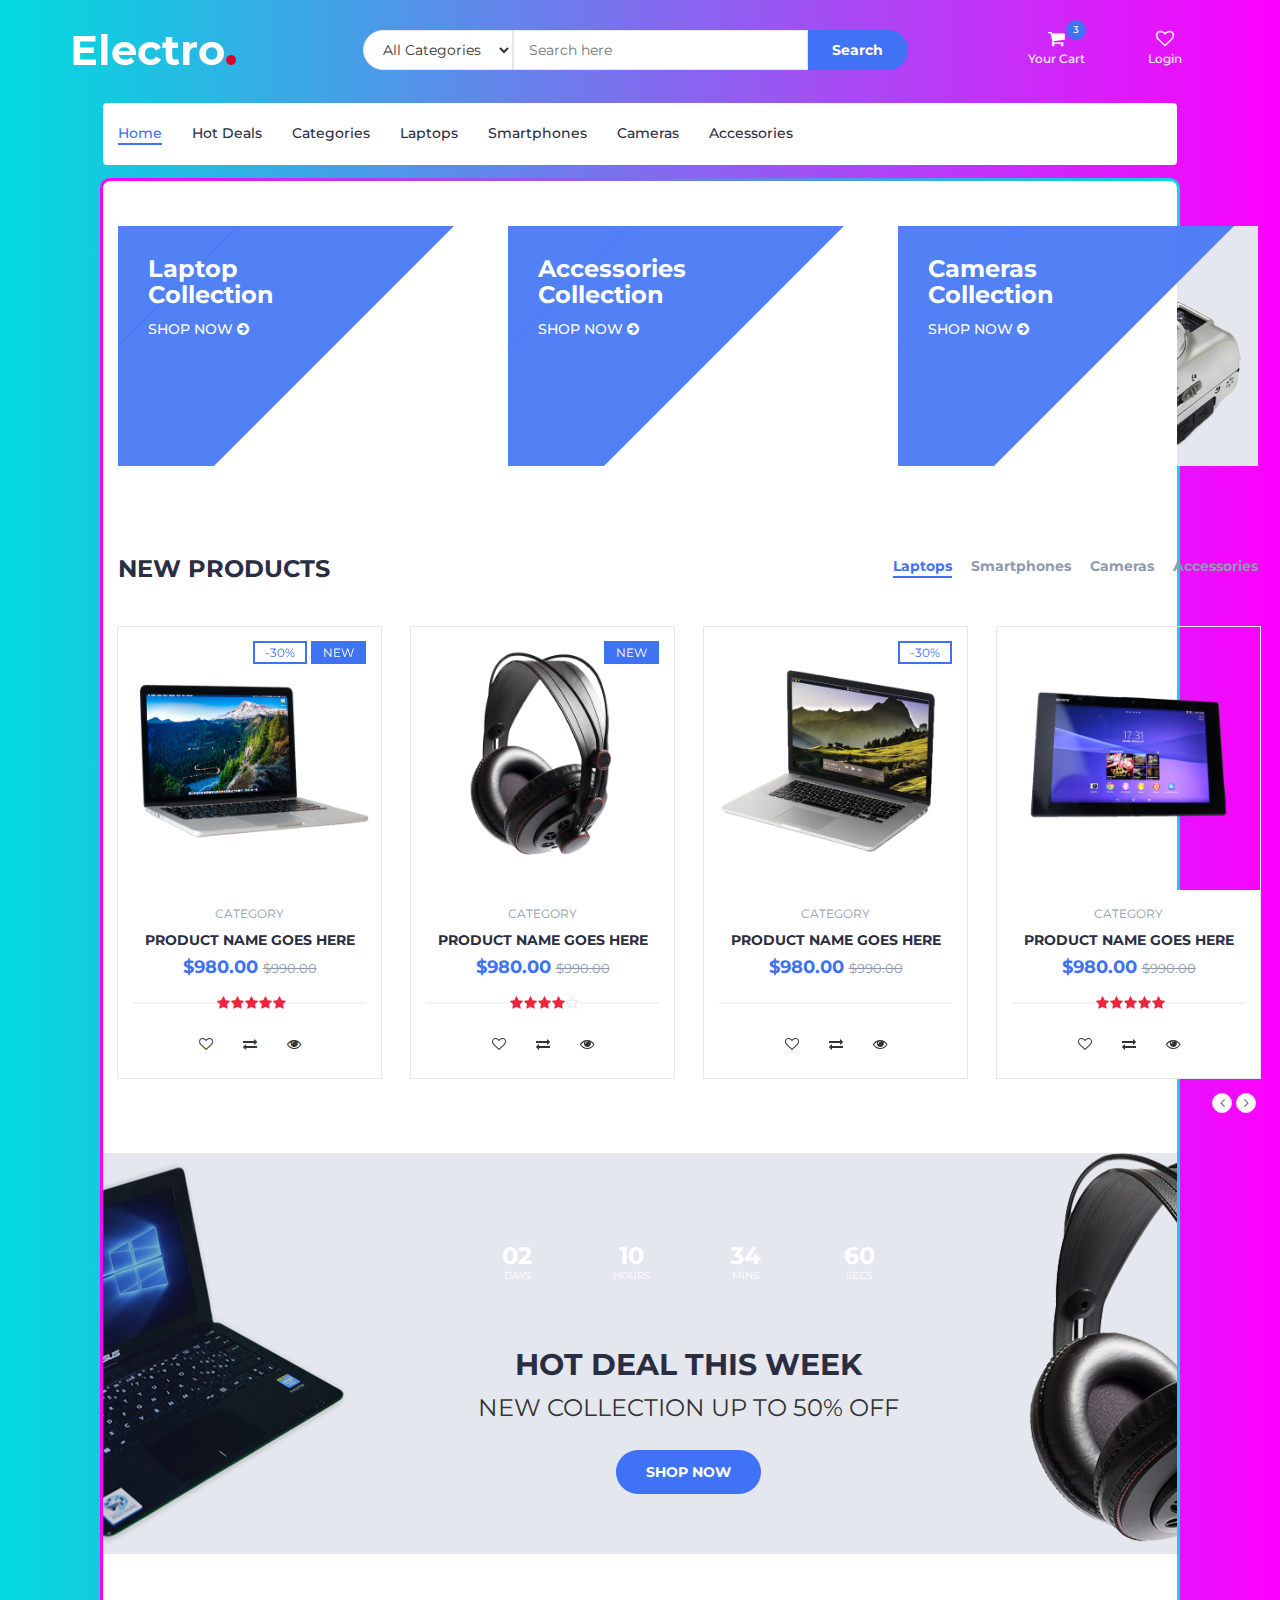
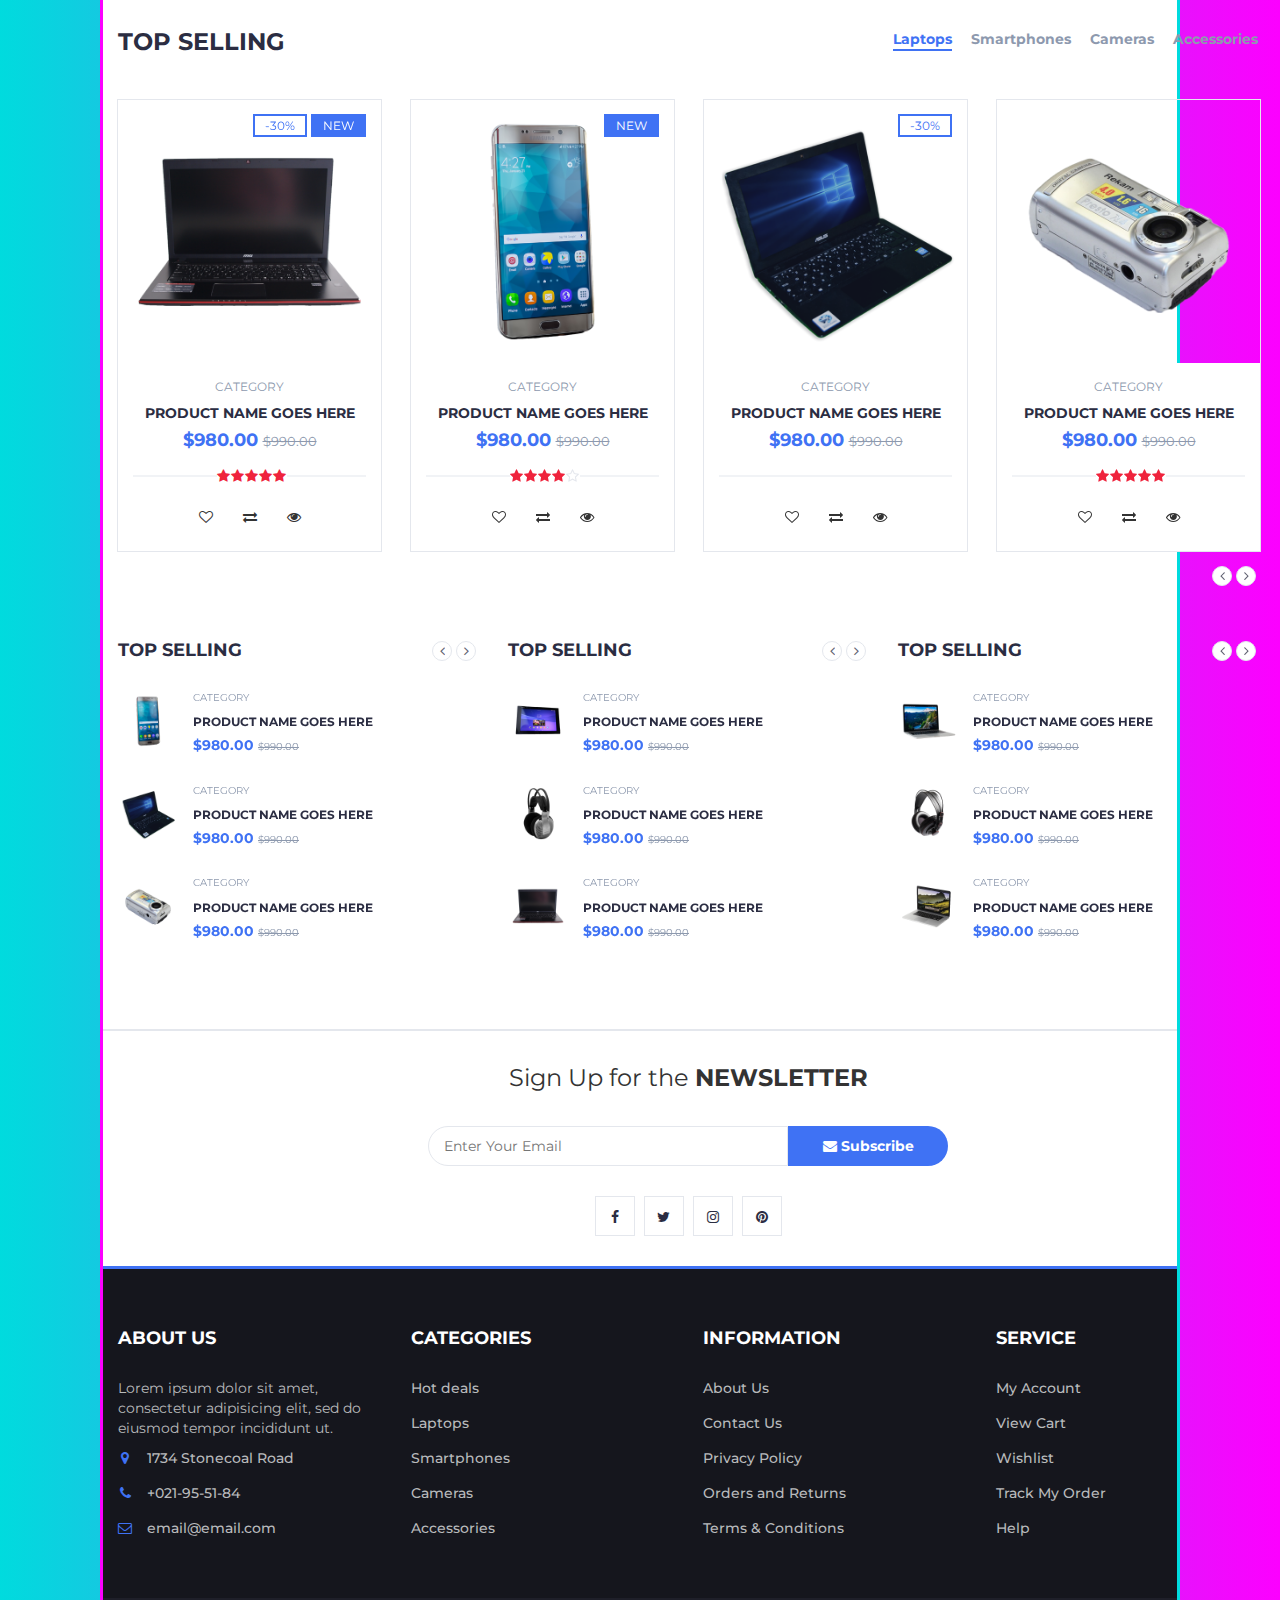
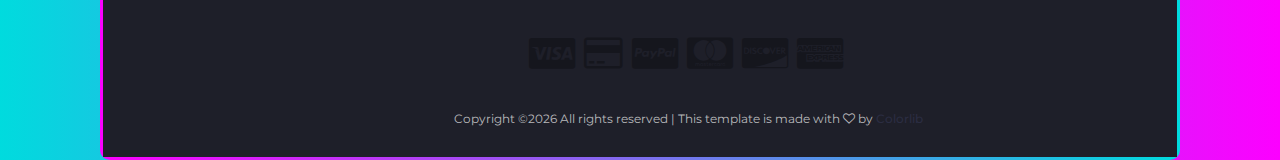
==== commit 3bc4ce96: "update web mau" ====
--- a/docs/index.html
+++ b/docs/index.html
@@ -126,8 +126,8 @@
 											<h5>SUBTOTAL: $2940.00</h5>
 										</div>
 										<div class="cart-btns">
-											<a href="#">View Cart</a>
-											<a href="#">Checkout  <i class="fa fa-arrow-circle-right"></i></a>
+											<a href="">View Cart</a>
+											<a href="./checkout.html">Checkout  <i class="fa fa-arrow-circle-right"></i></a>
 										</div>
 									</div>
 								</div>
--- a/docs/css/style.css
+++ b/docs/css/style.css
@@ -1,3 +1,11 @@
+:root {
+  --color-primary: white;
+  --color-primary-dark: #3F72F4;
+  --color-text: ;
+  --color-gradient-1: ;
+  --color-gradient-2: ;
+}
+
 /*
 Template Name: Electro - HTML Ecommerce Template
 Author: yaminncco
@@ -5,7 +13,7 @@
 Colors:
 	Body 		: #333
 	Headers 	: #2B2D42
-	Primary 	: #D10024
+	Primary 	: var(--color-primary-dark)
 	Dark 		: #15161D ##1E1F29
 	Grey 		: #E4E7ED #FBFBFC #8D99AE #B9BABC
 
@@ -55,6 +63,10 @@
 	Typography
 \*----------------------------*/
 
+#top-header {
+  display: none;
+}
+
 #middle-content {
   margin: 0px 100px 0px 100px;
   /* border-image:   background-image: linear-gradient(to right, #00dbde, #fc00ff);
@@ -102,7 +114,7 @@
 }
 
 a:hover, a:focus {
-  color: #D10024;
+  color: var(--color-primary-dark);
   text-decoration: none;
   outline: none;
 }
@@ -120,7 +132,7 @@
 .primary-btn {
   display: inline-block;
   padding: 12px 30px;
-  background-color: #D10024;
+  background-color: var(--color-primary-dark);
   border: none;
   border-radius: 40px;
   color: #FFF;
@@ -204,7 +216,7 @@
 
 .input-number .qty-up:hover, .input-number .qty-down:hover {
   background-color: #E4E7ED;
-  color: #D10024;
+  color: var(--color-primary-dark);
 }
 
 /*-- Select input --*/
@@ -284,8 +296,8 @@
 }
 
 .input-radio input[type="radio"]:checked+label span, .input-checkbox input[type="checkbox"]:checked+label span {
-  background-color: #D10024;
-  border-color: #D10024;
+  background-color: var(--color-primary-dark);
+  border-color: var(--color-primary-dark);
 }
 
 .input-radio input[type="radio"]:checked+label span:after {
@@ -362,13 +374,13 @@
   display: block;
   width: 0%;
   height: 2px;
-  background-color: #D10024;
+  background-color: var(--color-primary-dark);
   -webkit-transition: 0.2s all;
   transition: 0.2s all;
 }
 
 .section-tab-nav li.active a {
-  color: #D10024;
+  color: var(--color-primary-dark);
 }
 
 .section-tab-nav li a:hover:after, .section-tab-nav li a:focus:after, .section-tab-nav li.active a:after {
@@ -426,7 +438,7 @@
 }
 
 #breadcrumb .breadcrumb-tree li a:hover {
-  color: #D10024;
+  color: var(--color-primary-dark);
 }
 
 /*=========================================================
@@ -440,7 +452,7 @@
 #top-header {
   padding-top: 10px;
   padding-bottom: 10px;
-  background-color: #ff77a9;
+  background-color: white;
 }
 
 .header-links li {
@@ -454,7 +466,7 @@
 }
 
 .header-links li a {
-  color: white;
+  color: black;
 }
 
 .header-links li a:hover {
@@ -483,7 +495,11 @@
 
 .header-logo .logo img {
   display: block;
-}
+  max-height: 80px;
+  /* transform: rotate(13deg); */
+}
+
+
 
 /*----------------------------*\
 	Search
@@ -511,7 +527,7 @@
   height: 40px;
   width: 100px;
   /* background: #c400cb; */
-  background: #ff77a9;
+  background: var(--color-primary-dark);
   color: #FFF;
   font-weight: 700;
   border: none;
@@ -563,7 +579,7 @@
   border-radius: 50%;
   font-size: 10px;
   color: #FFF;
-  background-color: #D10024;
+  background-color: var(--color-primary-dark);
 }
 
 .header-ctn .menu-toggle {
@@ -621,7 +637,7 @@
   display: inline-block;
   width: calc(50% - 0px);
   padding: 12px;
-  background-color: #D10024;
+  background-color: var(--color-primary-dark);
   color: #FFF;
   text-align: center;
   font-weight: 700;
@@ -655,7 +671,7 @@
   position: relative;
   background-clip: padding-box;
   border-radius: 7px;
-  /* border-top: 3px solid #D10024; */
+  /* border-top: 3px solid var(--color-primary-dark); */
 }
 
 /* #navigation:before {
@@ -681,7 +697,7 @@
 }
 
 .main-nav>li>a:hover, .main-nav>li>a:focus, .main-nav>li.active>a {
-  color: #D10024;
+  color: var(--color-primary-dark);
   background-color: transparent;
 }
 
@@ -690,7 +706,7 @@
   display: block;
   width: 0%;
   height: 2px;
-  background-color: #D10024;
+  background-color: var(--color-primary-dark);
   -webkit-transition: 0.2s all;
   transition: 0.2s all;
 }
@@ -768,7 +784,7 @@
   bottom: 0;
   left: 0px;
   width: 60%;
-  background: #D10024;
+  background: var(--color-primary-dark);
   opacity: 0.9;
   -webkit-transform: skewX(-45deg);
   -ms-transform: skewX(-45deg);
@@ -782,7 +798,7 @@
   bottom: 0;
   left: 1px;
   width: 100%;
-  background: #D10024;
+  background: var(--color-primary-dark);
   opacity: 0.9;
   -webkit-transform: skewX(-45deg) translateX(-100%);
   -ms-transform: skewX(-45deg) translateX(-100%);
@@ -850,7 +866,7 @@
   display: inline-block;
   width: 100px;
   height: 100px;
-  background: #D10024e6;
+  background: var(--color-primary-dark)e6;
   text-align: center;
   border-radius: 50%;
   margin: 0px 5px;
@@ -905,8 +921,8 @@
 }
 
 .product:hover {
-  -webkit-box-shadow: 0px 0px 6px 0px #E4E7ED, 0px 0px 0px 2px #D10024;
-  box-shadow: 0px 0px 6px 0px #E4E7ED, 0px 0px 0px 2px #D10024;
+  -webkit-box-shadow: 0px 0px 6px 0px #E4E7ED, 0px 0px 0px 2px var(--color-primary-dark);
+  box-shadow: 0px 0px 6px 0px #E4E7ED, 0px 0px 0px 2px var(--color-primary-dark);
 }
 
 .product .product-img {
@@ -931,13 +947,13 @@
 
 .product .product-img .product-label>span.sale {
   background-color: #FFF;
-  border-color: #D10024;
-  color: #D10024;
+  border-color: var(--color-primary-dark);
+  color: var(--color-primary-dark);
 }
 
 .product .product-img .product-label>span.new {
-  background-color: #D10024;
-  border-color: #D10024;
+  background-color: var(--color-primary-dark);
+  border-color: var(--color-primary-dark);
   color: #FFF;
 }
 
@@ -965,11 +981,11 @@
 }
 
 .product .product-body .product-name>a:hover, .product .product-body .product-name>a:focus {
-  color: #D10024;
+  color: var(--color-primary-dark);
 }
 
 .product .product-body .product-price {
-  color: #D10024;
+  color: var(--color-primary-dark);
   font-size: 18px;
 }
 
@@ -1024,7 +1040,7 @@
 
 .product .product-body .product-btns>button:hover {
   background-color: #E4E7ED;
-  color: #D10024;
+  color: var(--color-primary-dark);
   border-radius: 50%;
 }
 
@@ -1100,15 +1116,15 @@
   width: 40px;
   height: 40px;
   line-height: 38px;
-  color: #D10024;
+  color: var(--color-primary-dark);
   opacity: 0;
   visibility: hidden;
 }
 
 .product .add-to-cart .add-to-cart-btn:hover {
   background-color: #FFF;
-  color: #D10024;
-  border-color: #D10024;
+  color: var(--color-primary-dark);
+  border-color: var(--color-primary-dark);
   padding: 0px 30px 0px 50px;
 }
 
@@ -1161,12 +1177,12 @@
 }
 
 .product-widget .product-body .product-name>a:hover, .product-widget .product-body .product-name>a:focus {
-  color: #D10024;
+  color: var(--color-primary-dark);
 }
 
 .product-widget .product-body .product-price {
   font-size: 14px;
-  color: #D10024;
+  color: var(--color-primary-dark);
 }
 
 .product-widget .product-body .product-price .product-old-price {
@@ -1292,7 +1308,7 @@
 }
 
 .noUi-connect {
-  background-color: #D10024;
+  background-color: var(--color-primary-dark);
 }
 
 .noUi-horizontal {
@@ -1305,7 +1321,7 @@
   left: -6px;
   top: -4px;
   border: none;
-  background: #D10024;
+  background: var(--color-primary-dark);
   -webkit-box-shadow: none;
   box-shadow: none;
   border-radius: 50%;
@@ -1366,12 +1382,12 @@
 
 .store-grid li:hover {
   background-color: #E4E7ED;
-  color: #D10024;
+  color: var(--color-primary-dark);
 }
 
 .store-grid li.active {
-  background-color: #D10024;
-  border-color: #D10024;
+  background-color: var(--color-primary-dark);
+  border-color: var(--color-primary-dark);
   color: #FFF;
   cursor: default;
 }
@@ -1404,12 +1420,12 @@
 
 .store-pagination li:hover {
   background-color: #E4E7ED;
-  color: #D10024;
+  color: var(--color-primary-dark);
 }
 
 .store-pagination li.active {
-  background-color: #D10024;
-  border-color: #D10024;
+  background-color: var(--color-primary-dark);
+  border-color: var(--color-primary-dark);
   color: #FFF;
   font-weight: 500;
   cursor: default;
@@ -1473,7 +1489,7 @@
 }
 
 #product-imgs .product-preview.slick-current {
-  border-color: #D10024;
+  border-color: var(--color-primary-dark);
 }
 
 #product-imgs .slick-prev {
@@ -1523,7 +1539,7 @@
 }
 
 .product-details .product-rating>i.fa-star {
-  color: #D10024;
+  color: var(--color-primary-dark);
 }
 
 .product-details .review-link {
@@ -1535,7 +1551,7 @@
   font-size: 24px;
   margin-top: 10px;
   margin-bottom: 15px;
-  color: #D10024;
+  color: var(--color-primary-dark);
 }
 
 .product-details .product-price .product-old-price {
@@ -1549,7 +1565,7 @@
   text-transform: uppercase;
   font-weight: 700;
   margin-left: 30px;
-  color: #D10024;
+  color: var(--color-primary-dark);
 }
 
 .product-details .product-options {
@@ -1594,15 +1610,15 @@
   width: 40px;
   height: 40px;
   line-height: 38px;
-  color: #D10024;
+  color: var(--color-primary-dark);
   opacity: 0;
   visibility: hidden;
 }
 
 .product-details .add-to-cart .add-to-cart-btn:hover {
   background-color: #FFF;
-  color: #D10024;
-  border-color: #D10024;
+  color: var(--color-primary-dark);
+  border-color: var(--color-primary-dark);
   padding: 0px 30px 0px 50px;
 }
 
@@ -1692,7 +1708,7 @@
 }
 
 #product-tab .tab-nav li.active a {
-  color: #D10024;
+  color: var(--color-primary-dark);
 }
 
 #product-tab .tab-nav li a:after {
@@ -1700,7 +1716,7 @@
   display: block;
   width: 0%;
   height: 2px;
-  background-color: #D10024;
+  background-color: var(--color-primary-dark);
   -webkit-transition: 0.2s all;
   transition: 0.2s all;
 }
@@ -1730,7 +1746,7 @@
 }
 
 .rating-avg .rating-stars>i.fa-star, .rating .rating-stars>i.fa-star {
-  color: #D10024;
+  color: var(--color-primary-dark);
 }
 
 .rating li {
@@ -1748,7 +1764,7 @@
 }
 
 .rating .rating-progress>div {
-  background-color: #D10024;
+  background-color: var(--color-primary-dark);
   position: absolute;
   left: 0;
   top: 0;
@@ -1802,7 +1818,7 @@
 }
 
 .reviews .review-heading .review-rating>i.fa-star {
-  color: #D10024;
+  color: var(--color-primary-dark);
 }
 
 .reviews-pagination {
@@ -1823,12 +1839,12 @@
 
 .reviews-pagination li:hover {
   background-color: #E4E7ED;
-  color: #D10024;
+  color: var(--color-primary-dark);
 }
 
 .reviews-pagination li.active {
-  background-color: #D10024;
-  border-color: #D10024;
+  background-color: var(--color-primary-dark);
+  border-color: var(--color-primary-dark);
   color: #FFF;
   cursor: default;
 }
@@ -1872,12 +1888,12 @@
 }
 
 .review-form .input-rating .stars>label:hover:before, .review-form .input-rating .stars>label:hover~label:before {
-  color: #D10024;
+  color: var(--color-primary-dark);
 }
 
 .review-form .input-rating .stars>input:checked label:before, .review-form .input-rating .stars>input:checked~label:before {
   content: "\f005";
-  color: #D10024;
+  color: var(--color-primary-dark);
 }
 
 /*=========================================================
@@ -1943,7 +1959,7 @@
 
 .order-summary .order-col .order-total {
   font-size: 24px;
-  color: #D10024;
+  color: var(--color-primary-dark);
 }
 
 .order-details .payment-method {
@@ -1961,7 +1977,7 @@
 
 #newsletter.section {
   border-top: 2px solid #E4E7ED;
-  border-bottom: 3px solid #D10024;
+  border-bottom: 3px solid var(--color-primary-dark);
   margin-top: 30px;
 }
 
@@ -2003,7 +2019,7 @@
   width: 160px;
   height: 40px;
   font-weight: 700;
-  background: #D10024;
+  background: var(--color-primary-dark);
   color: #FFF;
   border: none;
   border-radius: 0px 40px 40px 0px;
@@ -2037,7 +2053,7 @@
 
 .newsletter .newsletter-follow li a:hover, .newsletter .newsletter-follow li a:focus {
   background-color: #E4E7ED;
-  color: #D10024;
+  color: var(--color-primary-dark);
 }
 
 /*=========================================================
@@ -2074,13 +2090,13 @@
 
 .footer-links li i {
   margin-right: 15px;
-  color: #D10024;
+  color: var(--color-primary-dark);
   width: 14px;
   text-align: center;
 }
 
 .footer-links li a:hover {
-  color: #D10024;
+  color: var(--color-primary-dark);
 }
 
 .copyright {
@@ -2120,8 +2136,8 @@
 }
 
 .slick-prev:hover, .slick-prev:focus, .slick-next:hover, .slick-next:focus {
-  background-color: #D10024;
-  border-color: #D10024;
+  background-color: var(--color-primary-dark);
+  border-color: var(--color-primary-dark);
 }
 
 .slick-prev:before, .slick-next:before {
@@ -2166,7 +2182,7 @@
 }
 
 .slick-dots li.slick-active button:before {
-  background-color: #D10024;
+  background-color: var(--color-primary-dark);
 }
 
 .custom-dots .slick-dots {
